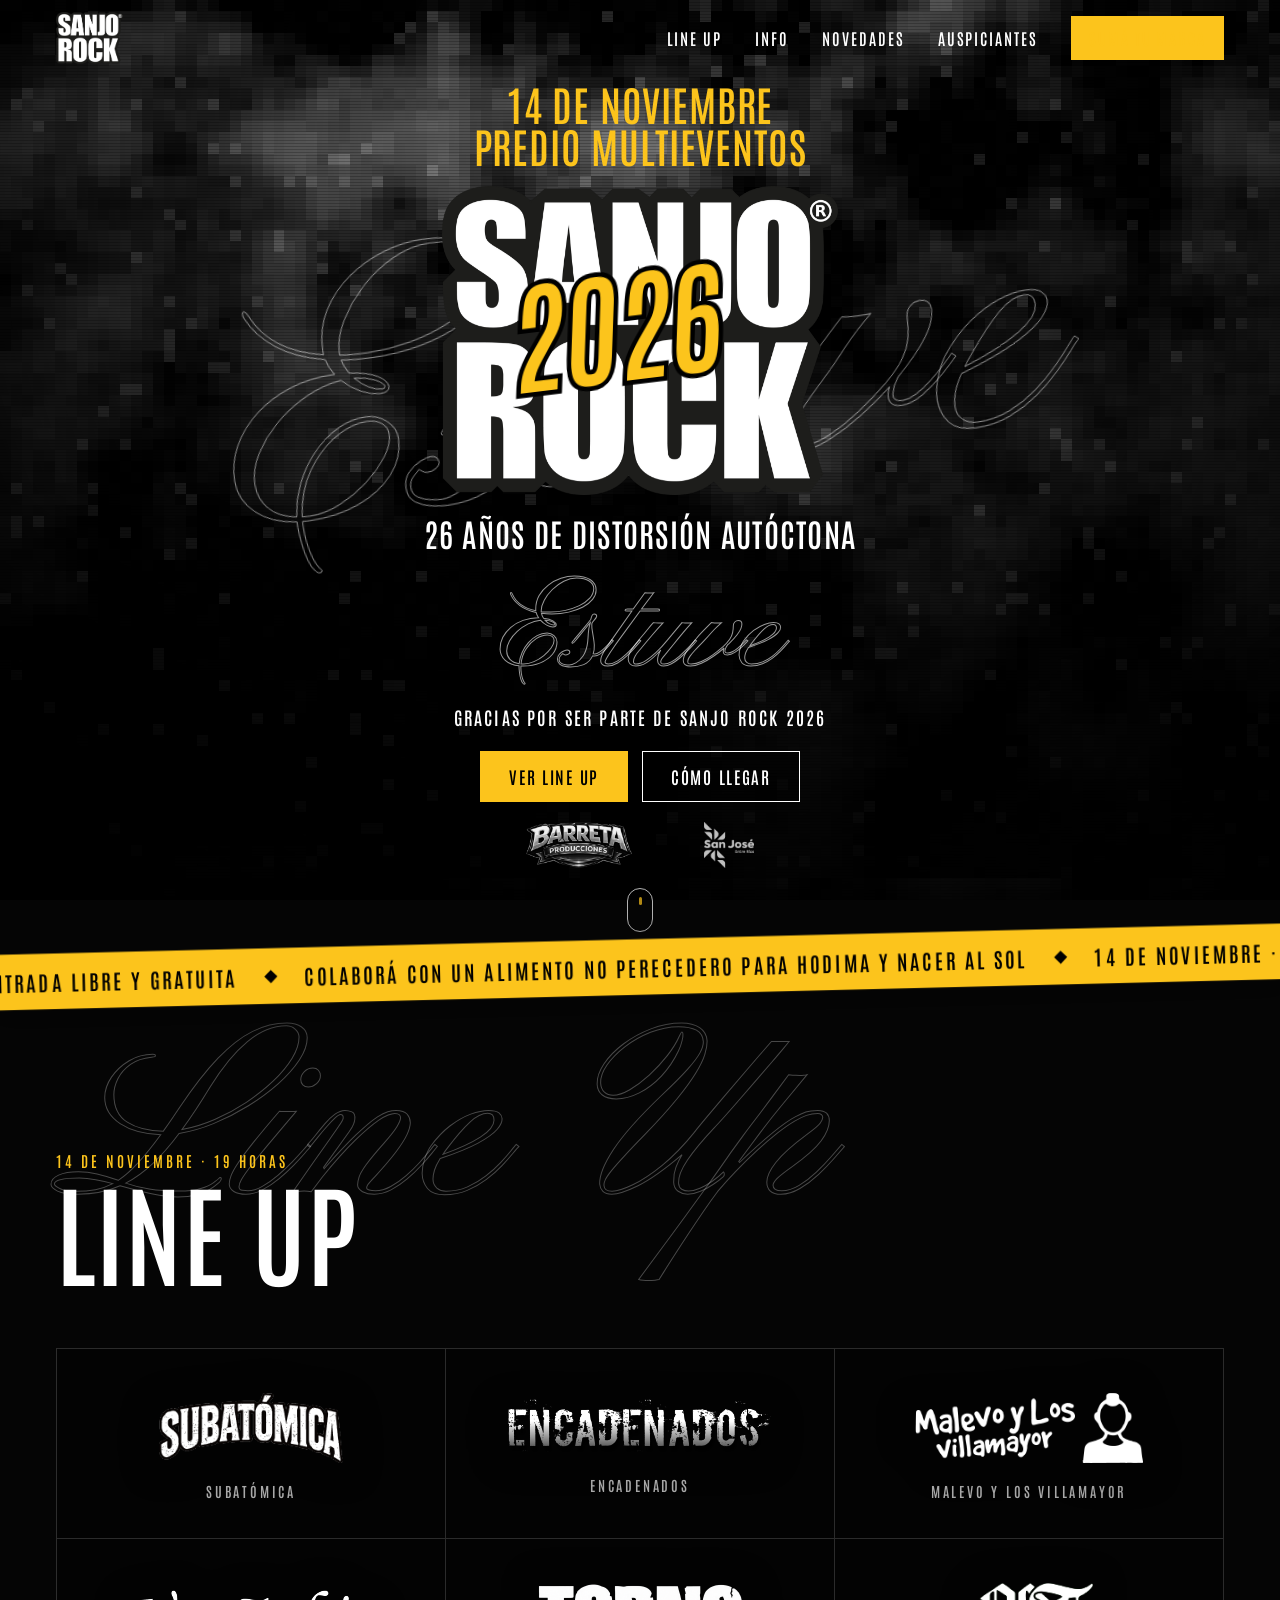
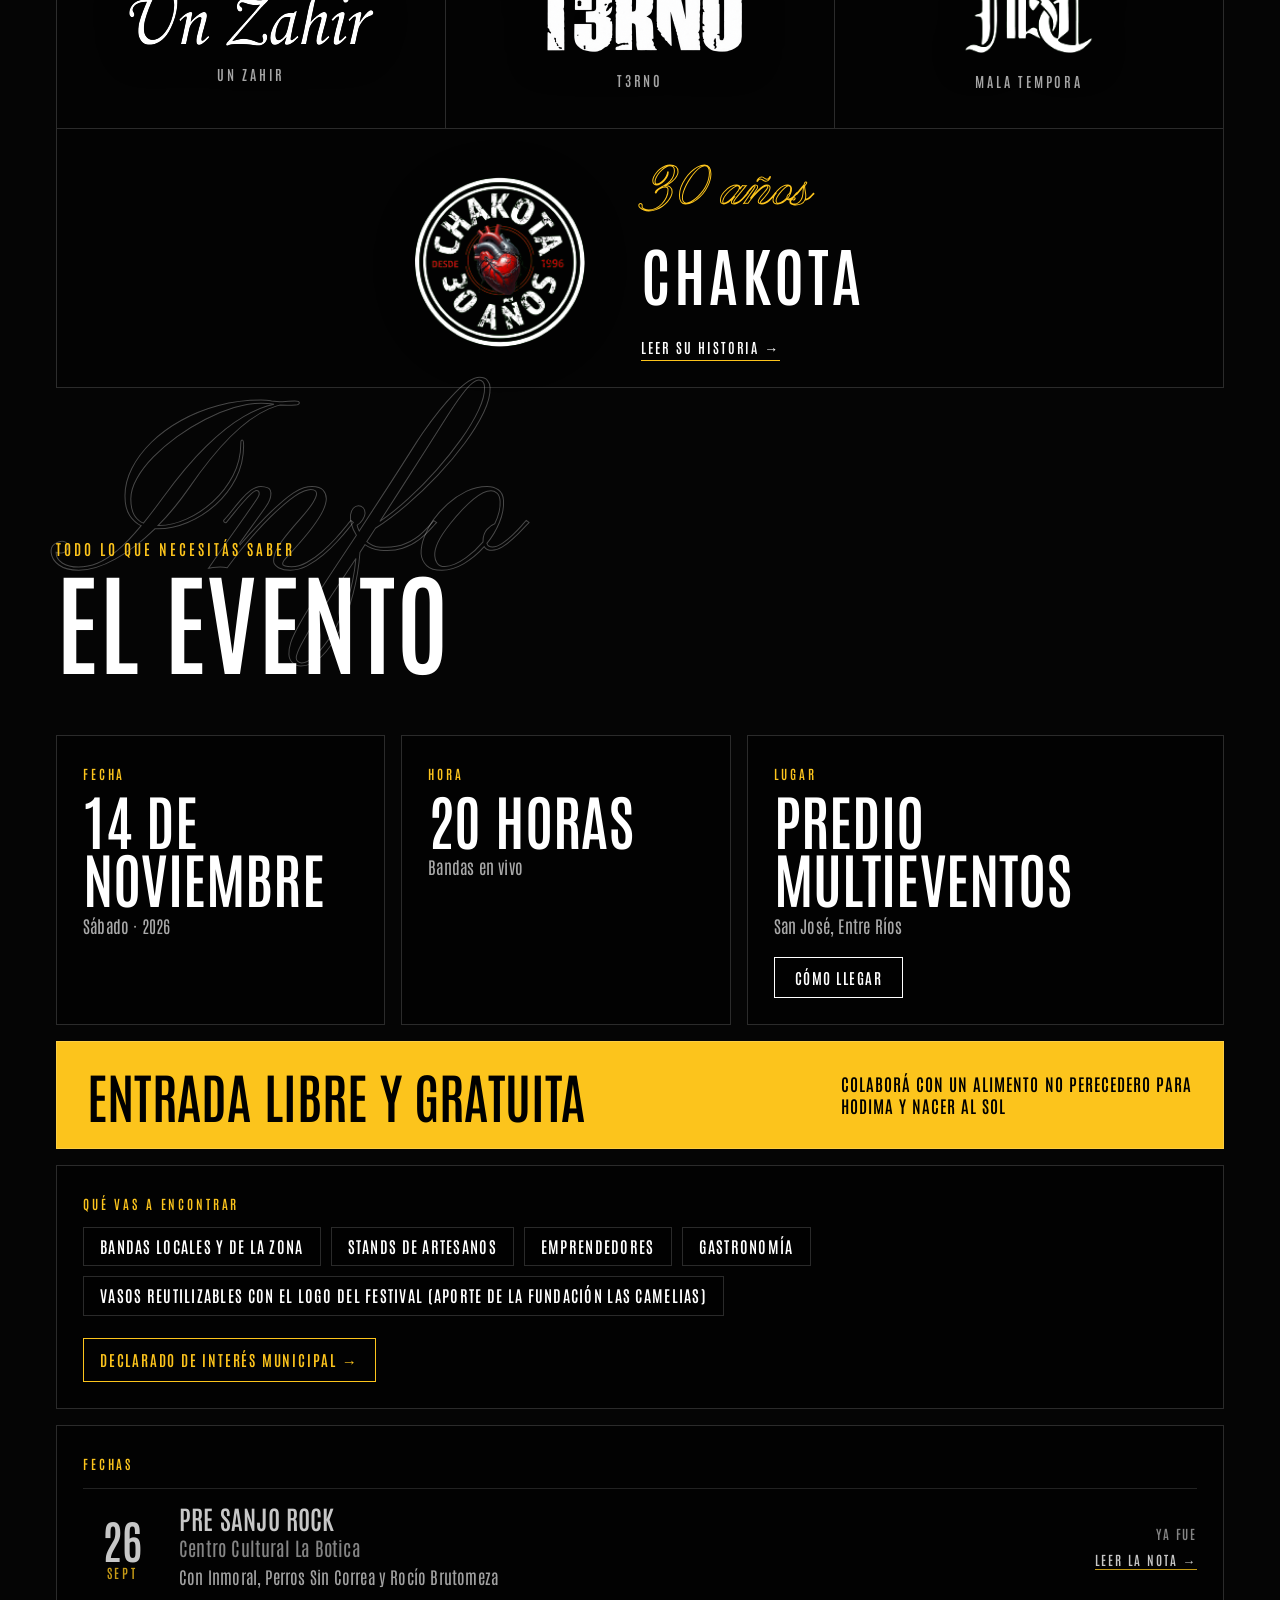
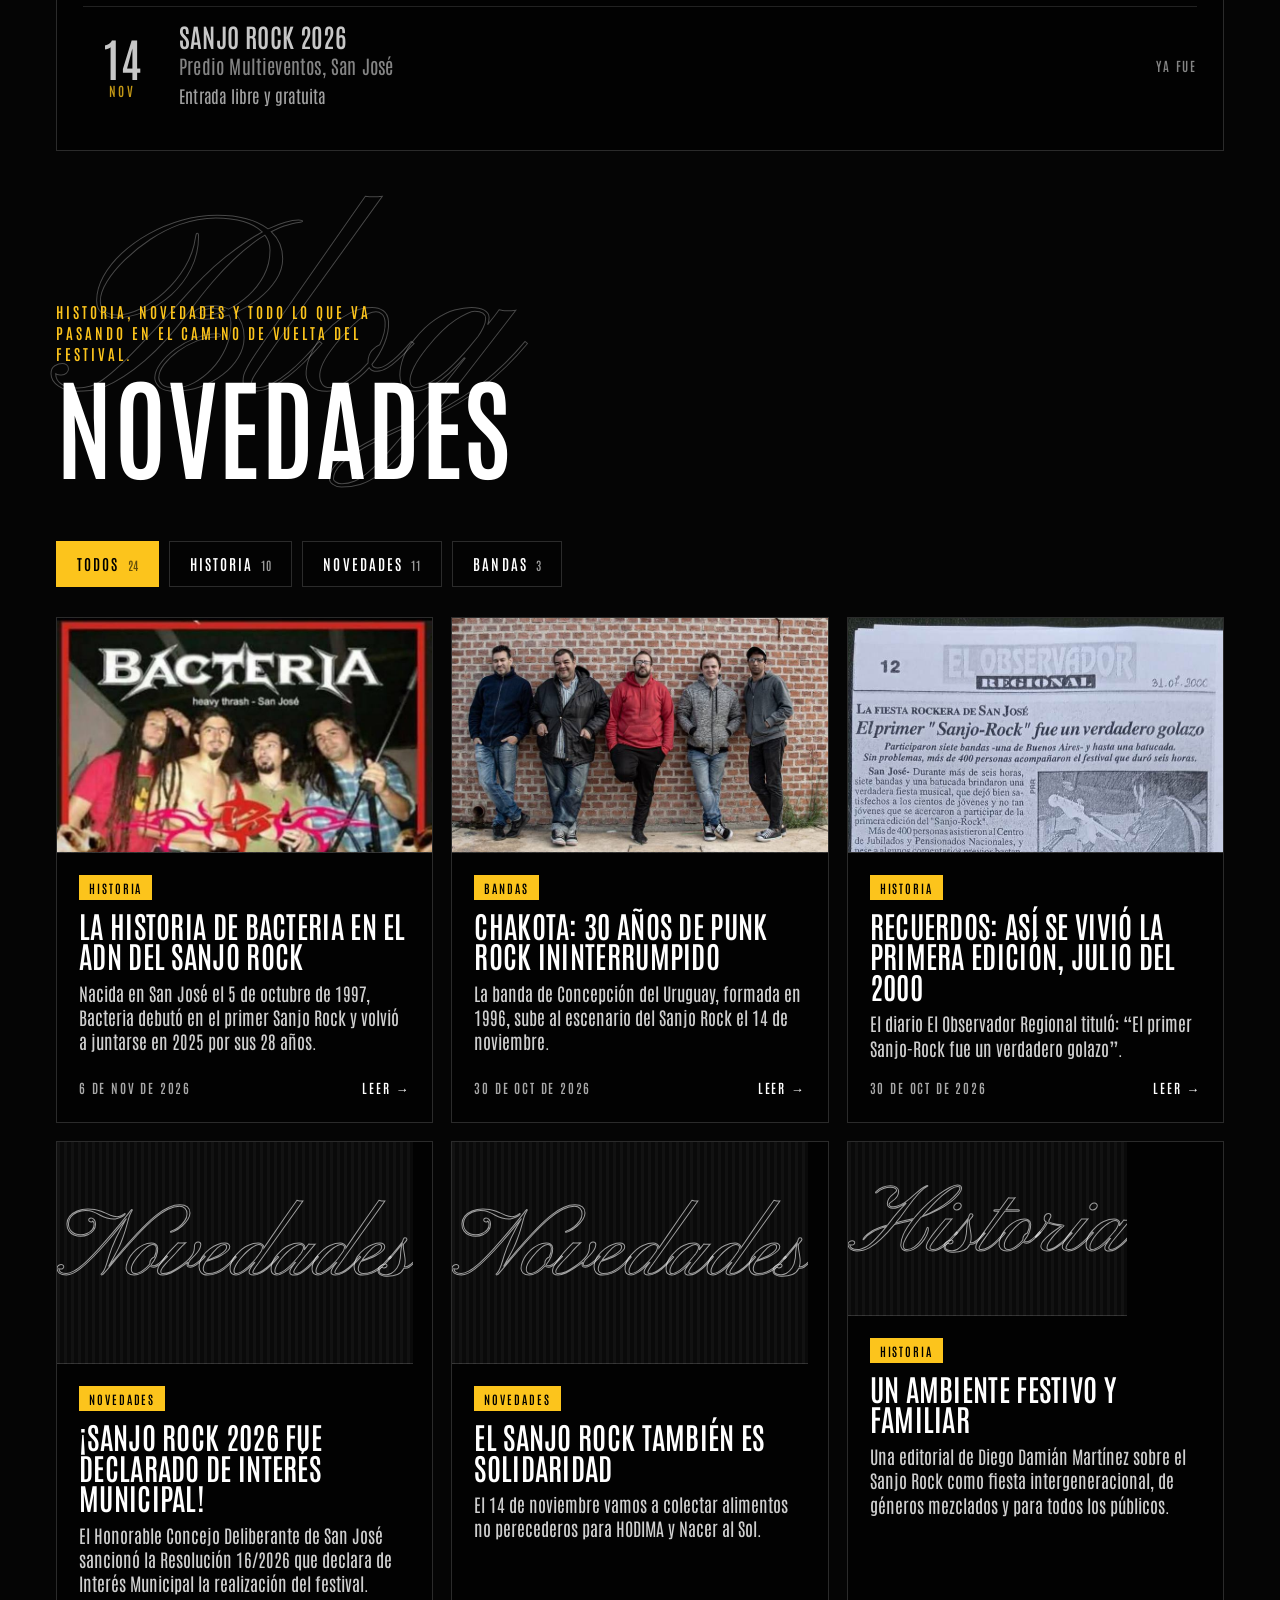
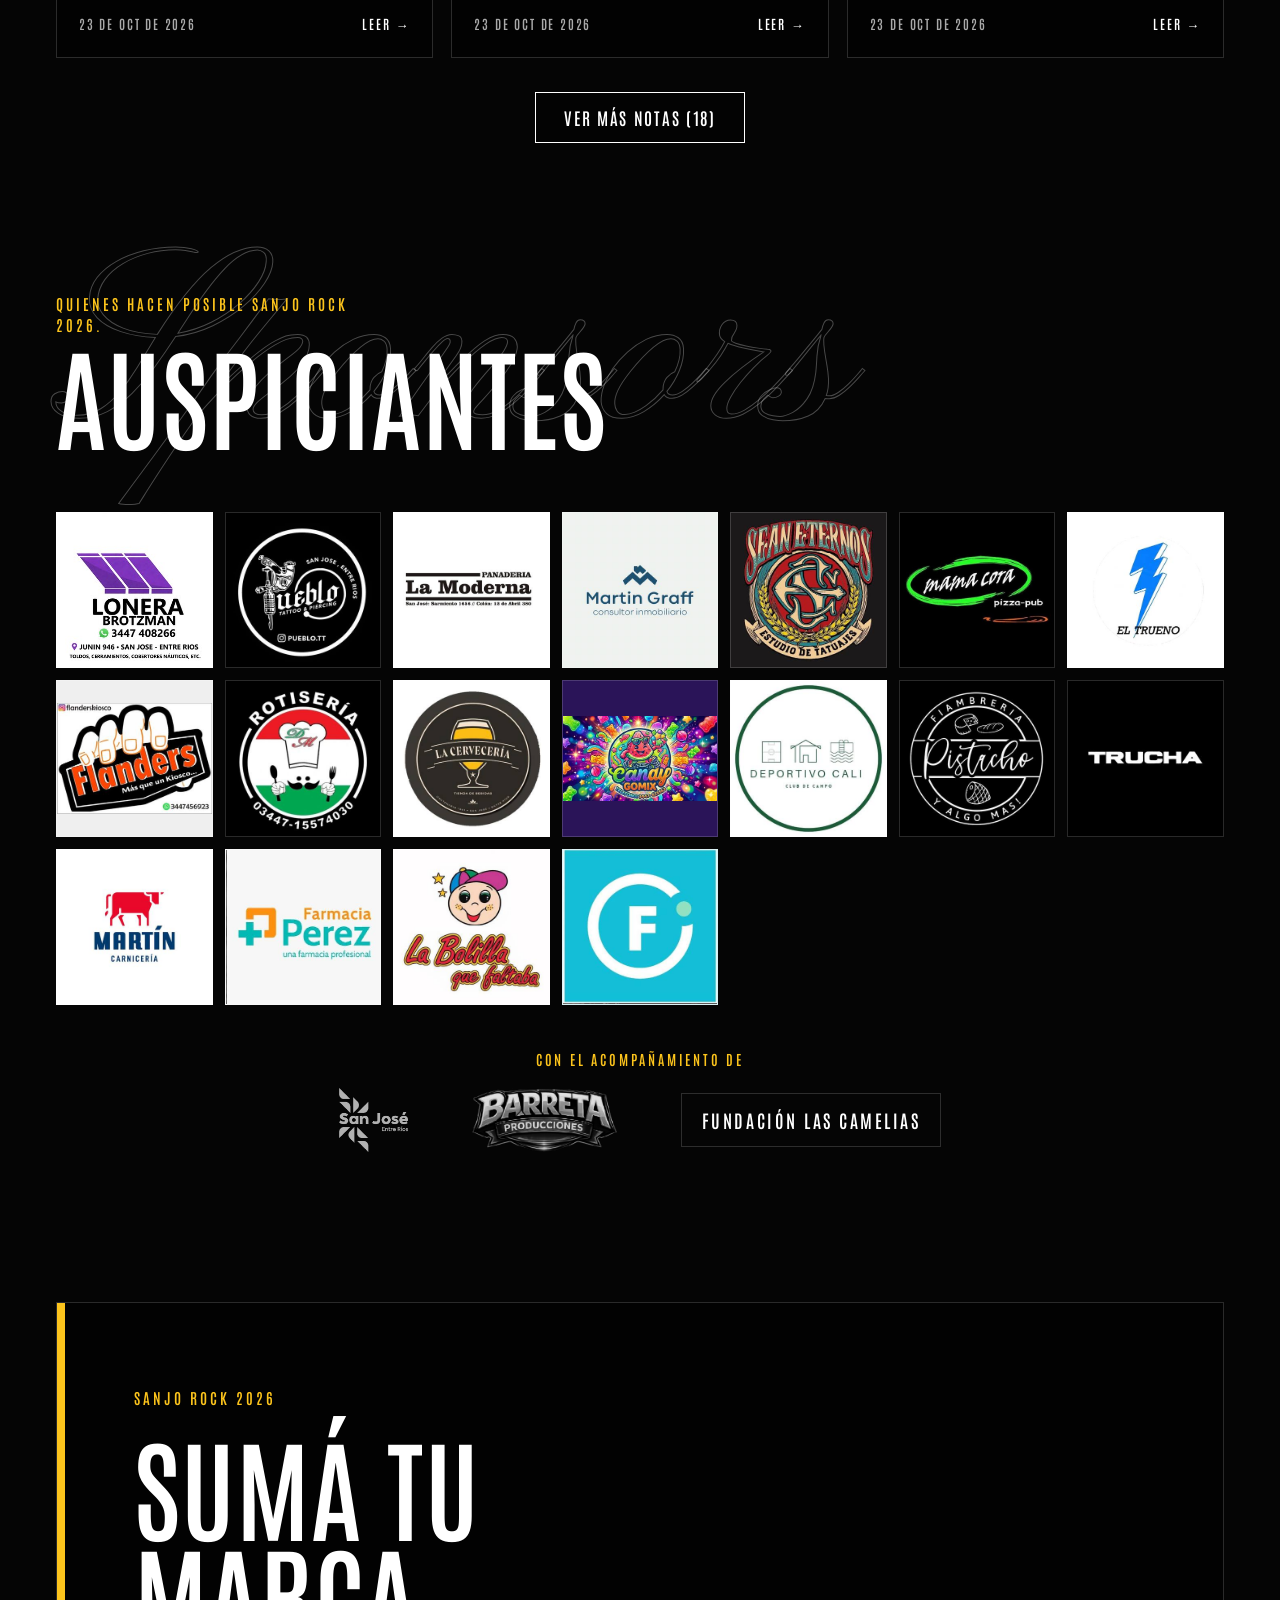
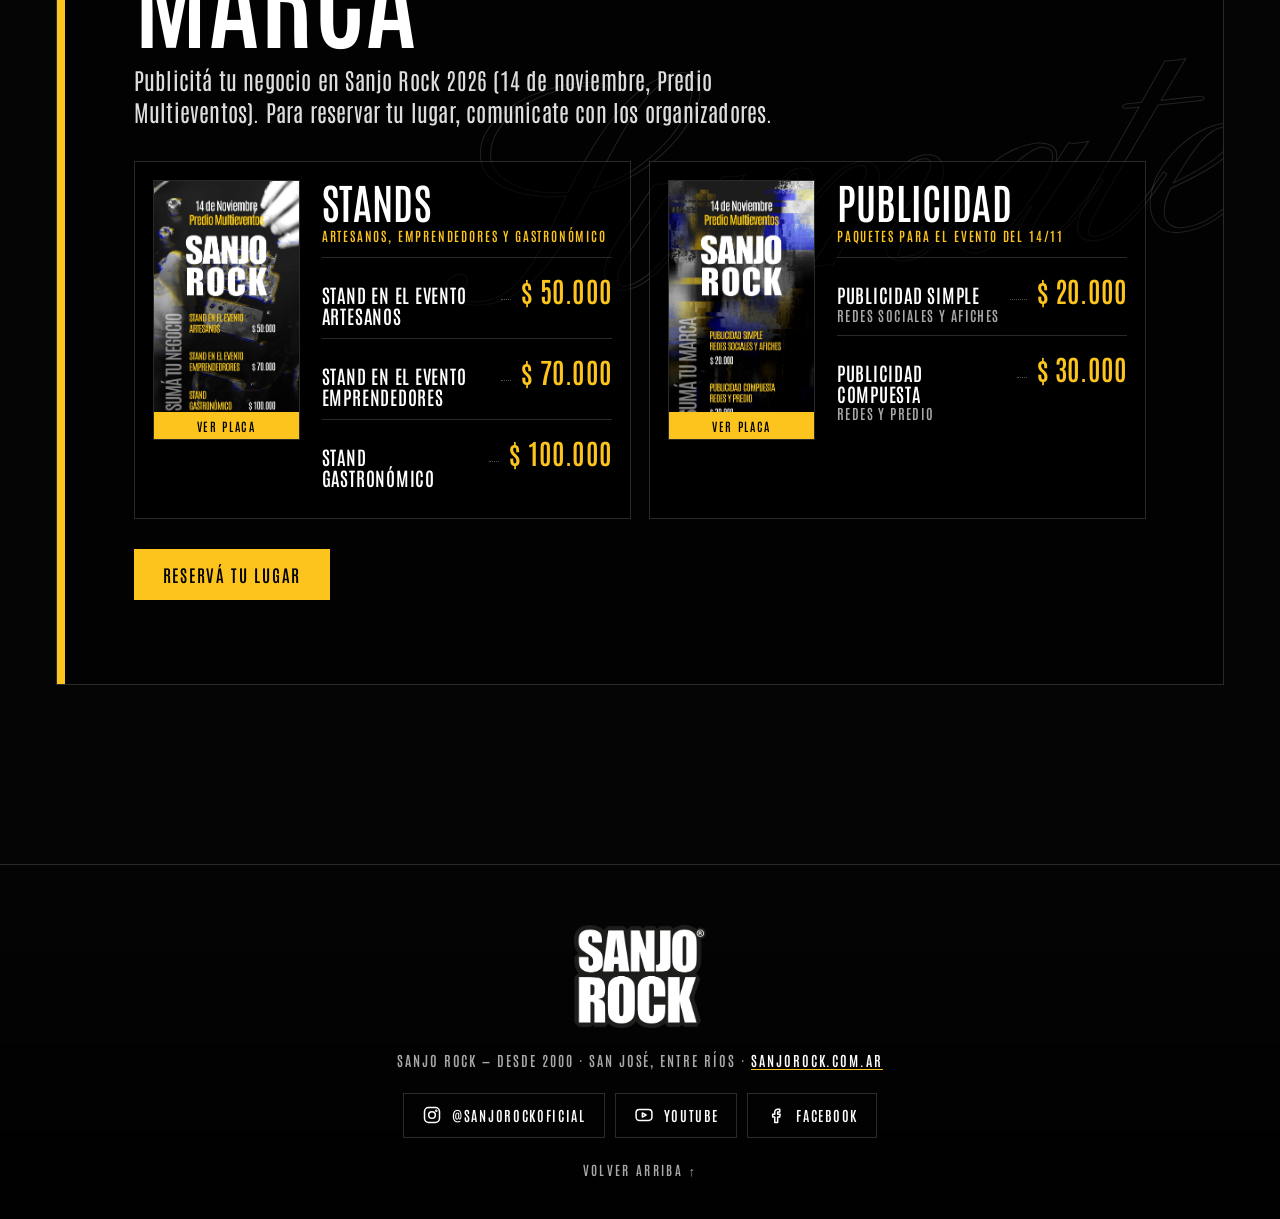
==== index.html @ 1479b370 "Add files via upload" ====
<!doctype html>
<html lang="es-AR">
<head>
  <meta charset="utf-8">
  <meta name="viewport" content="width=device-width, initial-scale=1">
  <title>Sanjo Rock 2026 — 14 de noviembre · San José, Entre Ríos</title>
  <meta name="description" content="Sanjo Rock 2026: 26 años de distorsión autóctona. 14 de noviembre, 20 horas, Predio Multieventos, San José, Entre Ríos. Entrada libre y gratuita.">
  <meta name="theme-color" content="#050505">
  <link rel="canonical" href="https://sanjorock.com.ar/">
  <link rel="icon" type="image/png" href="assets/favicon.png">
  <link rel="apple-touch-icon" href="assets/favicon.png">

  <meta property="og:type" content="website">
  <meta property="og:locale" content="es_AR">
  <meta property="og:title" content="Sanjo Rock 2026 — 14 de noviembre">
  <meta property="og:description" content="26 años de distorsión autóctona. Predio Multieventos, San José, Entre Ríos. Entrada libre y gratuita.">
  <meta property="og:url" content="https://sanjorock.com.ar/">
  <meta property="og:image" content="https://sanjorock.com.ar/assets/og.jpg">
  <meta name="twitter:card" content="summary_large_image">

  <link rel="preload" href="assets/fonts/antonio-600.woff2" as="font" type="font/woff2" crossorigin>
  <link rel="stylesheet" href="styles.css">
  <script>document.documentElement.classList.add('js');</script>
</head>
<body>

  <canvas id="bg" aria-hidden="true"></canvas>
  <div class="bg-veil" aria-hidden="true"></div>

  <a class="skip" href="#main">Saltar al contenido</a>

  <!-- ============ NAV ============ -->
  <header class="nav" id="nav">
    <div class="nav__bar">
      <a class="nav__brand" href="#inicio" aria-label="Sanjo Rock, inicio">
        <img src="assets/logos/sanjorock.png" alt="Sanjo Rock" width="84" height="66">
      </a>

      <nav class="nav__links" id="menu" aria-label="Principal">
        <a href="#lineup">Line up</a>
        <a href="#info">Info</a>
        <a href="#novedades">Novedades</a>
        <a href="#merch" data-optional="merch">Merch</a>
        <a href="#auspiciantes">Auspiciantes</a>
        <a href="#sumate" class="nav__cta">Sumá tu marca</a>
      </nav>

      <button class="nav__toggle" id="menuToggle" aria-expanded="false" aria-controls="menu" aria-label="Abrir menú">
        <span></span><span></span>
      </button>
    </div>
  </header>

  <main id="main">

    <!-- ============ HERO ============ -->
    <section class="hero" id="inicio" aria-labelledby="hero-title">
      <span class="script hero__script" aria-hidden="true" data-depth="-18" id="heroScript">Line Up</span>

      <div class="hero__inner">
        <p class="hero__when" data-reveal>
          <span>14 de noviembre</span>
          <span>Predio Multieventos</span>
        </p>

        <h1 class="hero__logo" id="hero-title" data-depth="10">
          <img src="assets/logos/sanjorock.png" alt="Sanjo Rock" width="1400" height="1092">
          <span class="hero__year" aria-hidden="true">2026</span>
          <span class="visually-hidden">Sanjo Rock 2026</span>
        </h1>

        <p class="hero__tag" data-reveal style="--d:.5s">26 años de distorsión autóctona</p>

        <div class="count" id="count" data-reveal style="--d:.65s" aria-live="off">
          <div class="count__cell"><b data-u="d">00</b><small>días</small></div>
          <div class="count__cell"><b data-u="h">00</b><small>horas</small></div>
          <div class="count__cell"><b data-u="m">00</b><small>min</small></div>
          <div class="count__cell"><b data-u="s">00</b><small>seg</small></div>
        </div>
        <p class="count__done" id="countDone" hidden>
          <span class="script" aria-hidden="true">Estuve</span>
          <span>Gracias por ser parte de Sanjo Rock 2026</span>
        </p>

        <div class="hero__cta" data-reveal style="--d:.8s">
          <a class="btn btn--primary" href="#lineup">Ver line up</a>
          <a class="btn" href="#info">Cómo llegar</a>
        </div>

        <div class="hero__sponsors" data-reveal style="--d:.95s">
          <img src="assets/logos/barreta.png" alt="Barreta Producciones" height="56">
          <img src="assets/logos/san-jose.png" alt="San José, Entre Ríos" height="56">
        </div>
      </div>

      <a class="hero__cue" href="#lineup" aria-label="Bajar al line up"><span></span></a>
    </section>

    <!-- ============ MARQUEE ============ -->
    <div class="marquee" aria-label="Entrada libre y gratuita. Colaborá con un alimento no perecedero para HODIMA y NACER AL SOL">
      <div class="marquee__track" id="marquee" aria-hidden="true"></div>
    </div>

    <!-- ============ LINE UP ============ -->
    <section class="sec" id="lineup" aria-labelledby="lineup-title">
      <header class="sec-head" data-reveal>
        <span class="script sec-head__script" aria-hidden="true">Line Up</span>
        <p class="kicker">14 de noviembre · 19 horas</p>
        <h2 id="lineup-title">Line up</h2>
      </header>
      <div class="lineup" id="lineupGrid"></div>
    </section>

    <!-- ============ INFO ============ -->
    <section class="sec" id="info" aria-labelledby="info-title">
      <header class="sec-head" data-reveal>
        <span class="script sec-head__script" aria-hidden="true">Info</span>
        <p class="kicker">Todo lo que necesitás saber</p>
        <h2 id="info-title">El evento</h2>
      </header>
      <div class="info" id="infoGrid"></div>
    </section>

    <!-- ============ NOVEDADES ============ -->
    <section class="sec" id="novedades" aria-labelledby="blog-title">
      <header class="sec-head" data-reveal>
        <span class="script sec-head__script" aria-hidden="true">Blog</span>
        <p class="kicker" id="introText"></p>
        <h2 id="blog-title">Novedades</h2>
      </header>

      <div class="filters" id="filters" role="group" aria-label="Filtrar notas" data-reveal></div>
      <div class="posts" id="postsGrid" aria-live="polite"></div>
      <div class="posts__more"><button class="btn" id="postsMore" type="button" hidden>Ver más notas</button></div>
    </section>

    <!-- ============ MERCH ============ -->
    <section class="sec" id="merch" aria-labelledby="merch-title" hidden>
      <header class="sec-head" data-reveal>
        <span class="script sec-head__script" aria-hidden="true">Merch</span>
        <p class="kicker" id="merchText"></p>
        <h2 id="merch-title">Merch</h2>
      </header>
      <div class="merch" id="merchGrid"></div>
    </section>

    <!-- ============ AUSPICIANTES ============ -->
    <section class="sec" id="auspiciantes" aria-labelledby="spons-title">
      <header class="sec-head" data-reveal>
        <span class="script sec-head__script" aria-hidden="true">Sponsors</span>
        <p class="kicker" id="sponsText"></p>
        <h2 id="spons-title">Auspiciantes</h2>
      </header>
      <div class="sponsors" id="sponsGrid"></div>
      <div class="partners" id="partners"></div>
    </section>

    <!-- ============ SUMÁ TU MARCA ============ -->
    <section class="sec" id="sumate" aria-labelledby="ad-title">
      <div class="join" data-reveal>
        <span class="script join__script" aria-hidden="true">Sumate</span>
        <div class="join__copy">
          <p class="kicker">Sanjo Rock 2026</p>
          <h2 id="ad-title">Sumá tu marca</h2>
          <p class="join__text" id="adText"></p>
        </div>
        <div class="deals" id="adDeals"></div>
        <a class="btn btn--primary join__cta" id="adCta" target="_blank" rel="noopener">Reservá tu lugar</a>
      </div>
    </section>

    <!-- ============ SUMÁ MATERIALES ============ -->
    <section class="sec" id="materiales" aria-labelledby="mat-title" hidden>
      <header class="sec-head" data-reveal>
        <span class="script sec-head__script" aria-hidden="true">Manos</span>
        <p class="kicker" id="matText"></p>
        <h2 id="mat-title">Sumá materiales</h2>
      </header>
      <ul class="materials" id="matList"></ul>
      <p class="materials__cta" data-reveal><a class="btn" id="matCta" target="_blank" rel="noopener">Avisanos por Instagram</a></p>
    </section>

  </main>

  <!-- ============ FOOTER ============ -->
  <footer class="foot">
    <img class="foot__logo" src="assets/logos/sanjorock.png" alt="Sanjo Rock" width="140" height="109">
    <p class="foot__line">Sanjo Rock — desde 2000 · San José, Entre Ríos · <a href="https://sanjorock.com.ar">sanjorock.com.ar</a></p>
    <ul class="social" id="social"></ul>
    <a class="foot__top" href="#inicio">Volver arriba ↑</a>
  </footer>

  <!-- ============ LECTOR DE NOTAS ============ -->
  <dialog class="reader" id="reader" aria-labelledby="readerTitle">
    <button class="reader__close" id="readerClose" aria-label="Cerrar">×</button>
    <div class="reader__cover" id="readerCover" hidden></div>
    <p class="chip" id="readerCat"></p>
    <h3 id="readerTitle"></h3>
    <p class="reader__date" id="readerDate"></p>
    <p class="reader__lede" id="readerLede"></p>
    <div class="reader__body" id="readerBody"></div>
  </dialog>

  <dialog class="lightbox" id="lightbox" aria-label="Imagen ampliada">
    <img id="lightboxImg" alt="">
  </dialog>

  <noscript>
    <p style="position:relative;z-index:5;text-align:center;padding:24px;font-family:sans-serif">
      Sanjo Rock 2026 — sábado 14 de noviembre, 20 horas, Predio Multieventos, San José, Entre Ríos.
      Subatómica, Encadenados, Malevo y Los Villamayor, Un Zahir, T3RNO, Mala Tempora y Chakota.
      Entrada libre y gratuita.
    </p>
  </noscript>

  <script src="content.js"></script>
  <script src="main.js"></script>
</body>
</html>
---- styles.css ----
/* ==========================================================================
   SANJO ROCK — ESTILOS
   Identidad: negro, blanco y amarillo. Antonio Semibold + ChopinScript.
   ========================================================================== */

/* ---------- Tipografías ----------
   ChopinScript: copiá el archivo a assets/fonts/ con el nombre ChopinScript.woff2
   (o ChopinScript.otf) y se aplica solo. Mientras tanto se usa Pinyon Script. */
@font-face { font-family: 'Antonio'; font-weight: 400; font-style: normal; font-display: swap;
  src: url('assets/fonts/antonio-400.woff2') format('woff2'); }
@font-face { font-family: 'Antonio'; font-weight: 600; font-style: normal; font-display: swap;
  src: url('assets/fonts/antonio-600.woff2') format('woff2'); }
@font-face { font-family: 'ChopinScript'; font-weight: 400; font-style: normal; font-display: swap;
  src: local('ChopinScript'), local('Chopin Script'),
       url('assets/fonts/ChopinScript.woff2') format('woff2'),
       url('assets/fonts/ChopinScript.otf') format('opentype'); }
@font-face { font-family: 'Pinyon Script'; font-weight: 400; font-style: normal; font-display: swap;
  src: url('assets/fonts/pinyon-script.woff2') format('woff2'); }

:root {
  --black: #050505;
  --ink: #0d0d0d;
  --white: #ffffff;
  --gray: #a9a9a9;
  --line: rgba(255, 255, 255, .16);
  --y: #fcc41c;

  --font-display: 'Antonio', 'Arial Narrow', Impact, sans-serif;
  --font-script: 'ChopinScript', 'Pinyon Script', 'Snell Roundhand', cursive;

  --ease: cubic-bezier(.2, .7, .2, 1);
  --gutter: clamp(20px, 5vw, 56px);
  --max: 1200px;
  --nav-h: 76px;
}

*, *::before, *::after { box-sizing: border-box; }
html { overflow-x: clip; scroll-behavior: smooth; scroll-padding-top: calc(var(--nav-h) + 8px); -webkit-text-size-adjust: 100%; }
body {
  margin: 0; min-height: 100vh; overflow-x: hidden;
  background: var(--black); color: var(--white);
  font-family: var(--font-display); font-weight: 400; font-size: 19px; line-height: 1.5;
  letter-spacing: .01em; -webkit-font-smoothing: antialiased;
}
main { overflow-x: clip; }
img { max-width: 100%; height: auto; display: block; }
a { color: inherit; text-decoration: none; }
button { font: inherit; color: inherit; background: none; border: 0; padding: 0; cursor: pointer; }
ul { list-style: none; margin: 0; padding: 0; }
h1, h2, h3, p { margin: 0; }
[hidden] { display: none !important; }
:focus-visible { outline: 2px solid var(--y); outline-offset: 4px; }
::selection { background: var(--y); color: #000; }

.visually-hidden { position: absolute; width: 1px; height: 1px; overflow: hidden; clip: rect(0 0 0 0); white-space: nowrap; }
.skip { position: fixed; left: 12px; top: -60px; z-index: 100; background: var(--y); color: #000; padding: 10px 16px; font-weight: 600; transition: top .2s; }
.skip:focus { top: 12px; }

/* ---------- Texto script (contorno, como en los flyers) ---------- */
.script {
  font-family: var(--font-script); font-weight: 400; line-height: 1; white-space: nowrap;
  color: transparent; -webkit-text-stroke: 1px rgba(255, 255, 255, .6);
  pointer-events: none; user-select: none;
}

/* ---------- Fondo glitch ---------- */
#bg { position: fixed; inset: 0; width: 100%; height: 100%; z-index: -3; image-rendering: pixelated; opacity: .62; }
.bg-veil {
  position: fixed; inset: 0; z-index: -2; pointer-events: none;
  background:
    repeating-linear-gradient(0deg, rgba(0,0,0,.22) 0 1px, transparent 1px 3px),
    radial-gradient(ellipse at 50% 18%, rgba(0,0,0,0) 0%, rgba(0,0,0,.55) 62%, rgba(0,0,0,.9) 100%),
    linear-gradient(180deg, rgba(0,0,0,0) 55%, rgba(0,0,0,.85) 100%);
}

/* ---------- Revelado al hacer scroll ---------- */
/* Se usa la propiedad "translate" para no pisar los transform de hover/tilt de cada componente */
.js [data-reveal] {
  opacity: 0; translate: 0 30px;
  transition: opacity .9s var(--ease) var(--d, 0s), translate .9s var(--ease) var(--d, 0s);
}
.js [data-reveal].is-in { opacity: 1; translate: 0 0; }

/* ---------- Botones ---------- */
.btn {
  display: inline-flex; align-items: center; justify-content: center; gap: .5em;
  font-weight: 600; text-transform: uppercase; letter-spacing: .1em; font-size: 17px; line-height: 1;
  padding: 16px 28px; border: 1px solid var(--white); color: var(--white); background: rgba(0,0,0,.35);
  transition: transform .25s var(--ease), background .25s, color .25s, box-shadow .25s;
}
.btn:hover { background: var(--white); color: #000; transform: translate(-3px, -3px); box-shadow: 3px 3px 0 var(--y); }
.btn--primary { background: var(--y); border-color: var(--y); color: #000; }
.btn--primary:hover { background: var(--white); border-color: var(--white); }

/* ==========================================================================
   NAV
   ========================================================================== */
.nav { position: fixed; inset: 0 0 auto 0; z-index: 50; transition: transform .4s var(--ease), background .3s, backdrop-filter .3s; }
.nav.is-scrolled { background: rgba(5, 5, 5, .72); backdrop-filter: blur(10px); -webkit-backdrop-filter: blur(10px); border-bottom: 1px solid var(--line); }
.nav.is-hidden { transform: translateY(-110%); }
.nav__bar { max-width: calc(var(--max) + var(--gutter) * 2); margin: 0 auto; padding: 0 var(--gutter); height: var(--nav-h); display: flex; align-items: center; justify-content: space-between; }
.nav__brand { position: relative; z-index: 60; }
.nav__brand img { height: 52px; width: auto; transition: transform .3s var(--ease); }
.nav__brand:hover img { transform: scale(1.06) rotate(-2deg); }
.nav__links { display: flex; align-items: center; gap: clamp(18px, 2.6vw, 38px); }
.nav__links a { font-weight: 600; text-transform: uppercase; letter-spacing: .12em; font-size: 16px; position: relative; padding: 6px 0; }
.nav__links a:not(.nav__cta)::after { content: ''; position: absolute; left: 0; right: 0; bottom: 0; height: 2px; background: var(--y); transform: scaleX(0); transform-origin: left; transition: transform .35s var(--ease); }
.nav__links a:hover::after, .nav__links a.is-active::after { transform: scaleX(1); }
.nav__links a.is-active { color: var(--y); }
.nav__cta { background: var(--y); color: #000; padding: 10px 18px !important; transition: transform .25s var(--ease), box-shadow .25s; }
.nav__cta:hover { transform: translate(-2px, -2px); box-shadow: 2px 2px 0 var(--white); }
.nav__toggle { display: none; width: 44px; height: 44px; position: relative; z-index: 60; }
.nav__toggle span { position: absolute; left: 9px; right: 9px; height: 2px; background: var(--white); transition: transform .35s var(--ease), top .35s var(--ease); }
.nav__toggle span:first-child { top: 16px; }
.nav__toggle span:last-child { top: 26px; }
.nav.is-open .nav__toggle span:first-child { top: 21px; transform: rotate(45deg); }
.nav.is-open .nav__toggle span:last-child { top: 21px; transform: rotate(-45deg); }

@media (max-width: 860px) {
  .nav__toggle { display: block; }
  .nav__links {
    position: fixed; inset: 0; z-index: 55; flex-direction: column; justify-content: center; gap: 22px;
    background: rgba(5, 5, 5, .96); opacity: 0; visibility: hidden; transform: scale(1.04);
    transition: opacity .35s var(--ease), transform .35s var(--ease), visibility 0s .35s;
  }
  .nav.is-open .nav__links { opacity: 1; visibility: visible; transform: none; transition-delay: 0s; }
  .nav__links a { font-size: clamp(34px, 9vw, 52px); letter-spacing: .08em; }
  .nav__cta { padding: 12px 24px !important; }
}

/* ==========================================================================
   HERO
   ========================================================================== */
.hero { position: relative; min-height: 100svh; display: grid; place-items: center; padding: calc(var(--nav-h) + 6px) var(--gutter) 78px; overflow: hidden; }
.hero__script {
  position: absolute; left: 50%; top: 20%; z-index: 0;
  font-size: clamp(130px, 30vw, 430px); opacity: 0;
  transform: translate3d(calc(-50% + var(--tx, 0px)), var(--ty, 0px), 0) rotate(-8deg);
  animation: scriptIn 1.6s var(--ease) .3s forwards;
}
@keyframes scriptIn { from { opacity: 0; letter-spacing: .12em; } to { opacity: .9; letter-spacing: 0; } }

.hero__inner { position: relative; z-index: 1; display: flex; flex-direction: column; align-items: center; text-align: center; gap: clamp(10px, 2.2svh, 24px); width: 100%; }
.hero__when { display: flex; flex-direction: column; color: var(--y); font-weight: 600; text-transform: uppercase; font-size: clamp(24px, min(5.2vw, 4.6svh), 46px); line-height: 1.02; letter-spacing: .02em; }

.hero__logo {
  position: relative; width: min(84vw, 600px, 44svh); margin: 0 auto; container-type: inline-size;
  transform: translate3d(var(--tx, 0px), var(--ty, 0px), 0);
}
.hero__logo img { width: 100%; animation: logoIn 1.1s var(--ease) .1s both, glitch 7s steps(1) 2.5s infinite; }
@keyframes logoIn { from { opacity: 0; transform: scale(1.22) translateX(-14px); filter: blur(10px); } to { opacity: 1; transform: none; filter: blur(0); } }
@keyframes glitch {
  0%, 92%, 100% { transform: none; filter: none; }
  93% { transform: translateX(-5px) skewX(-3deg); filter: drop-shadow(5px 0 0 rgba(252,196,28,.85)) drop-shadow(-5px 0 0 rgba(255,255,255,.35)); }
  95% { transform: translateX(6px) skewX(2deg); filter: drop-shadow(-5px 0 0 rgba(252,196,28,.85)); }
  97% { transform: translateX(-2px); filter: drop-shadow(3px 0 0 rgba(255,255,255,.5)); }
}
.hero__year {
  position: absolute; left: 18%; top: 31%; z-index: 2;
  font-weight: 600; font-size: 31cqw; line-height: .82; letter-spacing: -.01em; color: var(--y);
  -webkit-text-stroke: .075em #000; paint-order: stroke fill;
  transform: rotate(-7deg) skewX(-9deg); transform-origin: left center;
  animation: slam .7s cubic-bezier(.2, 1.4, .3, 1) .95s both;
}
@keyframes slam { from { opacity: 0; transform: rotate(-24deg) skewX(-9deg) scale(2.8); } to { opacity: 1; transform: rotate(-7deg) skewX(-9deg) scale(1); } }

.hero__tag { font-weight: 600; text-transform: uppercase; font-size: clamp(20px, 3.4vw, 32px); letter-spacing: .04em; line-height: 1.1; }

.count { display: flex; gap: clamp(10px, 2.4vw, 26px); margin-top: 4px; }
.count__cell { display: flex; flex-direction: column; align-items: center; min-width: clamp(64px, 14vw, 104px); padding: 10px 6px 8px; border-top: 1px solid var(--line); border-bottom: 1px solid var(--line); background: rgba(0, 0, 0, .4); }
.count__cell b { font-weight: 600; font-size: clamp(38px, min(9vw, 8svh), 78px); line-height: 1; font-variant-numeric: tabular-nums; }
.count__cell b.tick { animation: tick .45s var(--ease); }
@keyframes tick { from { transform: translateY(-28%); opacity: 0; color: var(--y); } to { transform: none; opacity: 1; } }
.count__cell small { text-transform: uppercase; letter-spacing: .22em; font-size: 12px; color: var(--y); margin-top: 4px; }
.count__done { display: flex; flex-direction: column; align-items: center; gap: 4px; text-transform: uppercase; letter-spacing: .12em; font-weight: 600; font-size: 18px; }
.count__done .script { font-size: clamp(70px, 14vw, 130px); text-transform: none; letter-spacing: 0; }

.hero__cta { display: flex; flex-wrap: wrap; justify-content: center; gap: 14px; }
.hero__sponsors { display: flex; align-items: center; justify-content: center; gap: clamp(28px, 7vw, 72px); opacity: .9; }
.hero__sponsors img { height: clamp(36px, 5.2svh, 52px); width: auto; }

.hero__cue { position: absolute; left: 50%; bottom: 14px; width: 26px; height: 44px; margin-left: -13px; border: 1px solid var(--white); border-radius: 14px; opacity: .7; }
.hero__cue span { position: absolute; left: 50%; top: 8px; width: 3px; height: 8px; margin-left: -1.5px; background: var(--y); border-radius: 2px; animation: cue 1.8s var(--ease) infinite; }
@keyframes cue { 0% { transform: translateY(0); opacity: 1; } 80%, 100% { transform: translateY(16px); opacity: 0; } }

/* ---------- Marquee ---------- */
.marquee { position: relative; z-index: 2; background: var(--y); color: #000; overflow: hidden; transform: rotate(-1.4deg) scale(1.03); margin: -6px 0 6px; padding: 12px 0; box-shadow: 0 10px 40px rgba(0, 0, 0, .6); }
.marquee__track { display: flex; width: max-content; animation: marquee 46s linear infinite; }
.marquee:hover .marquee__track { animation-play-state: paused; }
.marquee__item { display: inline-flex; align-items: center; gap: 28px; padding-right: 28px; font-weight: 600; text-transform: uppercase; letter-spacing: .14em; font-size: 20px; white-space: nowrap; }
.marquee__item i { width: 9px; height: 9px; background: #000; transform: rotate(45deg); display: block; }
@keyframes marquee { to { transform: translateX(-50%); } }

/* ==========================================================================
   SECCIONES
   ========================================================================== */
.sec { position: relative; max-width: calc(var(--max) + var(--gutter) * 2); margin: 0 auto; padding: clamp(80px, 12vw, 150px) var(--gutter) 0; }
.sec-head { position: relative; margin-bottom: clamp(36px, 6vw, 64px); }
.sec-head__script {
  position: absolute; left: -.02em; top: -.62em; z-index: -1;
  font-size: clamp(100px, 20vw, 250px); opacity: .85; -webkit-text-stroke-color: rgba(255, 255, 255, .32);
  transform: translate3d(0, var(--ty, 0px), 0);
}
.kicker { color: var(--y); text-transform: uppercase; letter-spacing: .2em; font-weight: 600; font-size: 15px; margin-bottom: 6px; max-width: 46ch; line-height: 1.4; }
.sec h2 { font-weight: 600; text-transform: uppercase; font-size: clamp(54px, 10vw, 112px); line-height: .95; letter-spacing: .01em; }

/* ---------- Line up ---------- */
.lineup { display: grid; grid-template-columns: repeat(3, 1fr); gap: 0; border-left: 1px solid var(--line); }
.band {
  position: relative; display: flex; flex-direction: column; align-items: center; justify-content: center; gap: 18px;
  min-height: 190px; padding: 34px 22px 26px; border-right: 1px solid var(--line); border-top: 1px solid var(--line); background: rgba(0, 0, 0, .34);
  transition: background .35s, transform .35s var(--ease); transform-style: preserve-3d;
  transform: perspective(900px) rotateX(var(--rx, 0deg)) rotateY(var(--ry, 0deg));
}
.lineup .band:nth-last-child(-n+1) { border-bottom: 1px solid var(--line); }
.band::before { content: ''; position: absolute; left: 0; top: -1px; height: 2px; width: 100%; background: var(--y); transform: scaleX(0); transform-origin: left; transition: transform .5s var(--ease); }
.band:hover { background: rgba(252, 196, 28, .08); }
.band:hover::before { transform: scaleX(1); }
.band img { max-height: 70px; max-width: 78%; width: auto; transition: transform .45s var(--ease), filter .45s; filter: drop-shadow(0 4px 18px rgba(0, 0, 0, .6)); }
.band:hover img { transform: scale(1.1); }
.band__name { text-transform: uppercase; letter-spacing: .2em; font-weight: 600; font-size: 14px; color: var(--gray); transition: color .3s; text-align: center; }
.band:hover .band__name { color: var(--y); }
.band__time { font-weight: 600; font-size: 22px; color: var(--y); letter-spacing: .08em; }
.band--featured { grid-column: 1 / -1; min-height: 260px; flex-direction: row; gap: clamp(20px, 5vw, 56px); border-bottom: 1px solid var(--line); }
.band--featured img { max-height: 170px; max-width: none; width: clamp(120px, 20vw, 170px); height: auto; }
.band--featured .band__txt { display: flex; flex-direction: column; gap: 6px; align-items: flex-start; }
.band--featured .band__name { color: var(--white); font-size: clamp(34px, 6vw, 64px); letter-spacing: .06em; text-align: left; }
.band--featured .band__note { font-family: var(--font-script); font-size: clamp(34px, 5vw, 56px); color: transparent; -webkit-text-stroke: 1px var(--y); line-height: 1; }
@media (max-width: 760px) {
  .lineup { grid-template-columns: repeat(2, 1fr); }
  .lineup .band:nth-last-child(2) { border-bottom: 0; }
  .band--featured { flex-direction: column; text-align: center; }
  .band--featured .band__txt { align-items: center; }
  .band--featured .band__name { text-align: center; }
}

/* ---------- Info ---------- */
.info { display: grid; grid-template-columns: 1fr 1fr 1.45fr; gap: 16px; }
@media (max-width: 900px) { .info { grid-template-columns: 1fr 1fr; } .info .tile:nth-child(3) { grid-column: 1 / -1; } }
@media (max-width: 560px) { .info { grid-template-columns: 1fr; } }
.tile { position: relative; display: flex; flex-direction: column; gap: 6px; padding: 28px 26px 26px; border: 1px solid var(--line); background: rgba(0, 0, 0, .42); overflow: hidden; transition: border-color .3s, transform .4s var(--ease); }
.tile:hover { border-color: var(--y); transform: translateY(-4px); }
.tile__label { color: var(--y); text-transform: uppercase; letter-spacing: .22em; font-size: 13px; font-weight: 600; }
.tile__value { font-weight: 600; text-transform: uppercase; font-size: clamp(38px, 4.8vw, 60px); line-height: .98; overflow-wrap: anywhere; }
.tile__sub { color: var(--gray); font-size: 17px; }
.tile .btn { align-self: flex-start; margin-top: 12px; padding: 12px 20px; font-size: 15px; }
.entry { grid-column: 1 / -1; display: flex; flex-direction: row; flex-wrap: wrap; align-items: center; justify-content: space-between; gap: 10px 32px; padding: 26px 30px; background: var(--y); color: #000; }
.entry__big { font-weight: 600; text-transform: uppercase; font-size: clamp(30px, 5vw, 54px); line-height: 1; }
.entry__small { font-weight: 600; text-transform: uppercase; letter-spacing: .06em; max-width: 44ch; text-align: left; font-size: 17px; line-height: 1.25; }

/* ---------- Novedades ---------- */
.filters { display: flex; flex-wrap: wrap; gap: 10px; margin-bottom: 30px; }
.chip-btn { text-transform: uppercase; letter-spacing: .14em; font-weight: 600; font-size: 15px; padding: 11px 20px; border: 1px solid var(--line); background: rgba(0, 0, 0, .4); transition: background .25s, color .25s, border-color .25s, transform .25s var(--ease); }
.chip-btn:hover { border-color: var(--white); transform: translateY(-2px); }
.chip-btn[aria-pressed="true"] { background: var(--y); border-color: var(--y); color: #000; }
.posts { display: grid; grid-template-columns: repeat(auto-fill, minmax(min(100%, 290px), 1fr)); gap: 18px; }
.post { display: flex; flex-direction: column; text-align: left; border: 1px solid var(--line); background: rgba(0, 0, 0, .5); transition: border-color .3s, transform .4s var(--ease), background .3s; animation: cardIn .6s var(--ease) backwards; animation-delay: calc(var(--i, 0) * 70ms); }
@keyframes cardIn { from { opacity: 0; transform: translateY(26px) scale(.97); } to { opacity: 1; transform: none; } }
.post:hover { border-color: var(--y); transform: translateY(-6px); background: rgba(12, 12, 12, .8); }
.post__cover { position: relative; aspect-ratio: 16 / 10; display: grid; place-items: center; overflow: hidden; background: repeating-linear-gradient(90deg, #121212 0 3px, #0a0a0a 3px 7px), #0a0a0a; border-bottom: 1px solid var(--line); }
.post__cover .script { font-size: clamp(64px, 9vw, 96px); transition: transform .6s var(--ease); }
.post__cover img { max-height: 62%; max-width: 62%; width: auto; transition: transform .6s var(--ease); }
.post:hover .post__cover .script, .post:hover .post__cover img { transform: scale(1.1) rotate(-2deg); }
.post__body { display: flex; flex-direction: column; gap: 10px; padding: 22px 22px 24px; flex: 1; }
.chip { align-self: flex-start; background: var(--y); color: #000; text-transform: uppercase; letter-spacing: .16em; font-weight: 600; font-size: 12px; padding: 4px 10px 3px; }
.post__title { font-weight: 600; text-transform: uppercase; font-size: 30px; line-height: 1.02; letter-spacing: .01em; }
.post__excerpt { color: #cfcfcf; font-size: 18px; line-height: 1.35; }
.post__meta { margin-top: auto; padding-top: 8px; display: flex; justify-content: space-between; align-items: center; color: var(--gray); text-transform: uppercase; letter-spacing: .14em; font-size: 13px; font-weight: 600; }
.post__more { color: var(--white); transition: color .25s, transform .25s var(--ease); }
.post:hover .post__more { color: var(--y); transform: translateX(4px); }
.posts__empty { grid-column: 1 / -1; color: var(--gray); text-transform: uppercase; letter-spacing: .14em; padding: 30px 0; }

/* ---------- Merch ---------- */
.merch { display: grid; grid-template-columns: repeat(auto-fill, minmax(min(100%, 240px), 1fr)); gap: 18px; }
.item { display: flex; flex-direction: column; border: 1px solid var(--line); background: rgba(0, 0, 0, .5); transition: border-color .3s, transform .4s var(--ease); }
.item:hover { border-color: var(--y); transform: translateY(-5px); }
.item__img { aspect-ratio: 1; background: #0b0b0b; display: grid; place-items: center; overflow: hidden; }
.item__img img { width: 100%; height: 100%; object-fit: cover; transition: transform .6s var(--ease); }
.item:hover .item__img img { transform: scale(1.06); }
.item__txt { padding: 16px 18px 20px; display: flex; flex-direction: column; gap: 4px; }
.item__name { text-transform: uppercase; font-weight: 600; font-size: 24px; line-height: 1.05; }
.item__price { color: var(--y); font-weight: 600; font-size: 22px; letter-spacing: .06em; }

/* ---------- Auspiciantes ---------- */
.sponsors { display: flex; flex-wrap: wrap; border-left: 1px solid var(--line); border-top: 1px solid var(--line); }
.sponsor { flex: 1 1 260px; min-height: 170px; display: grid; place-items: center; padding: 30px; border-right: 1px solid var(--line); border-bottom: 1px solid var(--line); background: rgba(0, 0, 0, .4); transition: background .3s; }
.sponsor:hover { background: rgba(255, 255, 255, .06); }
.sponsor img { max-height: 86px; max-width: 80%; width: auto; opacity: .85; transition: transform .45s var(--ease), opacity .3s; }
.sponsor:hover img { opacity: 1; transform: scale(1.07); }

/* ---------- Sumá tu marca ---------- */
.join { position: relative; overflow: hidden; border: 1px solid var(--line); background: rgba(0, 0, 0, .55); padding: clamp(34px, 7vw, 84px) clamp(24px, 6vw, 80px); }
.join::before { content: ''; position: absolute; left: 0; top: 0; bottom: 0; width: 8px; background: var(--y); }
.join__script { position: absolute; right: -2%; top: 50%; transform: translateY(-50%) rotate(-6deg); font-size: clamp(120px, 24vw, 330px); opacity: .7; -webkit-text-stroke-color: rgba(255, 255, 255, .18); }
.join__copy { position: relative; max-width: 640px; display: flex; flex-direction: column; align-items: flex-start; gap: 18px; }
.join__text { font-size: clamp(19px, 2.2vw, 23px); line-height: 1.4; color: #ddd; }

/* ---------- Materiales ---------- */
.materials { display: flex; flex-wrap: wrap; gap: 10px; }
.materials li { display: flex; align-items: baseline; gap: 10px; padding: 12px 18px; border: 1px solid var(--line); background: rgba(0, 0, 0, .5); text-transform: uppercase; letter-spacing: .08em; font-weight: 600; font-size: 17px; animation: cardIn .6s var(--ease) backwards; animation-delay: calc(var(--i, 0) * 50ms); }
.materials li::before { content: ''; width: 8px; height: 8px; background: var(--y); transform: rotate(45deg); flex: none; align-self: center; }
.materials li small { color: var(--y); font-size: 14px; }
.materials__cta { margin-top: 26px; }

/* ---------- Footer ---------- */
.foot { position: relative; margin-top: clamp(90px, 14vw, 180px); padding: 60px var(--gutter) 40px; display: flex; flex-direction: column; align-items: center; gap: 22px; text-align: center; border-top: 1px solid var(--line); background: linear-gradient(180deg, rgba(0,0,0,0), rgba(0,0,0,.8)); }
.foot__logo { width: 132px; height: auto; }
.foot__line { color: var(--gray); text-transform: uppercase; letter-spacing: .14em; font-size: 14px; font-weight: 600; }
.foot__line a { color: var(--white); border-bottom: 1px solid var(--y); }
.social { display: flex; flex-wrap: wrap; justify-content: center; gap: 10px; }
.social a { display: inline-flex; align-items: center; gap: 10px; padding: 11px 18px; border: 1px solid var(--line); text-transform: uppercase; letter-spacing: .12em; font-weight: 600; font-size: 14px; transition: background .25s, color .25s, border-color .25s, transform .25s var(--ease); }
.social a:hover { background: var(--y); color: #000; border-color: var(--y); transform: translateY(-3px); }
.social svg { width: 20px; height: 20px; fill: none; stroke: currentColor; stroke-width: 1.8; stroke-linecap: round; stroke-linejoin: round; }
.foot__top { text-transform: uppercase; letter-spacing: .18em; font-size: 13px; font-weight: 600; color: var(--gray); transition: color .25s; }
.foot__top:hover { color: var(--y); }

/* ---------- Lector de notas ---------- */
.reader { width: min(720px, calc(100vw - 28px)); max-height: calc(100svh - 40px); margin: auto; padding: clamp(26px, 5vw, 48px); border: 1px solid var(--line); border-top: 6px solid var(--y); background: #0a0a0a; color: var(--white); overflow: auto; }
.reader[open] { animation: readerIn .45s var(--ease); }
.reader::backdrop { background: rgba(0, 0, 0, .82); backdrop-filter: blur(5px); -webkit-backdrop-filter: blur(5px); }
@keyframes readerIn { from { opacity: 0; transform: translateY(28px) scale(.97); } to { opacity: 1; transform: none; } }
.reader__close { position: absolute; right: 14px; top: 8px; font-size: 44px; line-height: 1; width: 44px; height: 44px; transition: color .2s, transform .3s var(--ease); }
.reader__close:hover { color: var(--y); transform: rotate(90deg); }
.reader__cover { display: grid; place-items: center; padding: 26px; margin-bottom: 22px; border: 1px solid var(--line); background: #111; }
.reader__cover img { max-height: 130px; width: auto; }
.reader .chip { display: inline-block; }
.reader h3 { font-weight: 600; text-transform: uppercase; font-size: clamp(36px, 7vw, 60px); line-height: 1; margin: 16px 0 14px; }
.reader__date { color: var(--y); text-transform: uppercase; letter-spacing: .16em; font-weight: 600; font-size: 14px; margin-bottom: 18px; }
.reader__body p { font-size: 21px; line-height: 1.45; color: #e2e2e2; margin-bottom: 14px; }

/* ---------- Movimiento reducido ---------- */
@media (prefers-reduced-motion: reduce) {
  html { scroll-behavior: auto; }
  *, *::before, *::after { animation: none !important; transition: none !important; }
  .js [data-reveal] { opacity: 1; translate: none; }
  .hero__script { opacity: .9; }
  .marquee__track { overflow-x: auto; }
}

/* ==========================================================================
   AMPLIACIÓN: notas completas, auspiciantes, paquetes, fechas
   ========================================================================== */

/* Line up: enlace a la nota de la banda */
.band__link { align-self: flex-start; margin-top: 10px; text-transform: uppercase; letter-spacing: .14em; font-weight: 600; font-size: 14px; border-bottom: 1px solid var(--y); padding-bottom: 2px; transition: color .25s, transform .25s var(--ease); }
.band__link:hover { color: var(--y); transform: translateX(4px); }
@media (max-width: 760px) { .band__link { align-self: center; } }

/* Info: qué vas a encontrar + fechas */
.feat, .dates { grid-column: 1 / -1; }
.feat__list { display: flex; flex-wrap: wrap; gap: 10px; margin-top: 8px; }
.feat__list li { border: 1px solid var(--line); padding: 9px 16px; background: rgba(0, 0, 0, .4); text-transform: uppercase; letter-spacing: .08em; font-weight: 600; font-size: 16px; line-height: 1.2; }
.seal { align-self: flex-start; margin-top: 16px; border: 1px solid var(--y); color: var(--y); padding: 10px 16px; text-transform: uppercase; letter-spacing: .12em; font-weight: 600; font-size: 15px; transition: background .25s, color .25s; }
button.seal:hover { background: var(--y); color: #000; }
.dates__list { display: flex; flex-direction: column; margin-top: 8px; }
.date { display: grid; grid-template-columns: 78px 1fr auto; gap: 18px; align-items: center; padding: 16px 0; border-top: 1px solid var(--line); }
.date.is-past { opacity: .78; }
.date.is-next { border-left: 4px solid var(--y); padding-left: 16px; }
.date__when { display: flex; flex-direction: column; align-items: center; line-height: 1; }
.date__when b { font-weight: 600; font-size: 46px; }
.date__when small { text-transform: uppercase; letter-spacing: .2em; color: var(--y); font-size: 13px; font-weight: 600; margin-top: 4px; }
.date__txt { display: flex; flex-direction: column; gap: 2px; min-width: 0; }
.date__txt strong { text-transform: uppercase; font-weight: 600; font-size: 26px; line-height: 1.05; }
.date__txt span { color: var(--gray); }
.date__txt em { font-style: normal; color: #cfcfcf; font-size: 17px; }
.date__tag { display: flex; flex-direction: column; align-items: flex-end; gap: 6px; text-align: right; text-transform: uppercase; letter-spacing: .14em; font-size: 13px; font-weight: 600; color: var(--gray); }
.date.is-next .date__tag { color: var(--y); }
.date__link { color: var(--white); border-bottom: 1px solid var(--y); text-transform: uppercase; letter-spacing: .14em; font-size: 13px; font-weight: 600; transition: color .25s; }
.date__link:hover { color: var(--y); }
@media (max-width: 560px) {
  .date { grid-template-columns: 58px 1fr; gap: 14px; }
  .date__when b { font-size: 38px; }
  .date__tag { grid-column: 1 / -1; flex-direction: row; flex-wrap: wrap; align-items: center; justify-content: flex-start; gap: 14px; text-align: left; }
}

/* Novedades: portadas con foto, contador de categoría, "ver más" */
.chip-btn small { margin-left: 8px; opacity: .6; font-size: 12px; letter-spacing: 0; }
.post__cover img { width: 100%; height: 100%; max-width: none; max-height: none; object-fit: cover; object-position: center top; }
.posts__more { display: flex; justify-content: center; margin-top: 34px; }

/* Lector: bajada, subtítulos, imágenes, enlaces */
.reader__lede { font-size: 24px; line-height: 1.3; color: var(--white); border-left: 3px solid var(--y); padding-left: 16px; margin: 0 0 24px; }
.reader__cover { padding: 0; border: 0; background: none; }
.reader__zoom { display: block; width: 100%; cursor: zoom-in; }
.reader__zoom img { max-height: 60svh; max-width: 100%; width: auto; height: auto; margin: 0 auto; border: 1px solid var(--line); }
.reader__sub { font-weight: 600; text-transform: uppercase; letter-spacing: .06em; font-size: 28px; line-height: 1.1; margin: 28px 0 12px; color: var(--y); }
.reader__cap { font-size: 17px !important; color: var(--gray) !important; margin-top: -4px; }
.reader__body a { color: var(--y); border-bottom: 1px solid currentColor; }
.reader__body a:hover { color: var(--white); }
.fig { margin: 22px auto; }
.fig__btn { display: block; width: 100%; cursor: zoom-in; }
.fig img { width: 100%; height: auto; border: 1px solid var(--line); }

/* Auspiciantes: muro de logos */
.sponsors { display: grid; grid-template-columns: repeat(auto-fill, minmax(min(100%, 150px), 1fr)); gap: 12px; border: 0; }
.sponsor { aspect-ratio: 1; min-height: 0; padding: 0; display: block; overflow: hidden; background: var(--bg, #0d0d0d); border: 1px solid var(--line); transition: transform .4s var(--ease), border-color .3s, box-shadow .3s; }
.sponsor:hover { background: var(--bg, #0d0d0d); transform: translateY(-5px); border-color: var(--y); box-shadow: 0 10px 28px rgba(0, 0, 0, .6); }
.sponsor img { width: 100%; height: 100%; max-width: none; max-height: none; object-fit: contain; opacity: 1; }
.sponsor:hover img { transform: scale(1.05); }
.partners { margin-top: 44px; text-align: center; }
.partners__label { color: var(--y); text-transform: uppercase; letter-spacing: .2em; font-weight: 600; font-size: 14px; margin-bottom: 18px; }
.partners__list { display: flex; flex-wrap: wrap; justify-content: center; align-items: center; gap: 22px clamp(28px, 6vw, 64px); }
.partners__list img { height: 64px; width: auto; opacity: .92; }
.partners__list span { border: 1px solid var(--line); padding: 14px 20px; text-transform: uppercase; letter-spacing: .14em; font-weight: 600; font-size: 18px; }

/* Sumá tu marca: paquetes con precios */
.join__copy { max-width: 640px; }
.deals { position: relative; display: grid; grid-template-columns: repeat(auto-fit, minmax(min(100%, 400px), 1fr)); gap: 18px; margin: 34px 0 30px; }
.deal { display: flex; gap: 22px; padding: 18px; border: 1px solid var(--line); background: rgba(0, 0, 0, .62); transition: border-color .3s, transform .4s var(--ease); }
.deal:hover { border-color: var(--y); transform: translateY(-4px); }
.deal__flyer { position: relative; flex: none; align-self: flex-start; width: clamp(110px, 32%, 150px); overflow: hidden; border: 1px solid var(--line); cursor: zoom-in; }
.deal__flyer img { width: 100%; height: auto; transition: transform .5s var(--ease); }
.deal__flyer:hover img { transform: scale(1.06); }
.deal__flyer span { position: absolute; inset: auto 0 0 0; text-align: center; background: var(--y); color: #000; text-transform: uppercase; letter-spacing: .14em; font-weight: 600; font-size: 12px; padding: 5px 0 4px; }
.deal__txt { flex: 1; min-width: 0; display: flex; flex-direction: column; }
.deal__txt h3 { font-weight: 600; text-transform: uppercase; font-size: 42px; line-height: 1; }
.deal__sub { color: var(--y); text-transform: uppercase; letter-spacing: .14em; font-size: 13px; font-weight: 600; margin: 6px 0 12px; line-height: 1.3; }
.prices li { display: flex; align-items: baseline; gap: 10px; padding: 11px 0; border-top: 1px solid var(--line); }
.prices__name { display: flex; flex-direction: column; text-transform: uppercase; font-weight: 600; letter-spacing: .04em; font-size: 19px; line-height: 1.1; }
.prices__name small { color: var(--gray); font-size: 14px; letter-spacing: .1em; margin-top: 2px; }
.prices i { flex: 1; min-width: 10px; border-bottom: 1px dotted rgba(255, 255, 255, .3); transform: translateY(-4px); }
.prices b { font-weight: 600; font-size: 28px; color: var(--y); white-space: nowrap; }
.join__cta { position: relative; }
@media (max-width: 560px) {
  .deal { flex-direction: column; }
  .deal__flyer { width: min(170px, 60%); }
}

/* Imagen ampliada */
.lightbox { width: 100vw; height: 100svh; max-width: none; max-height: none; margin: 0; padding: 24px; border: 0; background: rgba(0, 0, 0, .94); color: var(--white); cursor: zoom-out; overflow: hidden; }
.lightbox[open] { display: grid; place-items: center; animation: lbIn .3s var(--ease); }
.lightbox::backdrop { background: rgba(0, 0, 0, .9); }
.lightbox::after { content: '×'; position: fixed; right: 18px; top: 8px; font-size: 48px; line-height: 1; }
.lightbox img { max-width: 100%; max-height: calc(100svh - 48px); width: auto; height: auto; object-fit: contain; }
@keyframes lbIn { from { opacity: 0; } to { opacity: 1; } }
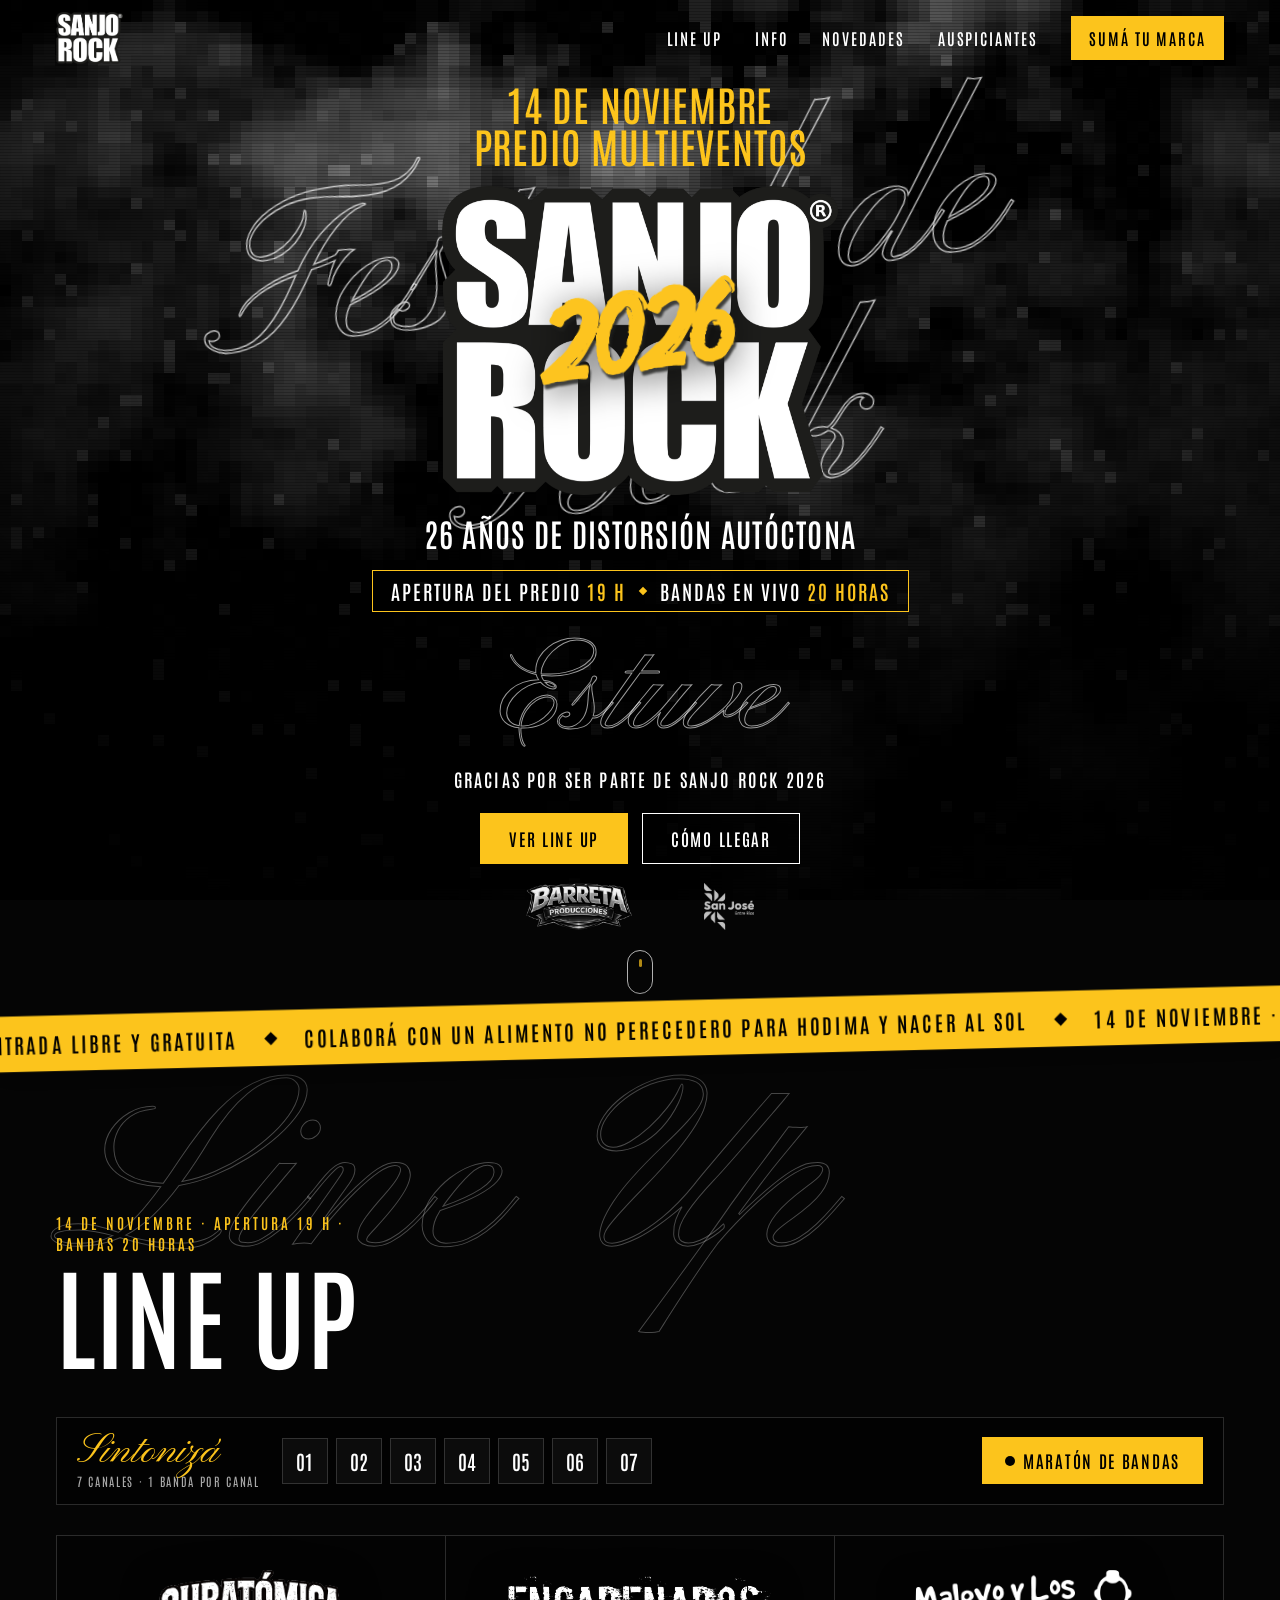
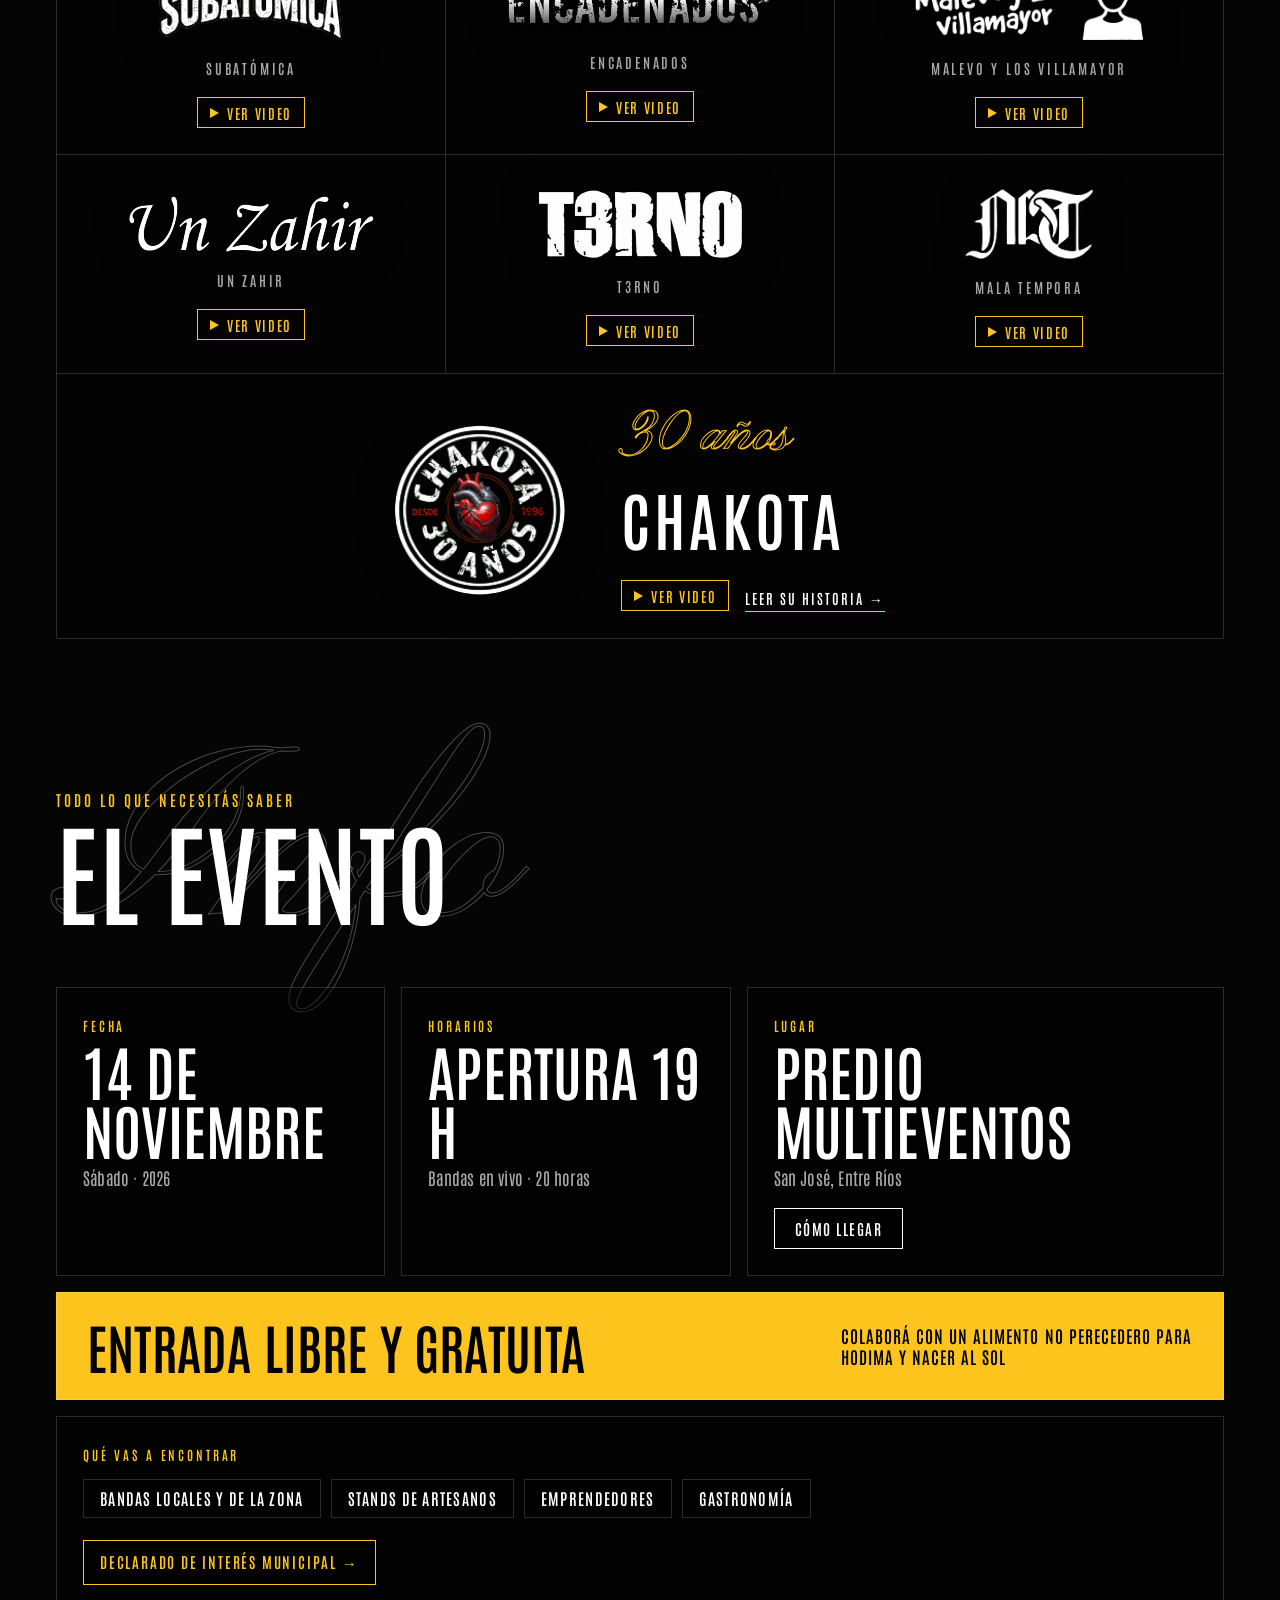
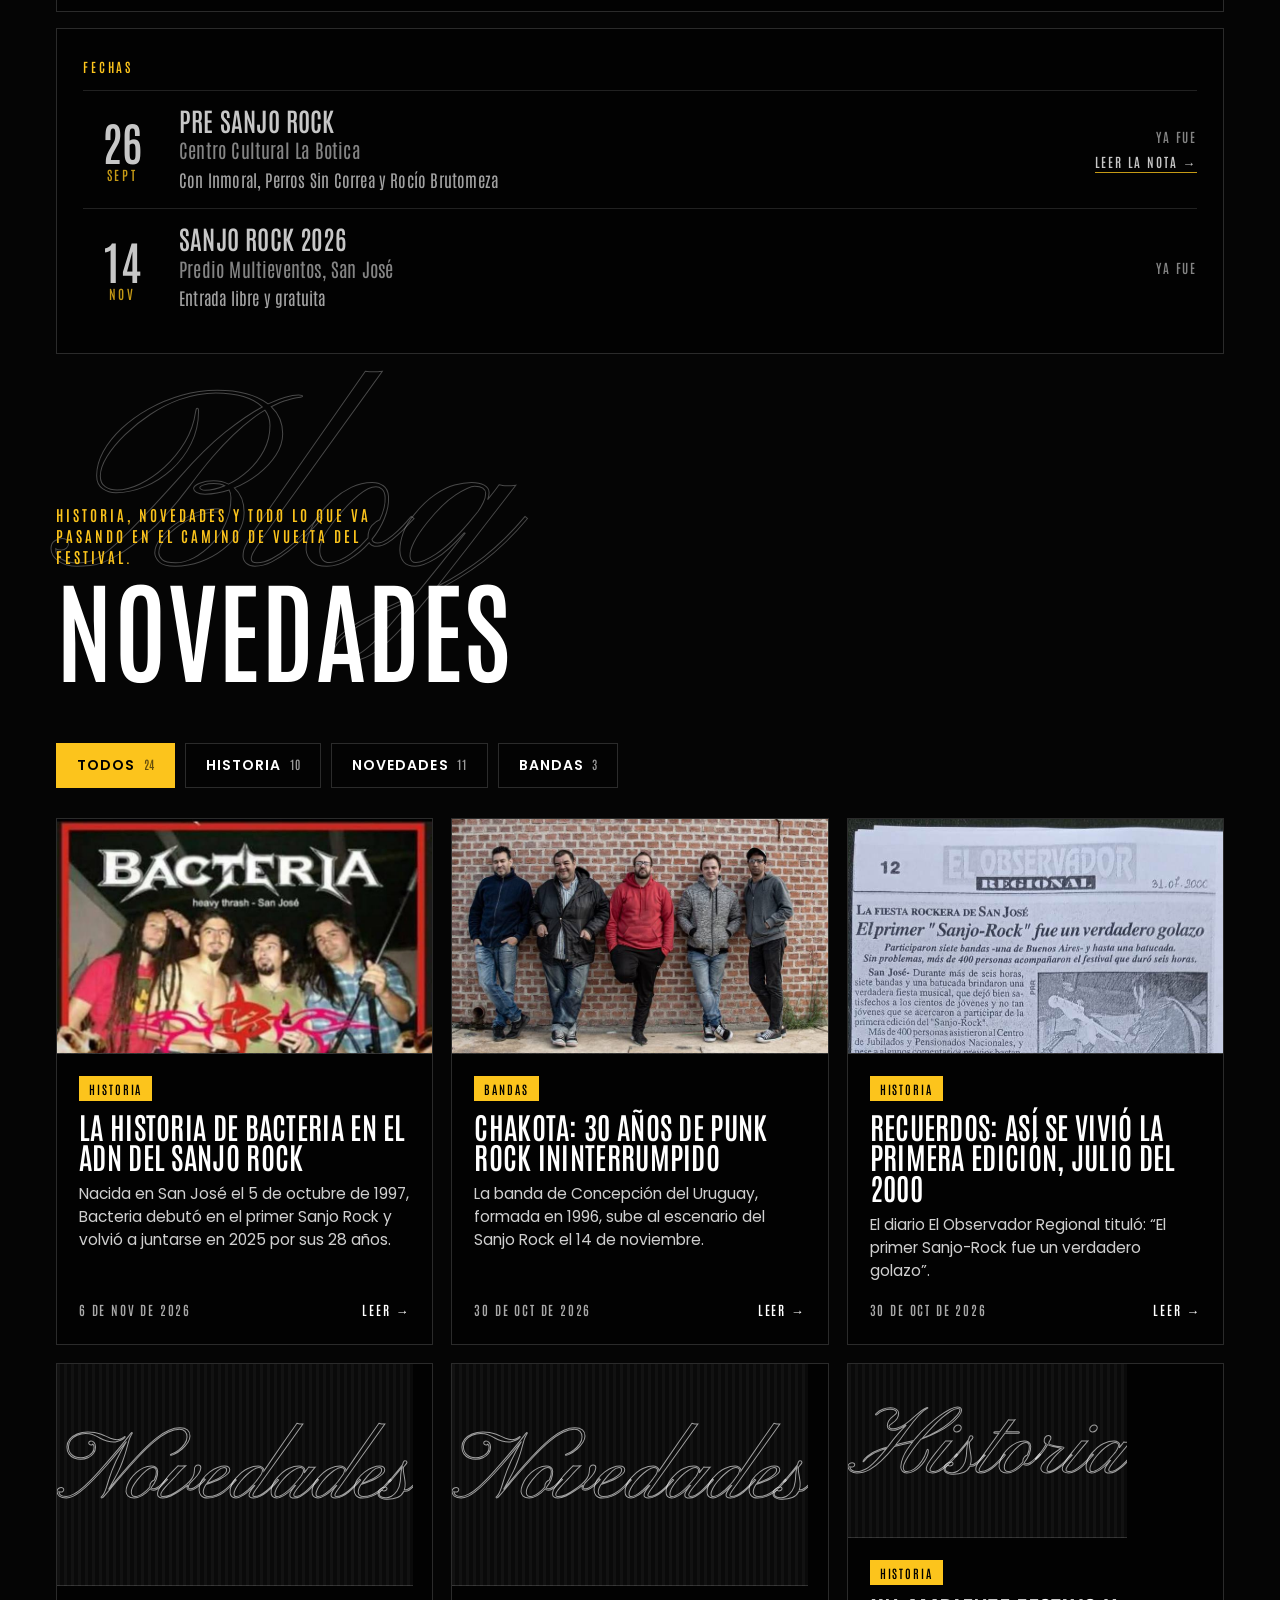
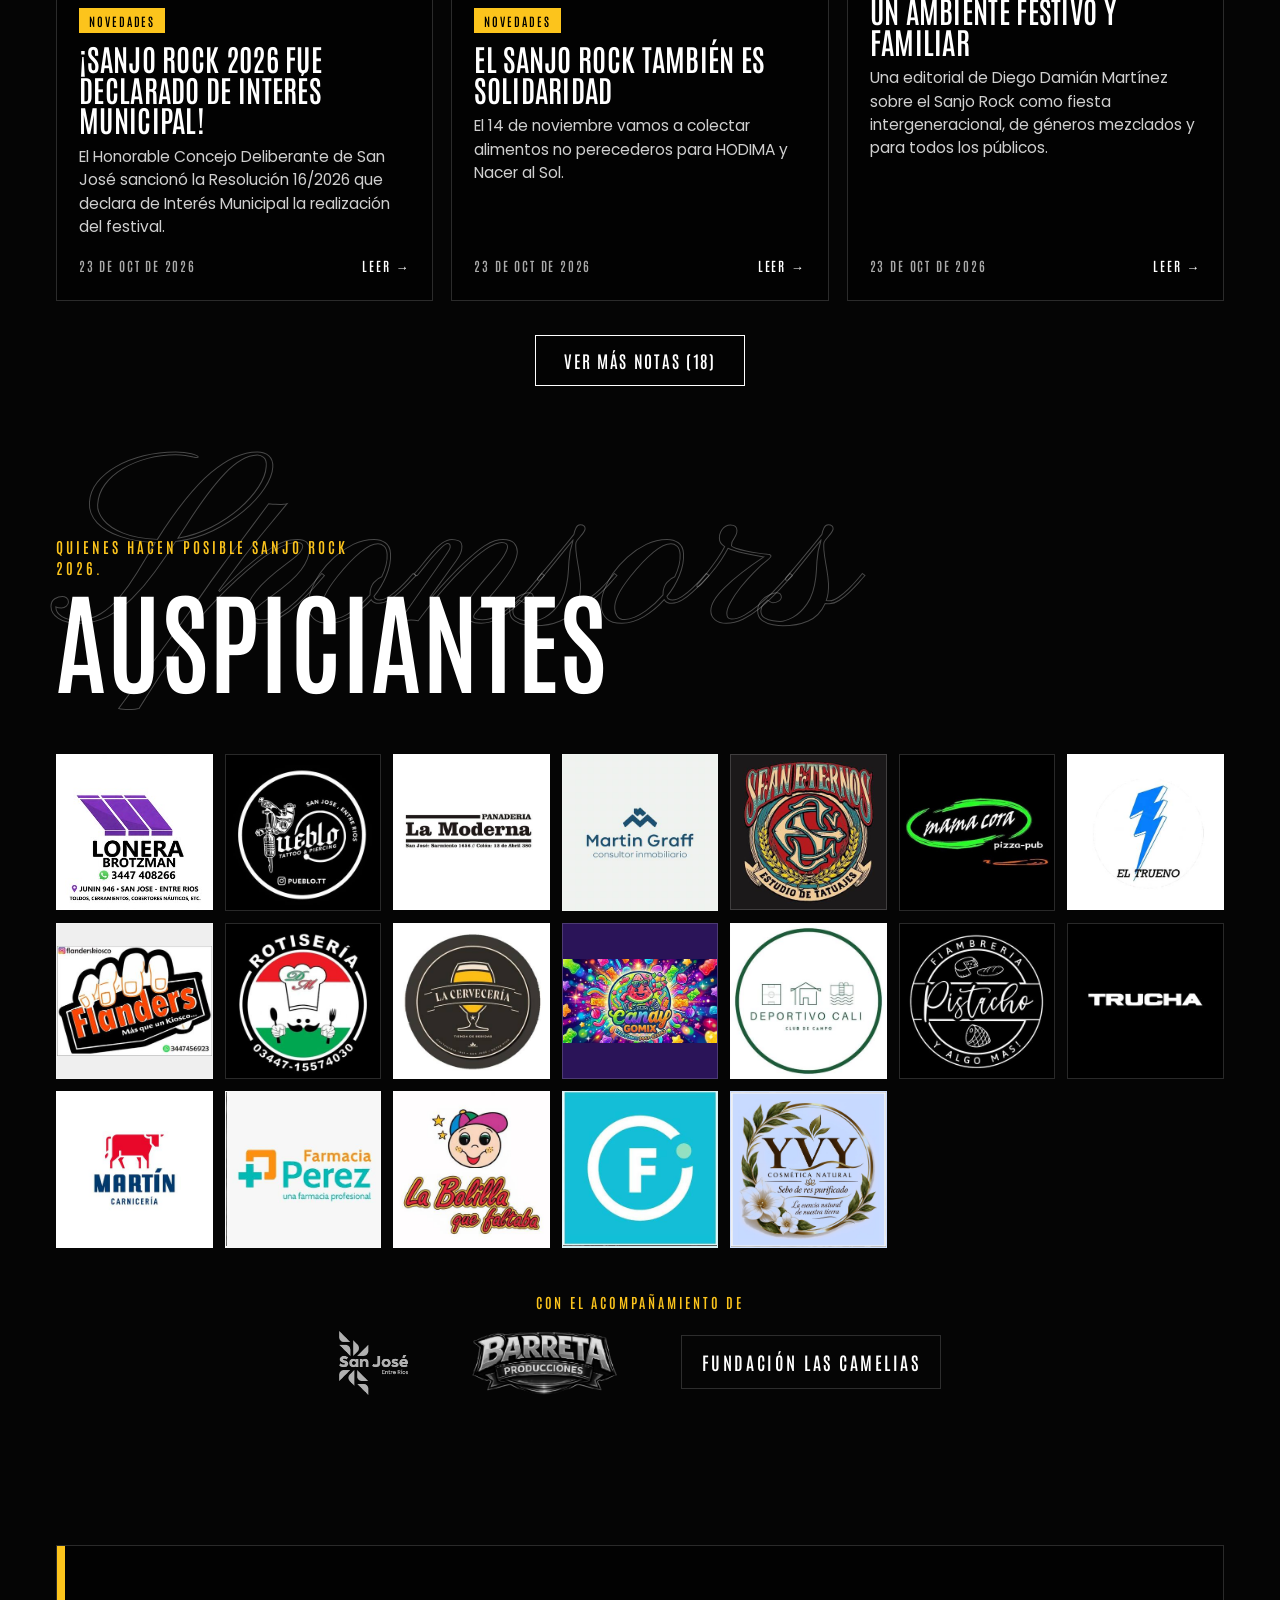
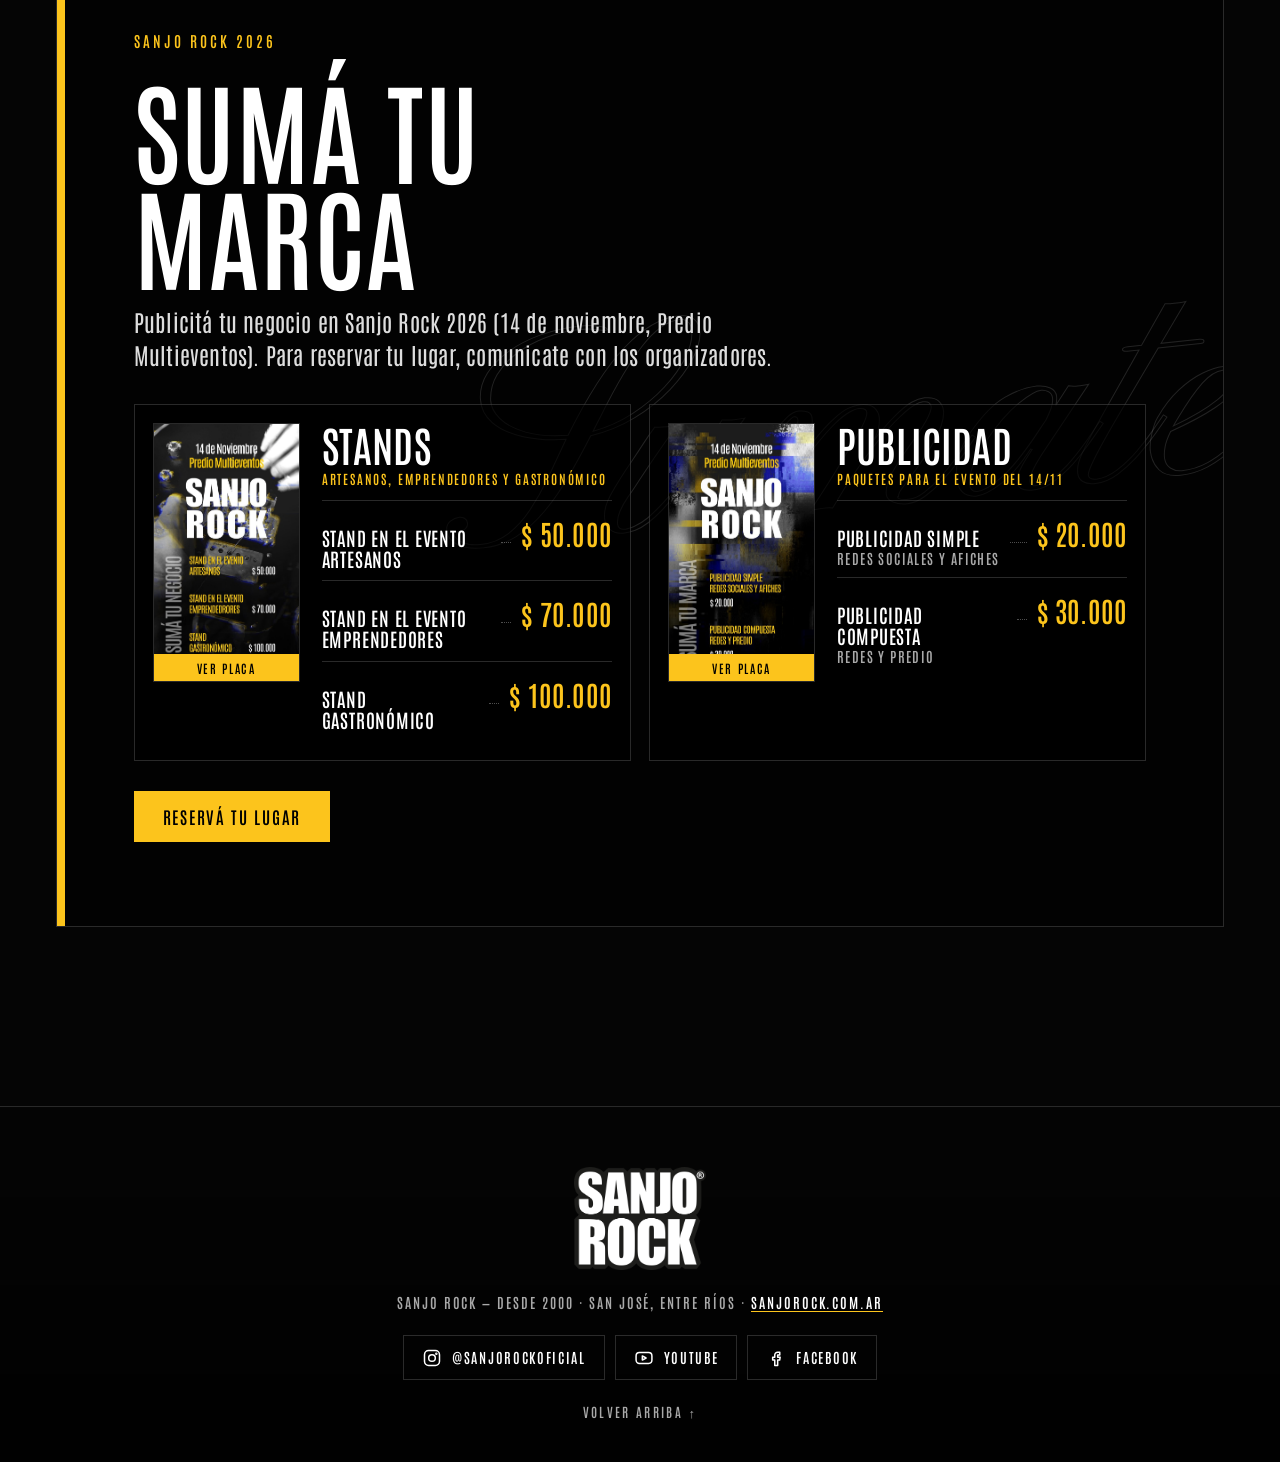
==== commit dd26b2f2: "Add files via upload" ====
--- a/index.html
+++ b/index.html
@@ -4,7 +4,7 @@
   <meta charset="utf-8">
   <meta name="viewport" content="width=device-width, initial-scale=1">
   <title>Sanjo Rock 2026 — 14 de noviembre · San José, Entre Ríos</title>
-  <meta name="description" content="Sanjo Rock 2026: 26 años de distorsión autóctona. 14 de noviembre, 20 horas, Predio Multieventos, San José, Entre Ríos. Entrada libre y gratuita.">
+  <meta name="description" content="Sanjo Rock 2026: 26 años de distorsión autóctona. 14 de noviembre, apertura del predio 19 h y bandas 20 h, Predio Multieventos, San José, Entre Ríos. Entrada libre y gratuita.">
   <meta name="theme-color" content="#050505">
   <link rel="canonical" href="https://sanjorock.com.ar/">
   <link rel="icon" type="image/png" href="assets/favicon.png">
@@ -23,6 +23,13 @@
   <script>document.documentElement.classList.add('js');</script>
 </head>
 <body>
+
+  <svg class="svg-defs" width="0" height="0" aria-hidden="true" focusable="false">
+    <filter id="logoDistort" x="-8%" y="-8%" width="116%" height="116%" color-interpolation-filters="sRGB">
+      <feTurbulence id="logoTurb" type="fractalNoise" baseFrequency="0.002 0.09" numOctaves="2" seed="3" result="n"/>
+      <feDisplacementMap id="logoDisp" in="SourceGraphic" in2="n" scale="0" xChannelSelector="R" yChannelSelector="G"/>
+    </filter>
+  </svg>
 
   <canvas id="bg" aria-hidden="true"></canvas>
   <div class="bg-veil" aria-hidden="true"></div>
@@ -55,7 +62,7 @@
 
     <!-- ============ HERO ============ -->
     <section class="hero" id="inicio" aria-labelledby="hero-title">
-      <span class="script hero__script" aria-hidden="true" data-depth="-18" id="heroScript">Line Up</span>
+      <span class="script hero__script" aria-hidden="true" data-depth="-18" id="heroScript"></span>
 
       <div class="hero__inner">
         <p class="hero__when" data-reveal>
@@ -65,11 +72,13 @@
 
         <h1 class="hero__logo" id="hero-title" data-depth="10">
           <img src="assets/logos/sanjorock.png" alt="Sanjo Rock" width="1400" height="1092">
-          <span class="hero__year" aria-hidden="true">2026</span>
+          <img class="hero__year" src="assets/logos/2026.png" alt="" width="393" height="207">
           <span class="visually-hidden">Sanjo Rock 2026</span>
         </h1>
 
         <p class="hero__tag" data-reveal style="--d:.5s">26 años de distorsión autóctona</p>
+
+        <p class="hero__doors" id="heroDoors" data-reveal style="--d:.58s"></p>
 
         <div class="count" id="count" data-reveal style="--d:.65s" aria-live="off">
           <div class="count__cell"><b data-u="d">00</b><small>días</small></div>
@@ -105,9 +114,10 @@
     <section class="sec" id="lineup" aria-labelledby="lineup-title">
       <header class="sec-head" data-reveal>
         <span class="script sec-head__script" aria-hidden="true">Line Up</span>
-        <p class="kicker">14 de noviembre · 19 horas</p>
+        <p class="kicker" id="lineupKicker">14 de noviembre</p>
         <h2 id="lineup-title">Line up</h2>
       </header>
+      <div class="tuner" id="tuner" data-reveal hidden></div>
       <div class="lineup" id="lineupGrid"></div>
     </section>
 
@@ -201,13 +211,34 @@
     <div class="reader__body" id="readerBody"></div>
   </dialog>
 
+  <!-- ============ SANJO TV (videos de las bandas) ============ -->
+  <dialog class="tv" id="tv" aria-label="Videos de las bandas">
+    <div class="tv__bar">
+      <span class="script tv__brand" aria-hidden="true">Sanjo TV</span>
+      <span class="tv__ch" id="tvCh" aria-live="polite"></span>
+      <button class="tv__close" id="tvClose" type="button" aria-label="Apagar la tele">×</button>
+    </div>
+    <div class="tv__screen" id="tvScreen">
+      <video id="tvVideo" playsinline preload="metadata" controls></video>
+      <canvas class="tv__static" id="tvStatic" width="192" height="108" aria-hidden="true"></canvas>
+      <div class="tv__osd" id="tvOsd" aria-hidden="true"></div>
+      <p class="tv__nosig" id="tvNoSig" hidden><b>Sin señal</b><span>Este video se está sintonizando. Volvé pronto.</span></p>
+    </div>
+    <div class="tv__ctrl">
+      <button class="btn" id="tvPrev" type="button">◀ Canal</button>
+      <button class="tv__auto" id="tvAuto" type="button" aria-pressed="true">Maratón: <b>sí</b></button>
+      <button class="btn" id="tvNext" type="button">Canal ▶</button>
+    </div>
+    <div class="tv__list" id="tvList"></div>
+  </dialog>
+
   <dialog class="lightbox" id="lightbox" aria-label="Imagen ampliada">
     <img id="lightboxImg" alt="">
   </dialog>
 
   <noscript>
     <p style="position:relative;z-index:5;text-align:center;padding:24px;font-family:sans-serif">
-      Sanjo Rock 2026 — sábado 14 de noviembre, 20 horas, Predio Multieventos, San José, Entre Ríos.
+      Sanjo Rock 2026 — sábado 14 de noviembre, apertura del predio 19 h y bandas 20 h, Predio Multieventos, San José, Entre Ríos.
       Subatómica, Encadenados, Malevo y Los Villamayor, Un Zahir, T3RNO, Mala Tempora y Chakota.
       Entrada libre y gratuita.
     </p>
--- a/styles.css
+++ b/styles.css
@@ -14,6 +14,9 @@
   src: local('ChopinScript'), local('Chopin Script'),
        url('assets/fonts/ChopinScript.woff2') format('woff2'),
        url('assets/fonts/ChopinScript.otf') format('opentype'); }
+@font-face { font-family: 'Poppins'; font-weight: 400; font-style: normal; font-display: swap; src: url('assets/fonts/poppins-latin-400-normal.woff2') format('woff2'); }
+@font-face { font-family: 'Poppins'; font-weight: 400; font-style: italic; font-display: swap; src: url('assets/fonts/poppins-latin-400-italic.woff2') format('woff2'); }
+@font-face { font-family: 'Poppins'; font-weight: 600; font-style: normal; font-display: swap; src: url('assets/fonts/poppins-latin-600-normal.woff2') format('woff2'); }
 @font-face { font-family: 'Pinyon Script'; font-weight: 400; font-style: normal; font-display: swap;
   src: url('assets/fonts/pinyon-script.woff2') format('woff2'); }
 
@@ -26,6 +29,7 @@
   --y: #fcc41c;
 
   --font-display: 'Antonio', 'Arial Narrow', Impact, sans-serif;
+  --font-text: 'Poppins', 'Segoe UI', system-ui, sans-serif;
   --font-script: 'ChopinScript', 'Pinyon Script', 'Snell Roundhand', cursive;
 
   --ease: cubic-bezier(.2, .7, .2, 1);
@@ -107,6 +111,7 @@
 .nav__links a:not(.nav__cta)::after { content: ''; position: absolute; left: 0; right: 0; bottom: 0; height: 2px; background: var(--y); transform: scaleX(0); transform-origin: left; transition: transform .35s var(--ease); }
 .nav__links a:hover::after, .nav__links a.is-active::after { transform: scaleX(1); }
 .nav__links a.is-active { color: var(--y); }
+.nav__links a.nav__cta.is-active, .nav__links a.nav__cta:focus, .nav__links a.nav__cta:active { color: #000; }
 .nav__cta { background: var(--y); color: #000; padding: 10px 18px !important; transition: transform .25s var(--ease), box-shadow .25s; }
 .nav__cta:hover { transform: translate(-2px, -2px); box-shadow: 2px 2px 0 var(--white); }
 .nav__toggle { display: none; width: 44px; height: 44px; position: relative; z-index: 60; }
@@ -126,6 +131,10 @@
   .nav.is-open .nav__links { opacity: 1; visibility: visible; transform: none; transition-delay: 0s; }
   .nav__links a { font-size: clamp(34px, 9vw, 52px); letter-spacing: .08em; }
   .nav__cta { padding: 12px 24px !important; }
+  /* backdrop-filter y transform convierten al nav en el "contenedor" de sus hijos fijos: el menú quedaba recortado al alto de la barra */
+  .nav.is-scrolled { -webkit-backdrop-filter: none; backdrop-filter: none; background: rgba(5, 5, 5, .92); }
+  .nav.is-open { transform: none; background: transparent; border-bottom-color: transparent; }
+  .nav__links { height: 100vh; height: 100dvh; overflow-y: auto; padding: 90px 20px 40px; }
 }
 
 /* ==========================================================================
@@ -147,7 +156,7 @@
   position: relative; width: min(84vw, 600px, 44svh); margin: 0 auto; container-type: inline-size;
   transform: translate3d(var(--tx, 0px), var(--ty, 0px), 0);
 }
-.hero__logo img { width: 100%; animation: logoIn 1.1s var(--ease) .1s both, glitch 7s steps(1) 2.5s infinite; }
+.hero__logo img { width: 100%; animation: logoIn 1.1s var(--ease) .1s backwards; }
 @keyframes logoIn { from { opacity: 0; transform: scale(1.22) translateX(-14px); filter: blur(10px); } to { opacity: 1; transform: none; filter: blur(0); } }
 @keyframes glitch {
   0%, 92%, 100% { transform: none; filter: none; }
@@ -155,14 +164,16 @@
   95% { transform: translateX(6px) skewX(2deg); filter: drop-shadow(-5px 0 0 rgba(252,196,28,.85)); }
   97% { transform: translateX(-2px); filter: drop-shadow(3px 0 0 rgba(255,255,255,.5)); }
 }
-.hero__year {
-  position: absolute; left: 18%; top: 31%; z-index: 2;
-  font-weight: 600; font-size: 31cqw; line-height: .82; letter-spacing: -.01em; color: var(--y);
-  -webkit-text-stroke: .075em #000; paint-order: stroke fill;
-  transform: rotate(-7deg) skewX(-9deg); transform-origin: left center;
+.hero__logo img.hero__year {
+  position: absolute; left: 24%; top: 32%; z-index: 2; width: 52%; height: auto; max-width: none;
+  transform: rotate(-3deg); transform-origin: left center; filter: drop-shadow(0 6px 18px rgba(0, 0, 0, .55));
   animation: slam .7s cubic-bezier(.2, 1.4, .3, 1) .95s both;
 }
-@keyframes slam { from { opacity: 0; transform: rotate(-24deg) skewX(-9deg) scale(2.8); } to { opacity: 1; transform: rotate(-7deg) skewX(-9deg) scale(1); } }
+@keyframes slam { from { opacity: 0; transform: rotate(-22deg) scale(2.8); } to { opacity: 1; transform: rotate(-3deg) scale(1); } }
+
+.hero__doors { display: inline-flex; flex-wrap: wrap; justify-content: center; align-items: center; gap: 6px 14px; padding: 9px 18px; border: 1px solid var(--y); background: rgba(0, 0, 0, .55); text-transform: uppercase; letter-spacing: .1em; font-weight: 600; font-size: clamp(15px, 2.6vw, 20px); line-height: 1.1; }
+.hero__doors b { color: var(--y); font-weight: 600; }
+.hero__doors i { width: 6px; height: 6px; background: var(--y); transform: rotate(45deg); }
 
 .hero__tag { font-weight: 600; text-transform: uppercase; font-size: clamp(20px, 3.4vw, 32px); letter-spacing: .04em; line-height: 1.1; }
 
@@ -433,3 +444,114 @@
 .lightbox::after { content: '×'; position: fixed; right: 18px; top: 8px; font-size: 48px; line-height: 1; }
 .lightbox img { max-width: 100%; max-height: calc(100svh - 48px); width: auto; height: auto; object-fit: contain; }
 @keyframes lbIn { from { opacity: 0; } to { opacity: 1; } }
+
+
+/* ==========================================================================
+   Sanjo TV — videos de las bandas
+   ========================================================================== */
+.band__actions { display: flex; flex-wrap: wrap; gap: 8px 16px; align-items: center; }
+.band--featured .band__actions { margin-top: 6px; }
+.band__tv { display: inline-flex; align-items: center; gap: 8px; text-transform: uppercase; letter-spacing: .12em; font-weight: 600; font-size: 14px; line-height: 1; padding: 8px 12px 7px; border: 1px solid var(--y); color: var(--y); transition: background .25s, color .25s, transform .25s var(--ease); }
+.band__tv i { width: 0; height: 0; border-left: 9px solid currentColor; border-top: 5.5px solid transparent; border-bottom: 5.5px solid transparent; transition: transform .3s var(--ease); }
+.band__tv:hover, .band__tv:focus-visible { background: var(--y); color: #000; transform: translateY(-2px); }
+.band__tv:hover i { transform: translateX(3px); }
+@media (max-width: 760px) { .band--featured .band__actions { justify-content: center; } }
+
+.tuner { display: flex; flex-wrap: wrap; align-items: center; gap: 14px 22px; margin: -14px 0 30px; padding: 16px 20px; border: 1px solid var(--line); background: rgba(0, 0, 0, .55); }
+.tuner__label { display: flex; flex-direction: column; line-height: 1.1; }
+.tuner__label b { font-family: var(--font-script); font-weight: 400; font-size: 42px; color: var(--y); line-height: .9; }
+.tuner__label small { color: var(--gray); text-transform: uppercase; letter-spacing: .14em; font-size: 12px; margin-top: 4px; }
+.tuner__keys { display: flex; flex-wrap: wrap; gap: 8px; flex: 1; }
+.tuner__keys button { width: 46px; height: 46px; display: grid; place-items: center; border: 1px solid var(--line); background: rgba(255, 255, 255, .04); font-weight: 600; font-size: 20px; font-variant-numeric: tabular-nums; transition: background .2s, color .2s, border-color .2s, transform .25s var(--ease); }
+.tuner__keys button:hover, .tuner__keys button:focus-visible { background: var(--y); border-color: var(--y); color: #000; transform: translateY(-4px) rotate(-3deg); }
+.tuner__go { padding: 14px 22px; }
+.tuner__go i { width: 10px; height: 10px; border-radius: 50%; background: #000; animation: rec 1.2s steps(1) infinite; }
+@keyframes rec { 50% { opacity: .15; } }
+@media (max-width: 560px) { .tuner { flex-direction: column; align-items: stretch; } .tuner__go { width: 100%; } .tuner__keys button { flex: 1 0 40px; } }
+
+.tv { width: min(960px, 100vw - 24px); max-width: none; max-height: calc(100svh - 24px); margin: auto; padding: 0; border: 1px solid var(--y); background: #070707; color: var(--white); overflow: auto; box-shadow: 10px 10px 0 var(--y); }
+.tv[open] { animation: tvOn .45s var(--ease); }
+.tv::backdrop { background: rgba(0, 0, 0, .88); }
+@keyframes tvOn { 0% { opacity: 0; transform: scale(1.04, .02); filter: brightness(3); } 60% { opacity: 1; transform: scale(1, 1.02); } 100% { transform: none; filter: none; } }
+.tv__bar { display: flex; align-items: center; gap: 16px; padding: 8px 12px 8px 18px; background: var(--y); color: #000; }
+.tv__brand { font-size: 44px; color: #000; -webkit-text-stroke: 0; line-height: .9; margin-top: 2px; }
+.tv__ch { margin-left: auto; text-transform: uppercase; letter-spacing: .18em; font-weight: 600; font-size: 15px; }
+.tv__close { width: 40px; height: 40px; font-size: 34px; line-height: 1; color: #000; transition: transform .3s var(--ease); }
+.tv__close:hover { transform: rotate(90deg); }
+.tv__screen { position: relative; width: min(100%, calc(62svh * var(--ar, 1.7778))); margin: 18px auto 0; aspect-ratio: var(--ar, 1.7778); background: #000; overflow: hidden; border: 1px solid var(--line); }
+.tv__screen::after { content: ''; position: absolute; inset: 0; pointer-events: none; background: repeating-linear-gradient(0deg, rgba(0, 0, 0, .18) 0 1px, transparent 1px 3px), radial-gradient(ellipse at center, transparent 60%, rgba(0, 0, 0, .55)); }
+.tv__screen video { position: absolute; inset: 0; width: 100%; height: 100%; object-fit: contain; background: #000; }
+.tv__static { position: absolute; inset: 0; width: 100%; height: 100%; image-rendering: pixelated; opacity: 0; transition: opacity .25s; pointer-events: none; }
+.tv__screen.is-static .tv__static { opacity: 1; }
+.tv__osd { position: absolute; left: 14px; top: 12px; z-index: 2; font-weight: 600; text-transform: uppercase; letter-spacing: .12em; font-size: clamp(16px, 3.4vw, 26px); color: var(--y); text-shadow: 2px 2px 0 #000, -1px -1px 0 #000; opacity: 0; transition: opacity .3s; pointer-events: none; }
+.tv__osd.is-on { opacity: 1; }
+.tv__nosig { position: absolute; inset: 0; z-index: 3; display: flex; flex-direction: column; align-items: center; justify-content: center; gap: 6px; text-align: center; padding: 20px; background: rgba(0, 0, 0, .55); }
+.tv__nosig b { font-weight: 600; text-transform: uppercase; letter-spacing: .1em; font-size: clamp(34px, 8vw, 64px); line-height: 1; color: var(--y); }
+.tv__nosig span { font-size: 18px; max-width: 30ch; }
+.tv__ctrl { display: flex; align-items: center; justify-content: center; flex-wrap: wrap; gap: 12px; padding: 18px 18px 6px; }
+.tv__ctrl .btn { padding: 12px 20px; font-size: 15px; }
+.tv__auto { text-transform: uppercase; letter-spacing: .12em; font-weight: 600; font-size: 14px; padding: 12px 16px; border: 1px dashed var(--line); transition: border-color .2s, color .2s; }
+.tv__auto[aria-pressed="true"] { border-color: var(--y); color: var(--y); }
+.tv__auto b { font-weight: 600; }
+.tv__list { display: grid; grid-template-columns: repeat(auto-fill, minmax(132px, 1fr)); gap: 8px; padding: 14px 18px 22px; }
+.tv__list button { position: relative; display: flex; flex-direction: column; align-items: center; justify-content: center; gap: 6px; min-height: 92px; padding: 10px 8px; border: 1px solid var(--line); background: rgba(255, 255, 255, .03); text-align: center; transition: border-color .2s, background .2s, transform .3s var(--ease); }
+.tv__list button b { position: absolute; left: 8px; top: 5px; font-weight: 600; font-size: 14px; color: var(--gray); letter-spacing: .08em; }
+.tv__list img { height: 34px; width: auto; max-width: 84%; object-fit: contain; }
+.tv__list span { font-size: 13px; text-transform: uppercase; letter-spacing: .08em; line-height: 1.1; color: var(--gray); }
+.tv__list button:hover { border-color: var(--white); transform: translateY(-3px); }
+.tv__list button[aria-current="true"] { border-color: var(--y); background: rgba(252, 196, 28, .1); }
+.tv__list button[aria-current="true"] b, .tv__list button[aria-current="true"] span { color: var(--y); }
+@media (max-width: 560px) { .tv { box-shadow: none; } .tv__brand { font-size: 36px; } .tv__list { grid-template-columns: repeat(3, 1fr); } .tv__list span { display: none; } }
+
+/* ==========================================================================
+   Auspiciantes — slider de 4 logos en móvil
+   ========================================================================== */
+.spons-nav { display: none; }
+.sponsor--ghost { display: none; }
+@media (max-width: 760px) {
+  .sponsors {
+    grid-template-columns: none; grid-template-rows: repeat(2, auto); grid-auto-flow: column; grid-auto-columns: calc((100% - 12px) / 2);
+    overflow-x: auto; overscroll-behavior-x: contain; scroll-snap-type: x mandatory; scrollbar-width: none; -webkit-overflow-scrolling: touch;
+  }
+  .sponsors::-webkit-scrollbar { display: none; }
+  .sponsor { scroll-snap-stop: always; }
+  .sponsor:nth-child(4n+1) { scroll-snap-align: start; }
+  .sponsor--ghost { display: block; visibility: hidden; border: 0; }
+  .js .sponsors .sponsor[data-reveal] { opacity: 1; translate: 0 0; }
+  .sponsor:hover { transform: none; }
+  .spons-nav { display: flex; align-items: center; justify-content: center; gap: 18px; margin-top: 18px; }
+  .spons-nav__arrow { width: 46px; height: 46px; display: grid; place-items: center; border: 1px solid var(--line); font-size: 22px; transition: background .2s, color .2s; }
+  .spons-nav__arrow:active { background: var(--y); color: #000; }
+  .spons-nav__dots { display: flex; gap: 8px; }
+  .spons-nav__dots button { width: 12px; height: 12px; border: 1px solid var(--white); transform: rotate(45deg); transition: background .25s, border-color .25s, transform .25s var(--ease); }
+  .spons-nav__dots button[aria-current="true"] { background: var(--y); border-color: var(--y); transform: rotate(45deg) scale(1.25); }
+}
+
+
+/* ---------- Poppins: textos largos y resaltados de las notas ---------- */
+.chip-btn, .post__excerpt, .reader__lede, .reader__body p, .reader__sub, .reader__cap, .reader__date { font-family: var(--font-text); }
+.chip-btn { font-weight: 600; font-size: 14px; letter-spacing: .08em; }
+.chip-btn small { font-family: var(--font-display); }
+.post__excerpt { font-size: 15.5px; line-height: 1.5; }
+.reader__lede { font-style: italic; font-size: 19px; line-height: 1.55; }
+.reader__body p { font-size: 17px; line-height: 1.75; }
+.reader__sub { font-weight: 600; letter-spacing: .03em; font-size: 21px; line-height: 1.25; }
+.reader__cap { font-style: italic; font-size: 14px !important; }
+.reader__date { font-weight: 600; letter-spacing: .1em; font-size: 13px; }
+
+/* ---------- Portada: frases que rotan detrás del logo ---------- */
+.svg-defs { position: absolute; width: 0; height: 0; overflow: hidden; }
+.hero__script {
+  width: min(96vw, 940px); white-space: normal; text-align: center; line-height: .95;
+  font-size: clamp(84px, 24vw, 250px); top: 17%; -webkit-text-stroke: 1.4px rgba(255, 255, 255, .8);
+}
+@media (max-width: 760px) {
+  /* en móvil el logo ocupa todo el ancho: la frase va en una línea sobre la fecha, para que se lea */
+  .hero { align-content: center; row-gap: 0; }
+  .hero__script { position: static; left: auto; top: auto; transform: none; animation: none; opacity: 1; width: 100%; white-space: nowrap; font-size: clamp(38px, 11vw, 64px); margin: 6px 0 -4px; -webkit-text-stroke-width: 1px; }
+}
+@media (min-width: 761px) { .hero__script { font-size: clamp(150px, 17vw, 250px); top: 14%; } }
+.hero__word { display: block; transition: opacity .55s var(--ease), filter .55s var(--ease); }
+.hero__word.is-out { opacity: 0; filter: blur(8px); }
+.hero__word span { display: inline-block; white-space: pre; animation: charIn .7s var(--ease) both; animation-delay: calc(var(--c) * 38ms); }
+@keyframes charIn { from { opacity: 0; transform: translateY(.35em) rotate(6deg); filter: blur(6px); } to { opacity: 1; transform: none; filter: blur(0); } }
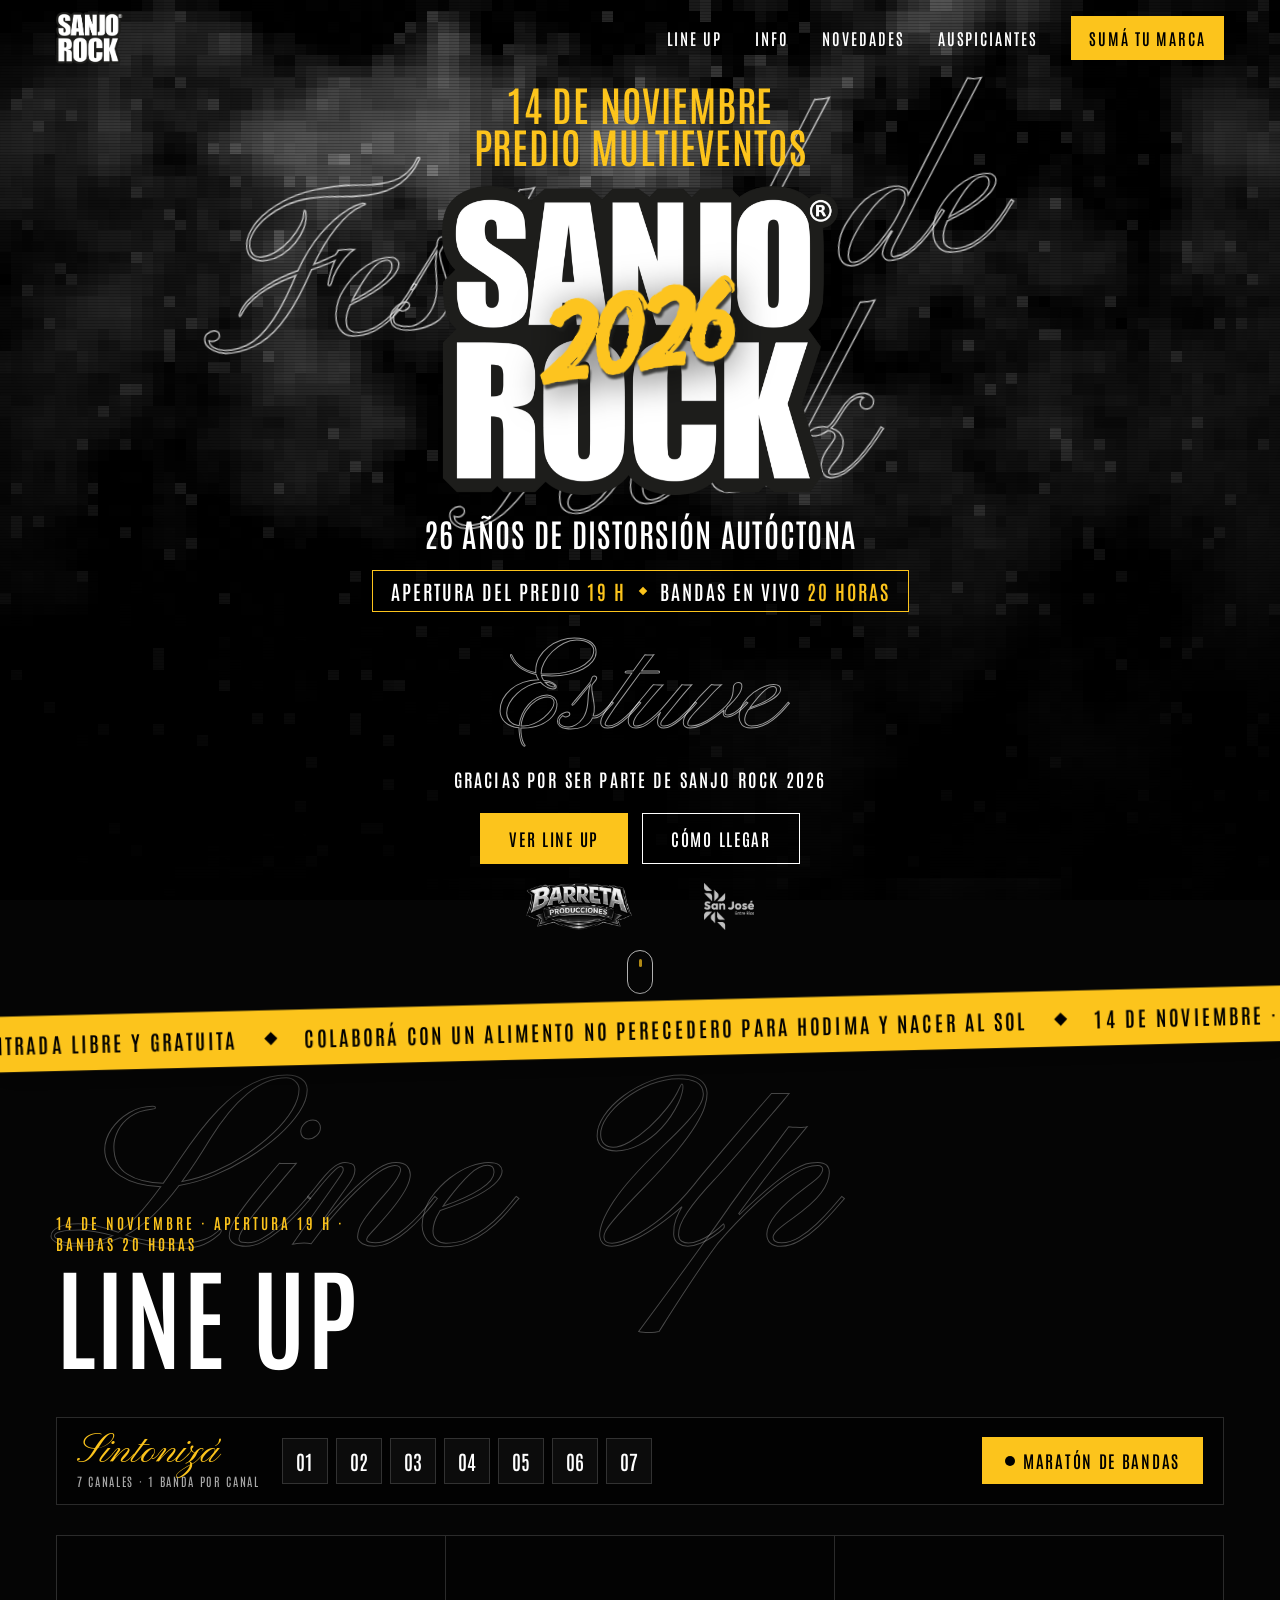
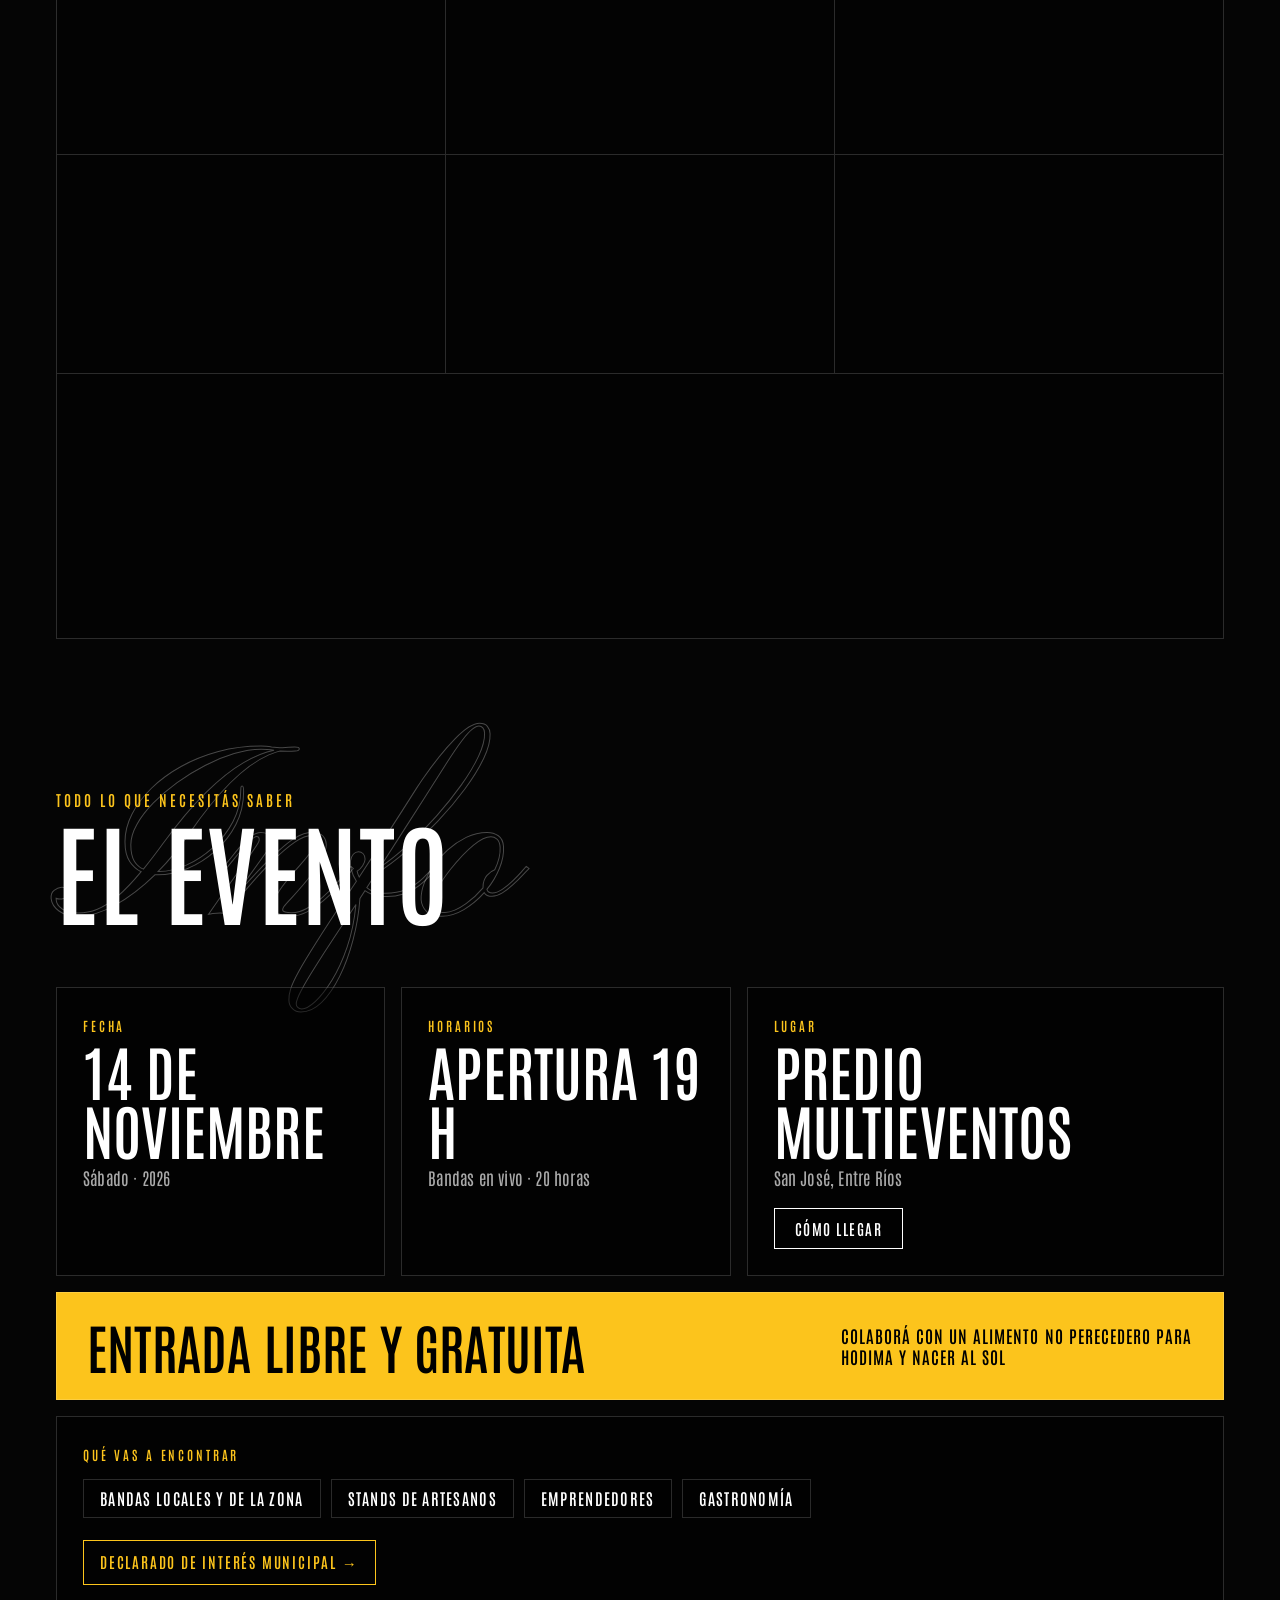
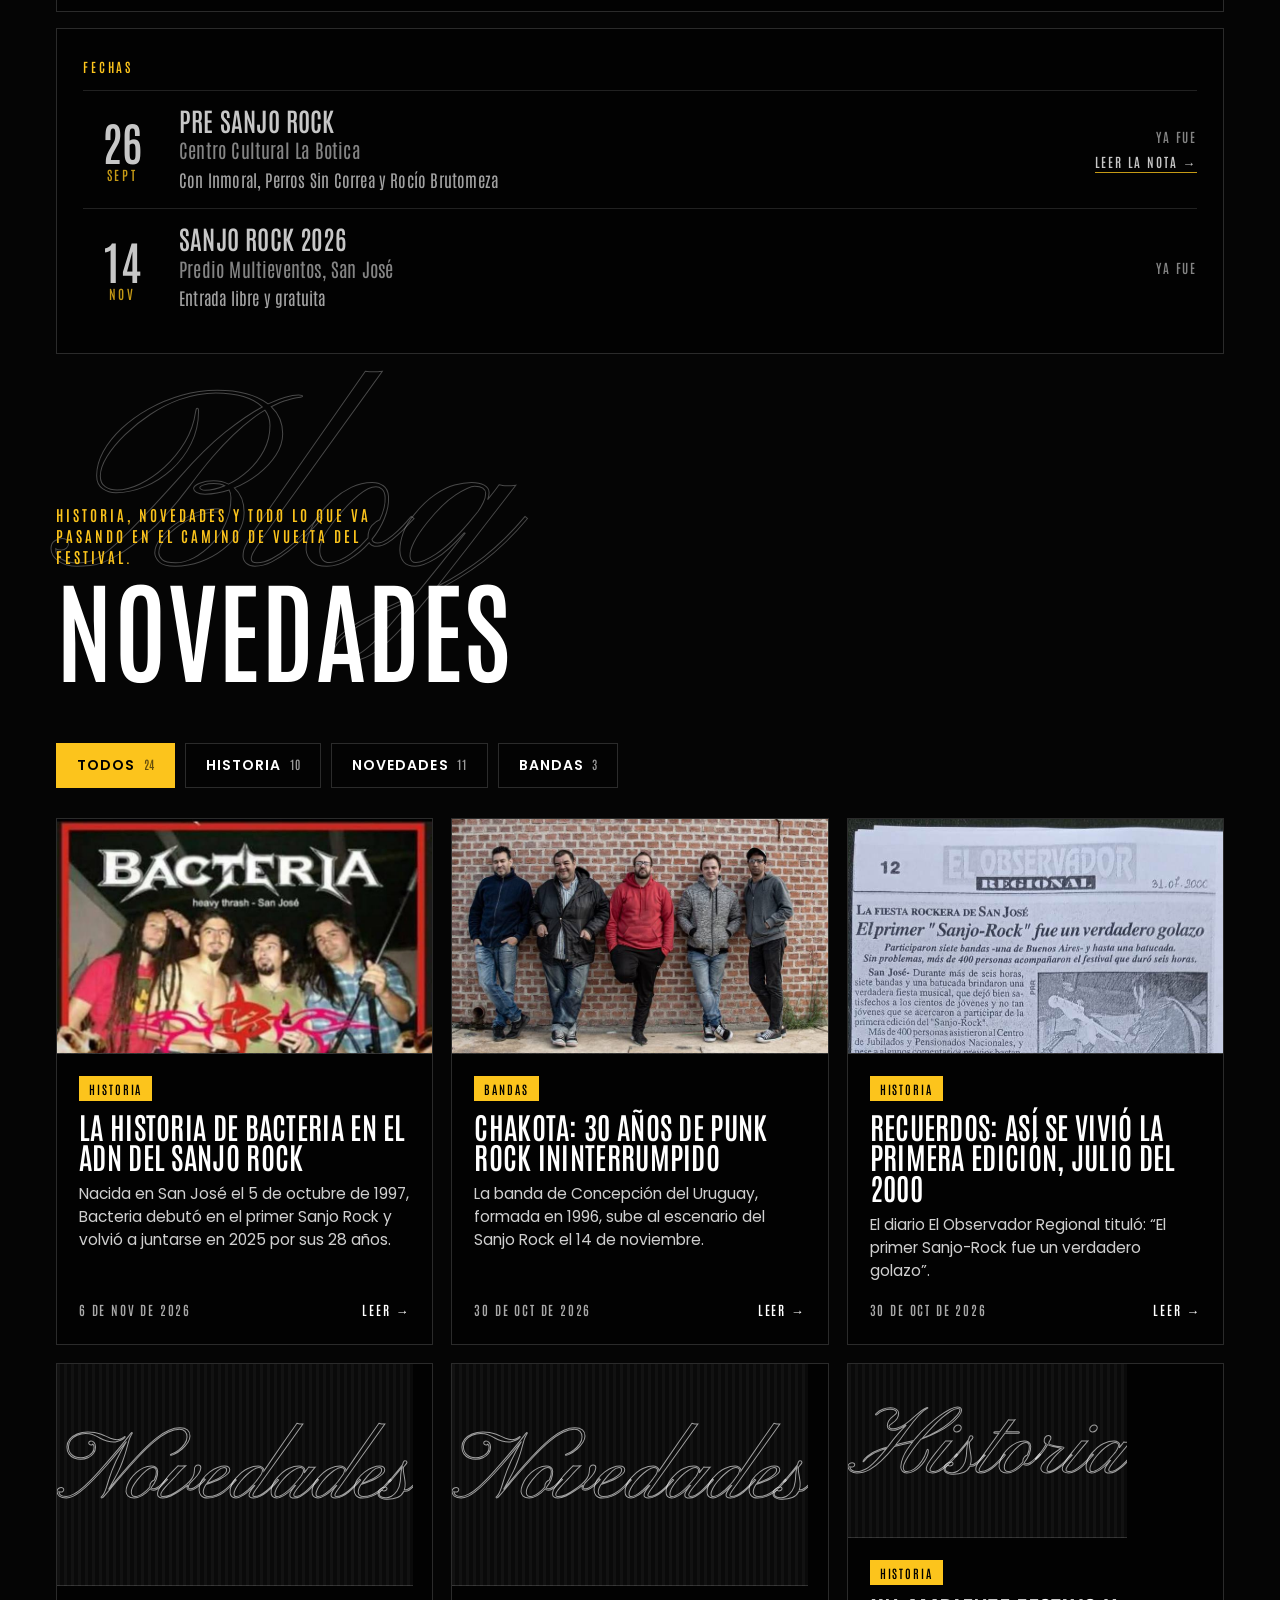
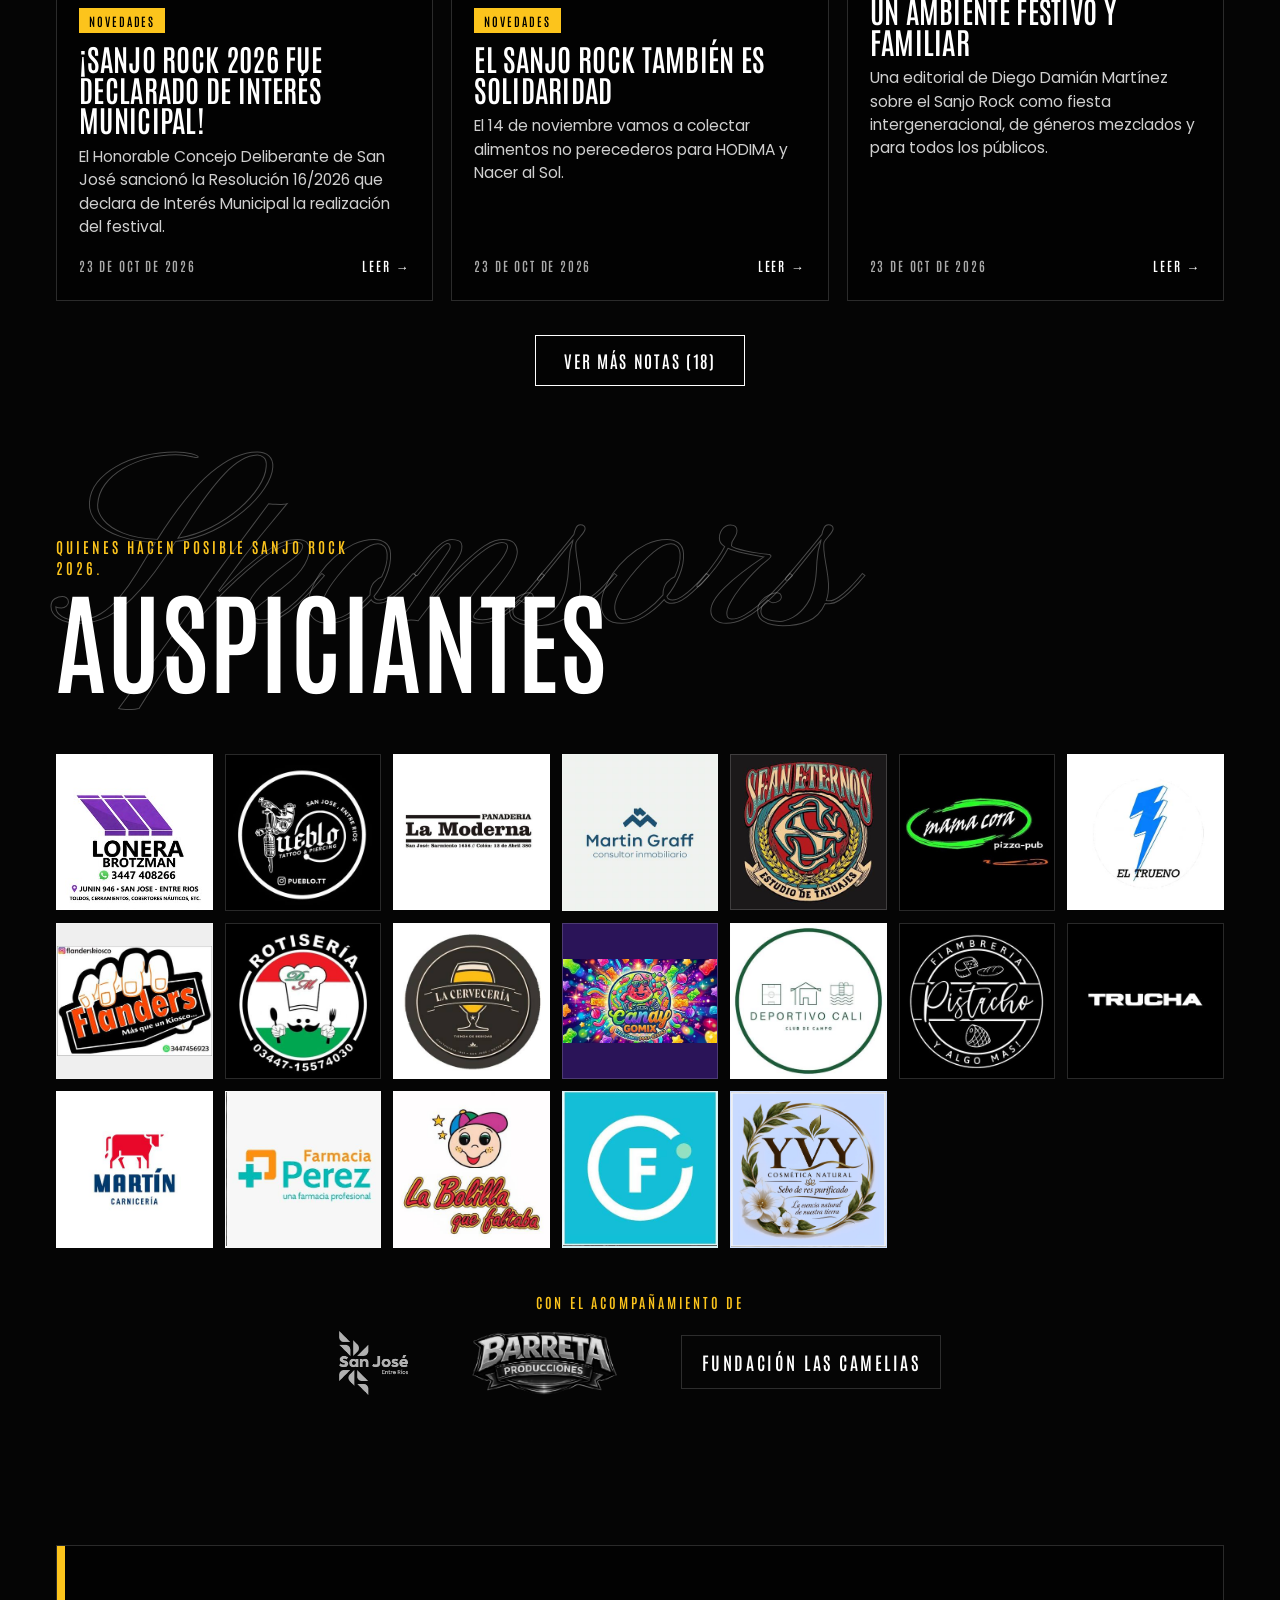
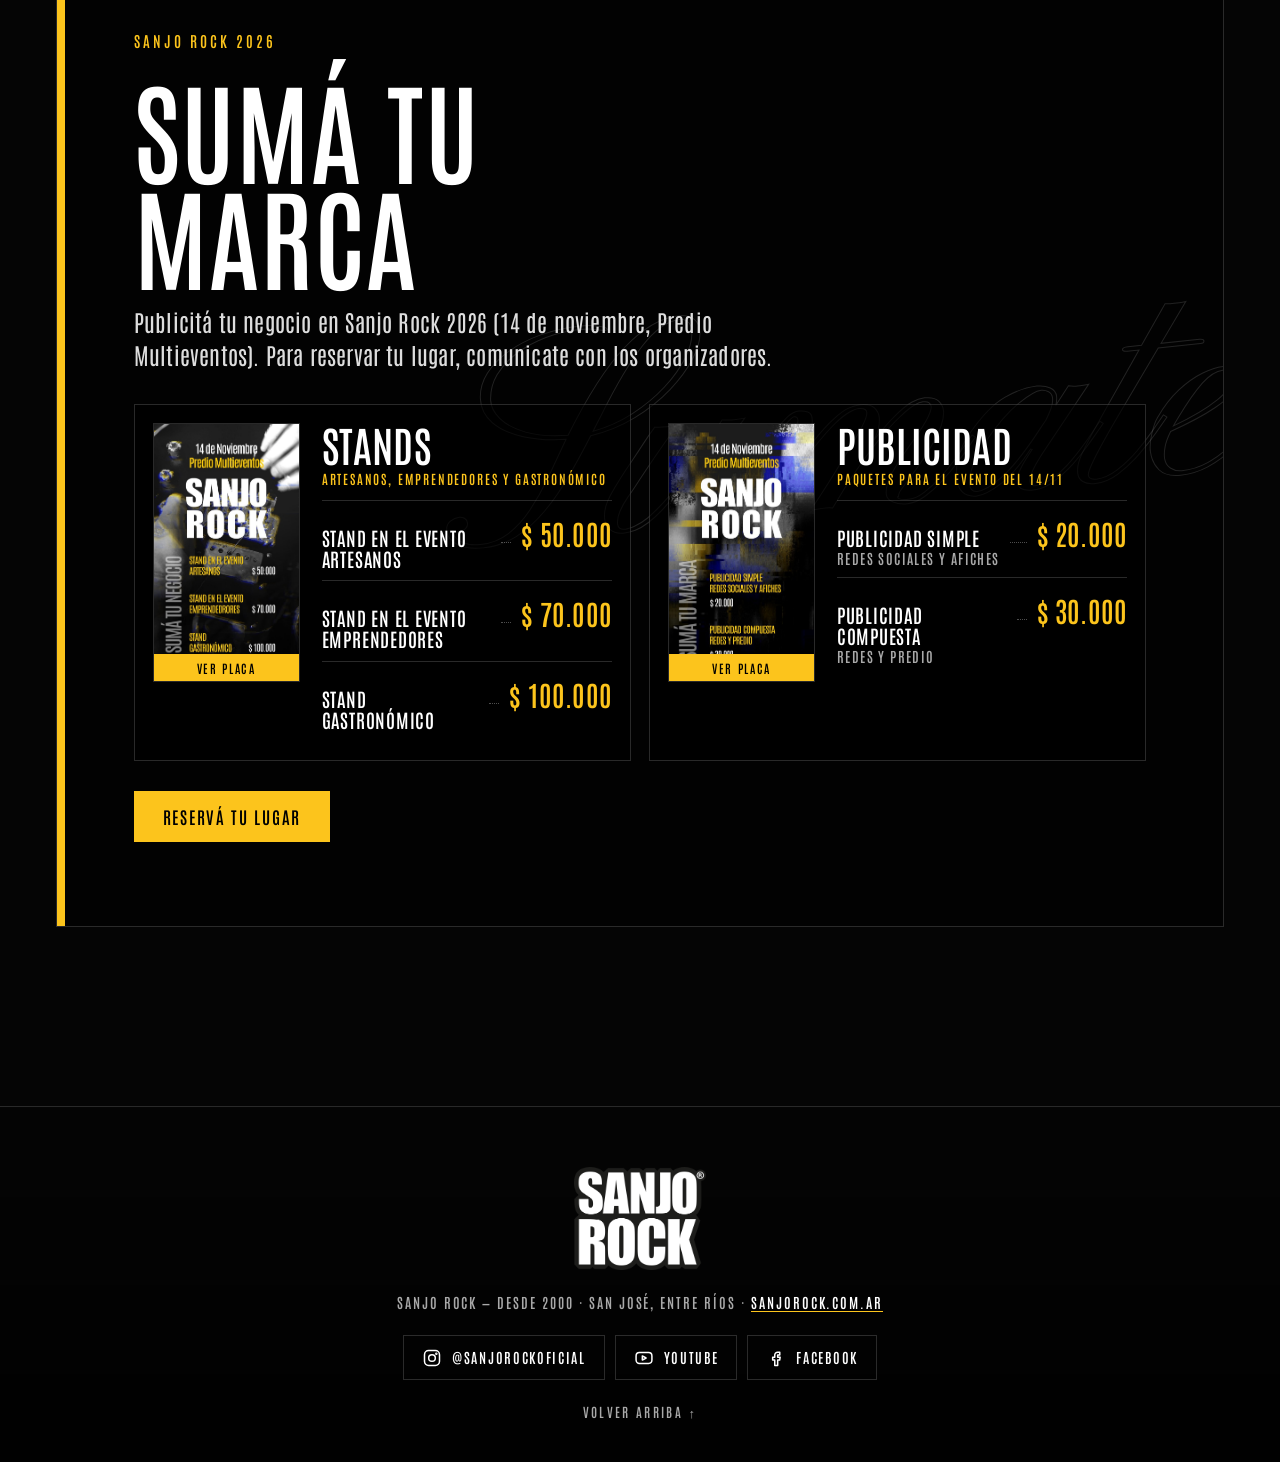
==== commit 47e0f10b: "Update index.html" ====
--- a/index.html
+++ b/index.html
@@ -219,7 +219,7 @@
       <button class="tv__close" id="tvClose" type="button" aria-label="Apagar la tele">×</button>
     </div>
     <div class="tv__screen" id="tvScreen">
-      <video id="tvVideo" playsinline preload="metadata" controls></video>
+      <video id="tvVideo" playsinline webkit-playsinline preload="metadata" controls></video>
       <canvas class="tv__static" id="tvStatic" width="192" height="108" aria-hidden="true"></canvas>
       <div class="tv__osd" id="tvOsd" aria-hidden="true"></div>
       <p class="tv__nosig" id="tvNoSig" hidden><b>Sin señal</b><span>Este video se está sintonizando. Volvé pronto.</span></p>
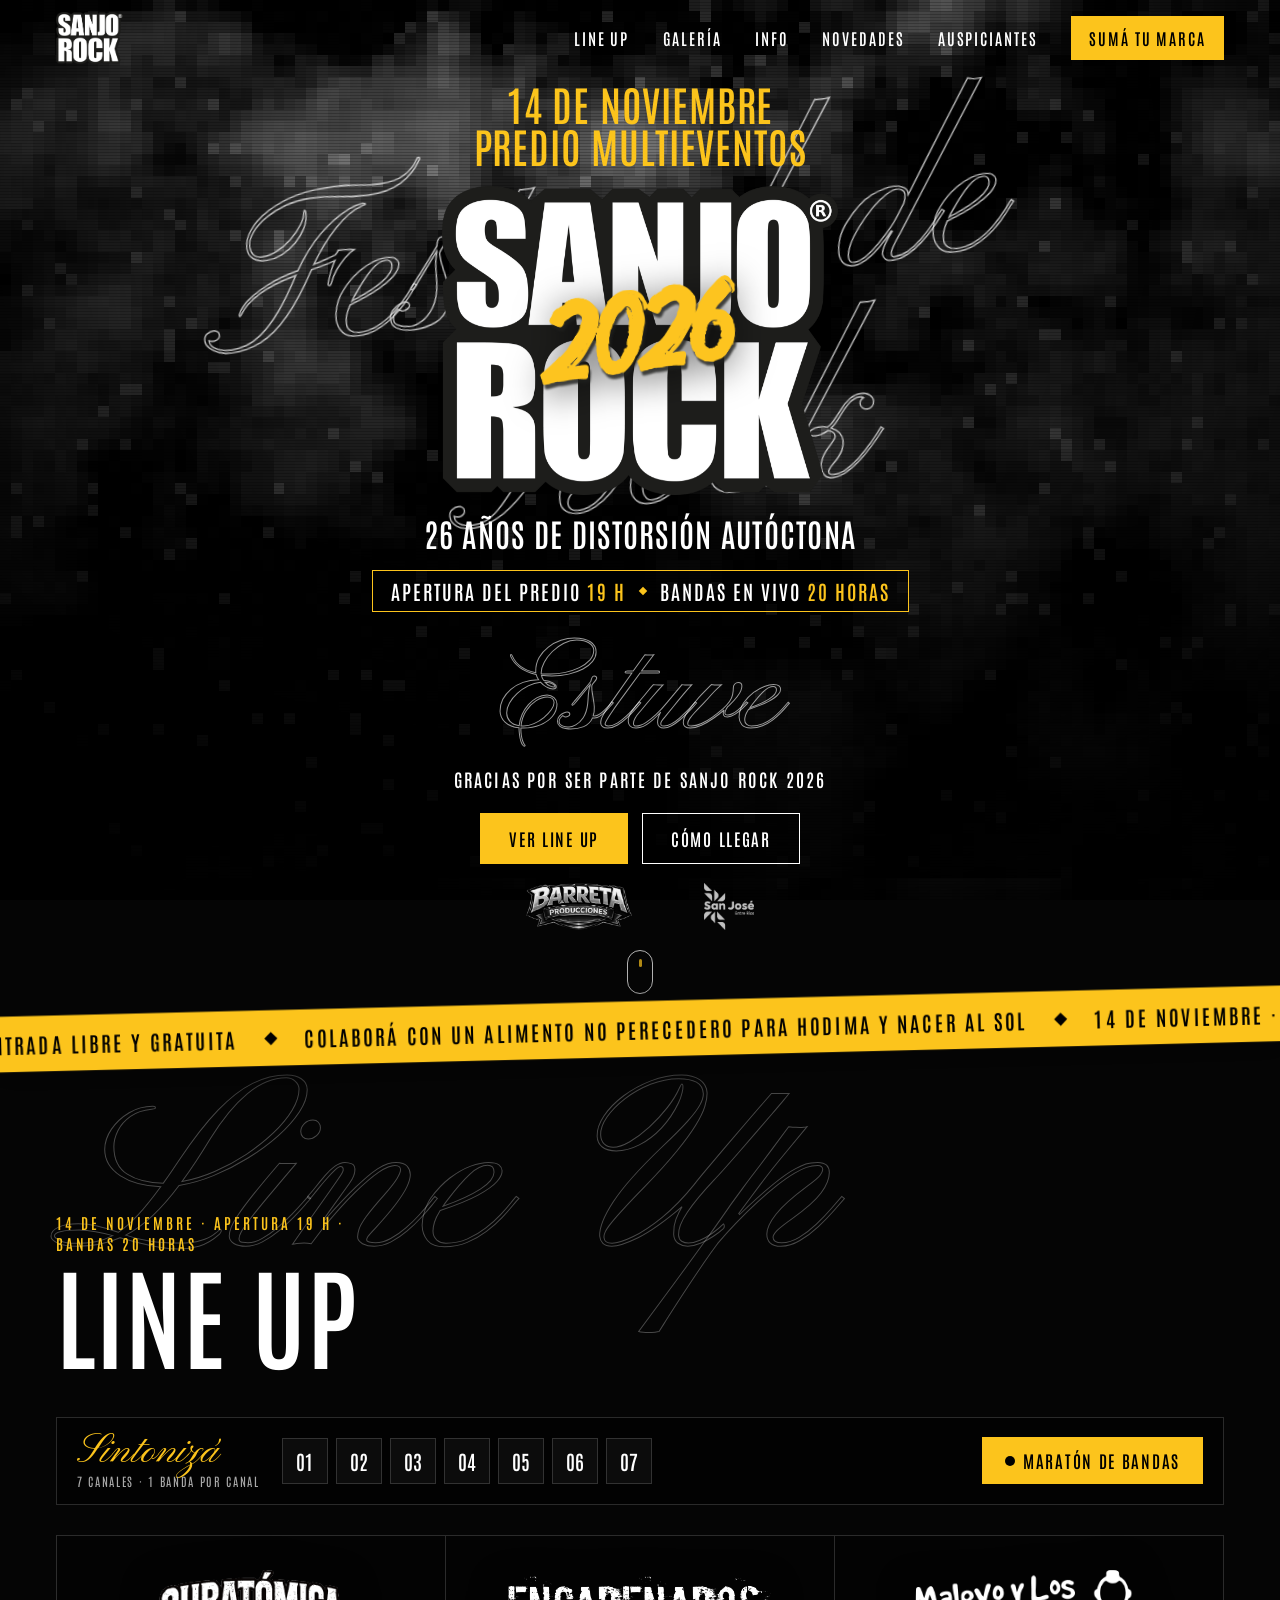
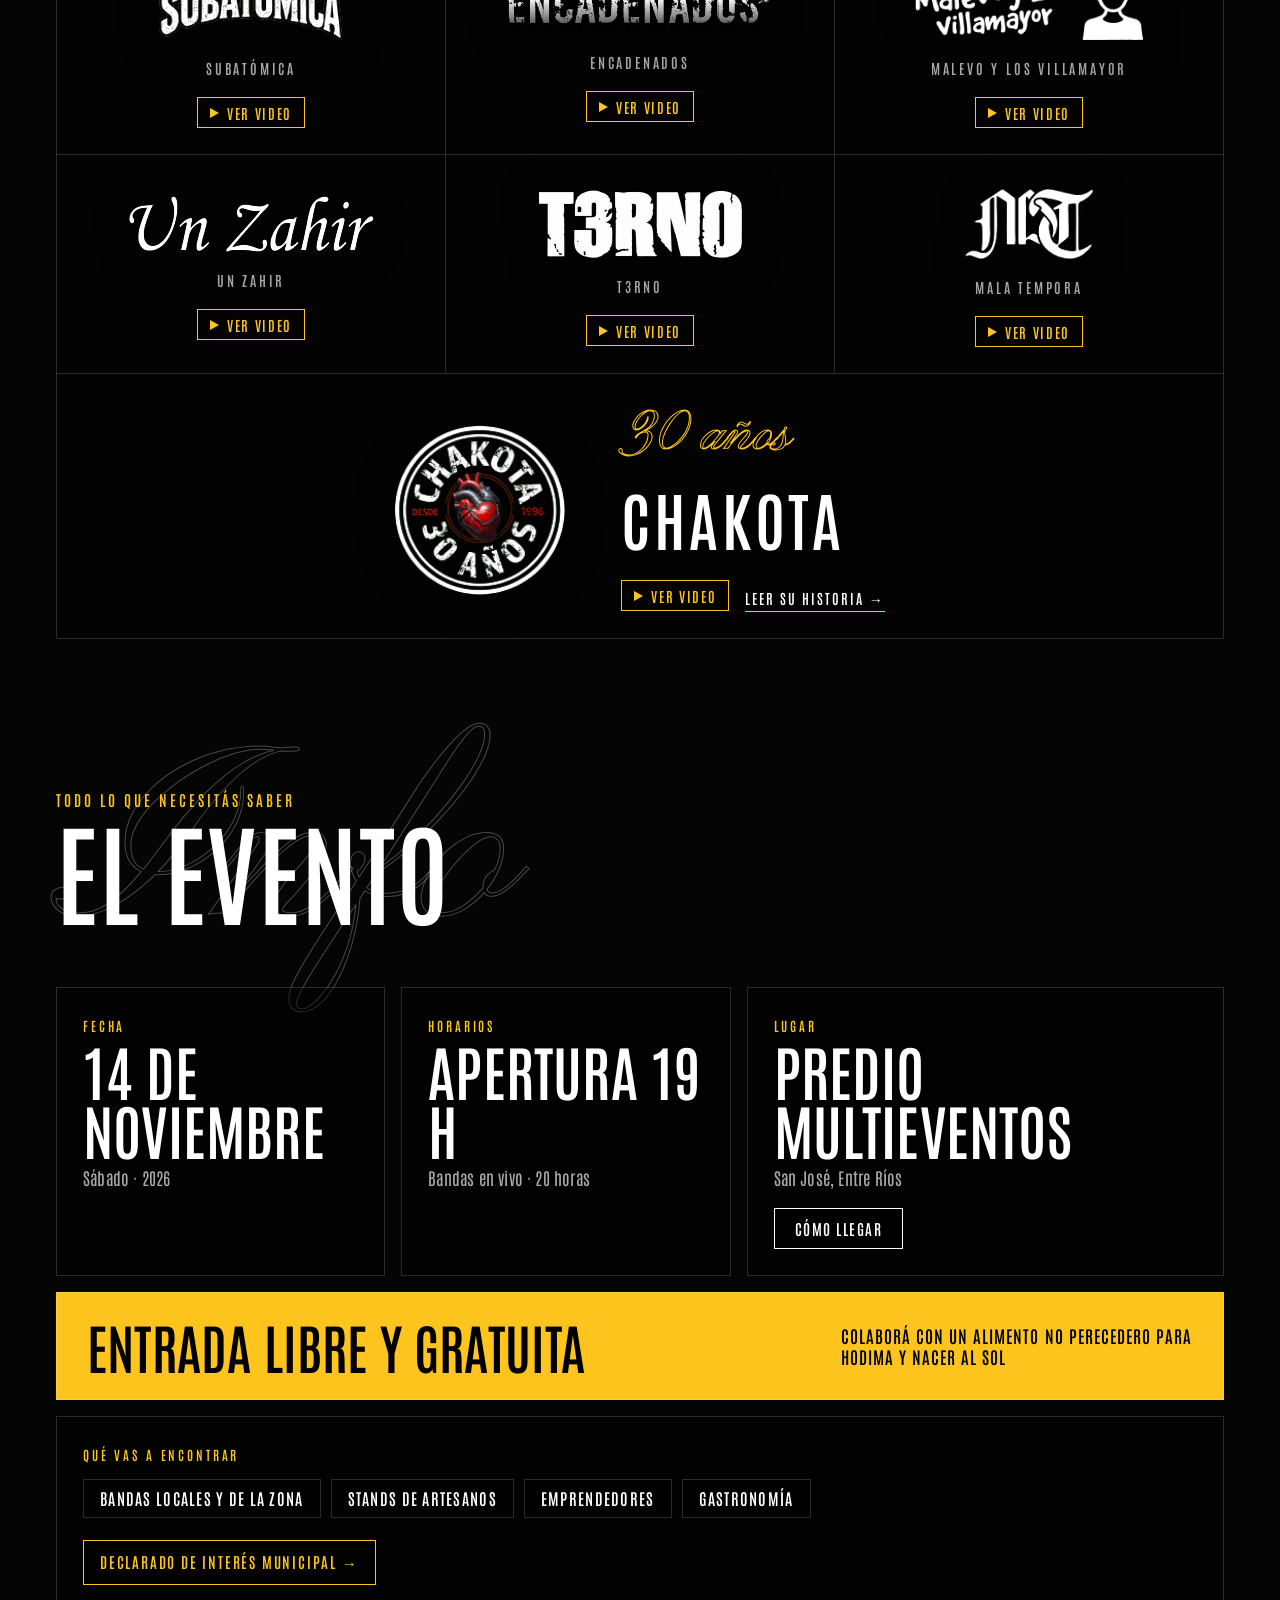
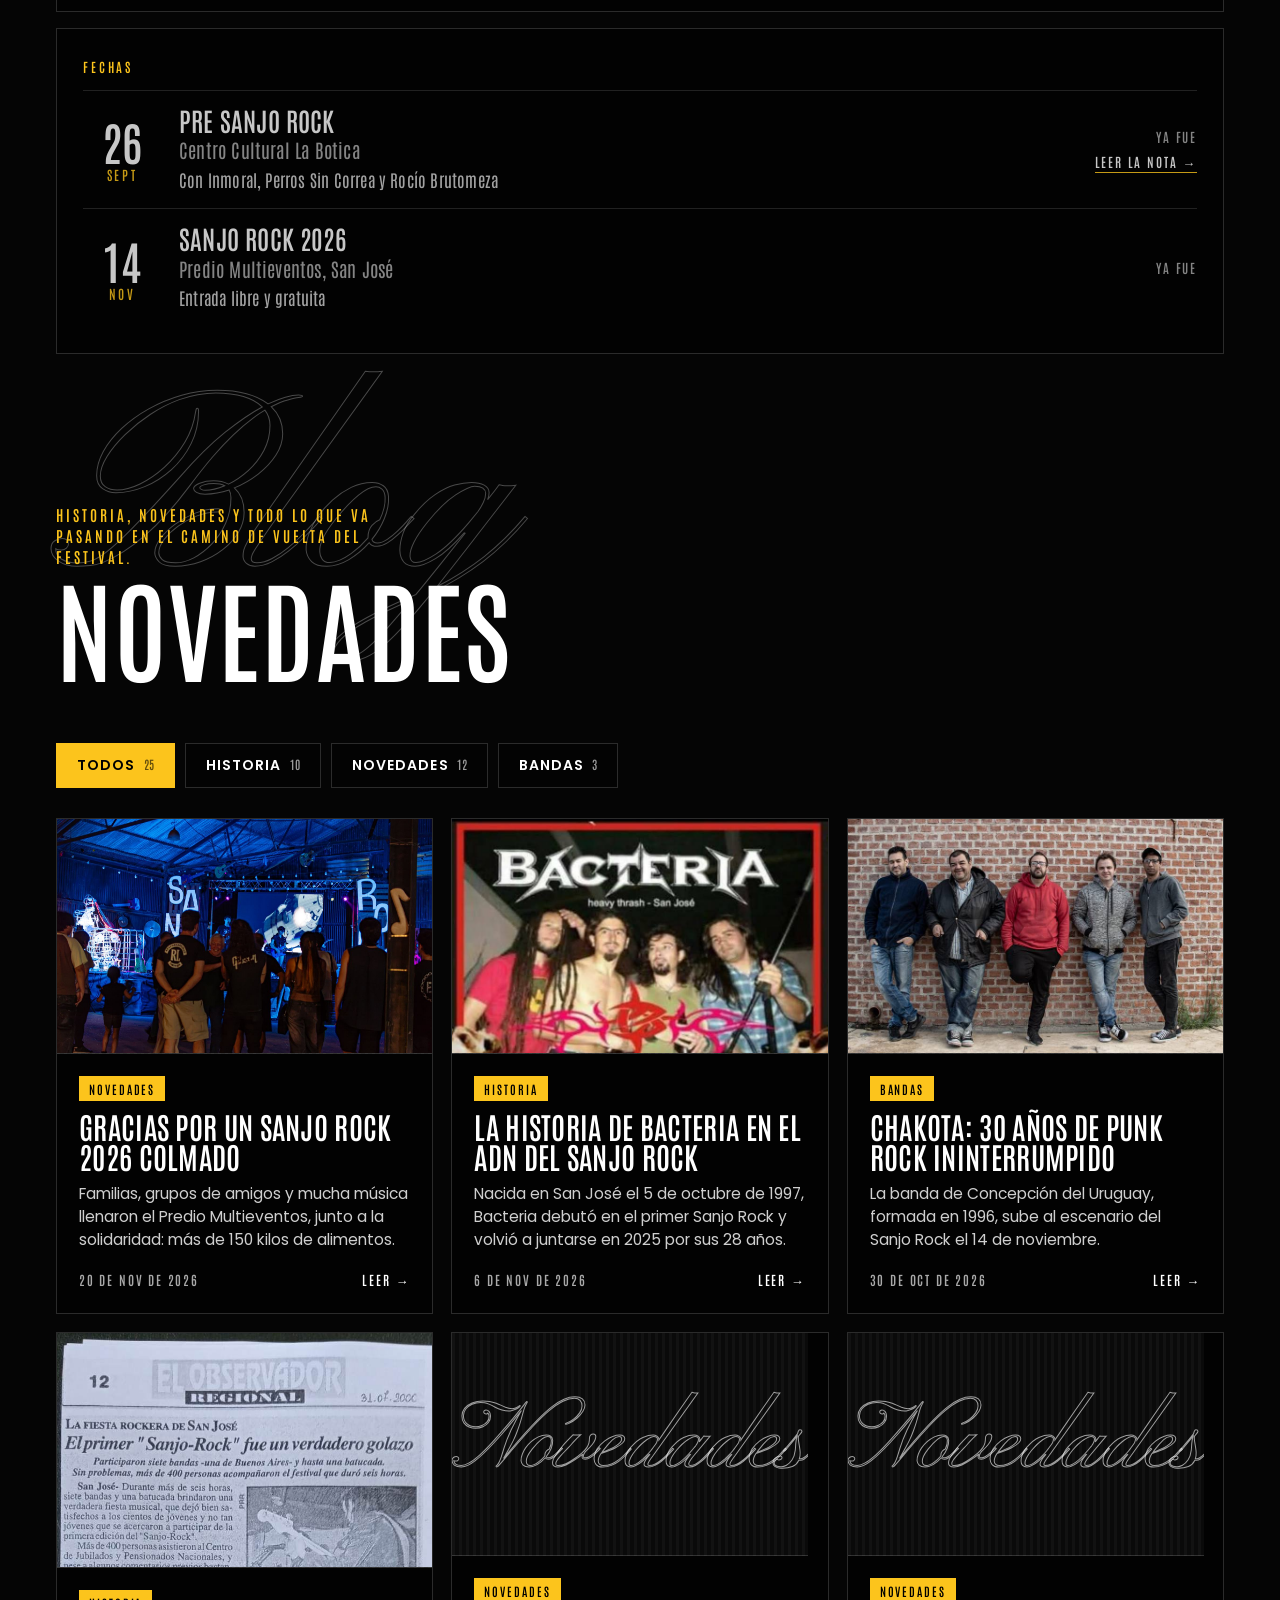
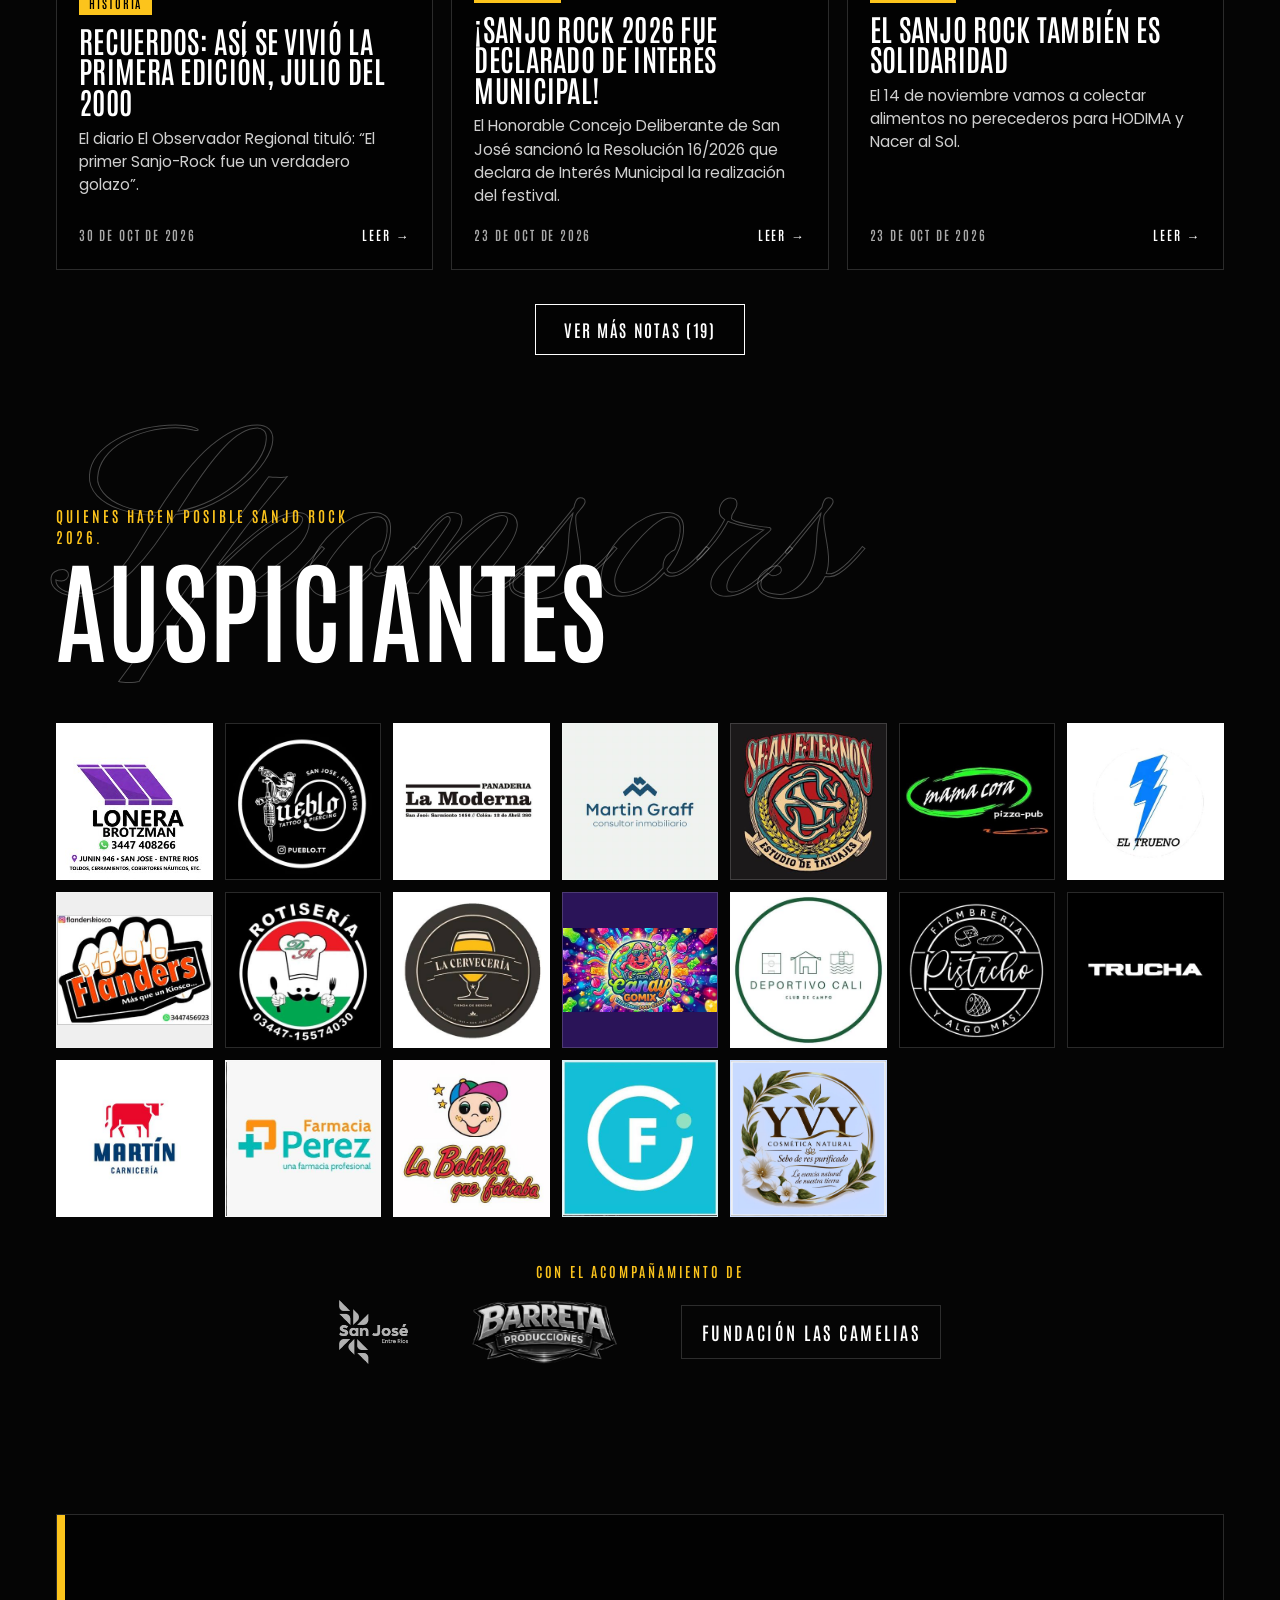
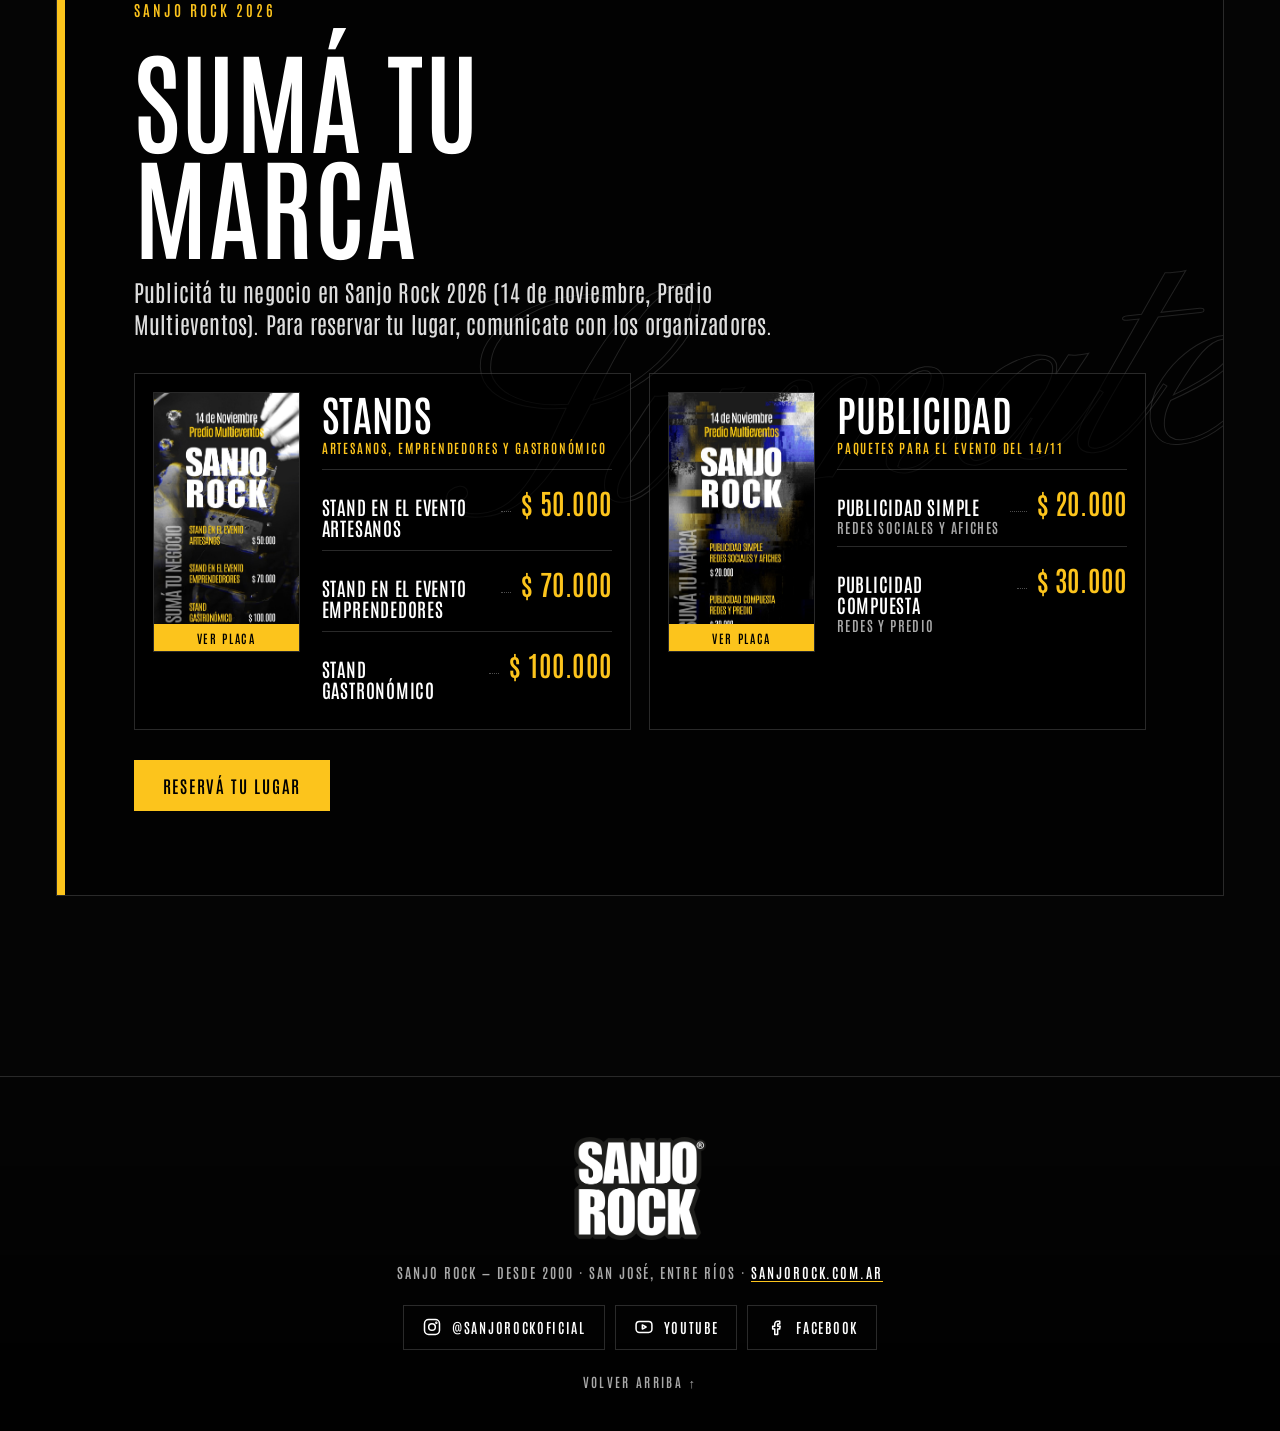
==== commit 0cb7d2ce: "Create index.html" ====
--- a/index.html
+++ b/index.html
@@ -45,6 +45,7 @@
 
       <nav class="nav__links" id="menu" aria-label="Principal">
         <a href="#lineup">Line up</a>
+        <a href="#galeria">Galería</a>
         <a href="#info">Info</a>
         <a href="#novedades">Novedades</a>
         <a href="#merch" data-optional="merch">Merch</a>
@@ -119,6 +120,16 @@
       </header>
       <div class="tuner" id="tuner" data-reveal hidden></div>
       <div class="lineup" id="lineupGrid"></div>
+    </section>
+
+    <!-- ============ GALERÍA ============ -->
+    <section class="sec" id="galeria" aria-labelledby="gallery-title" hidden>
+      <header class="sec-head" data-reveal>
+        <span class="script sec-head__script" aria-hidden="true">Galería</span>
+        <p class="kicker" id="galleryText"></p>
+        <h2 id="gallery-title">Postales</h2>
+      </header>
+      <div class="gallery" id="galleryGrid"></div>
     </section>
 
     <!-- ============ INFO ============ -->
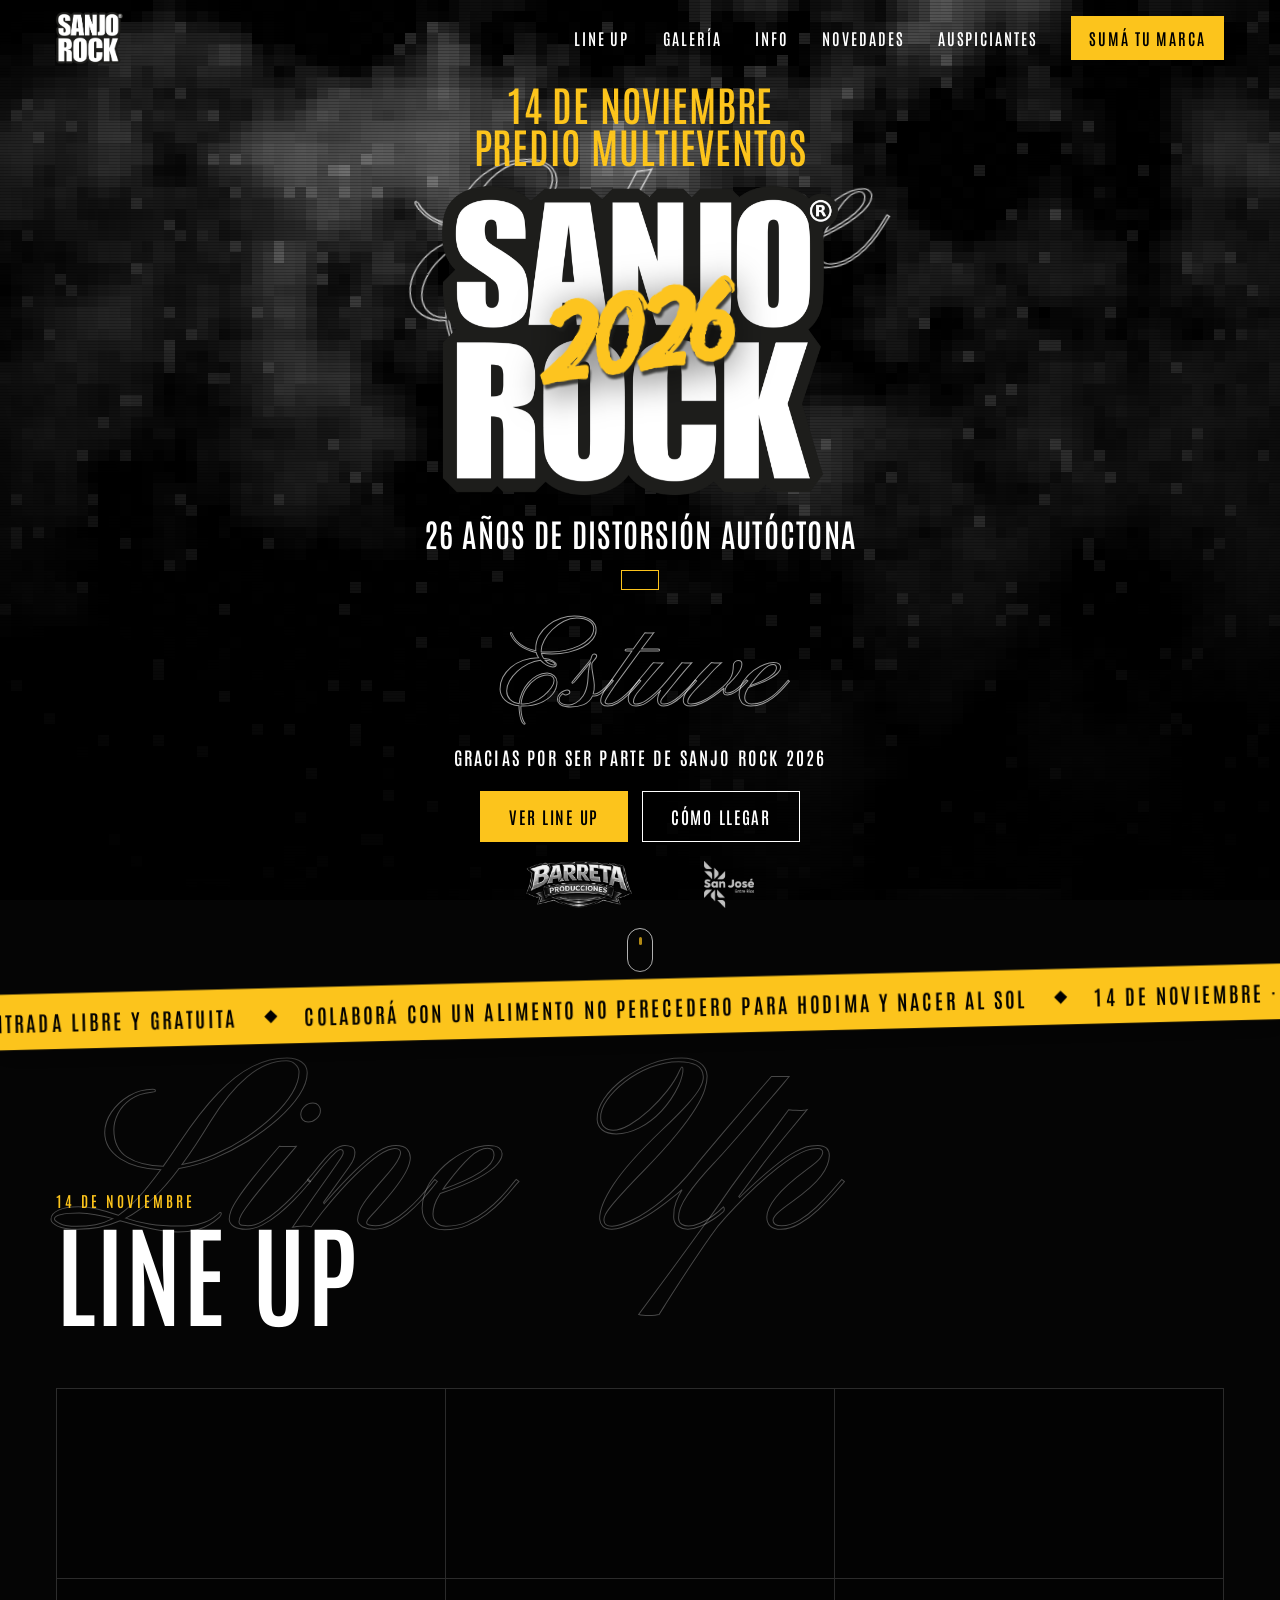
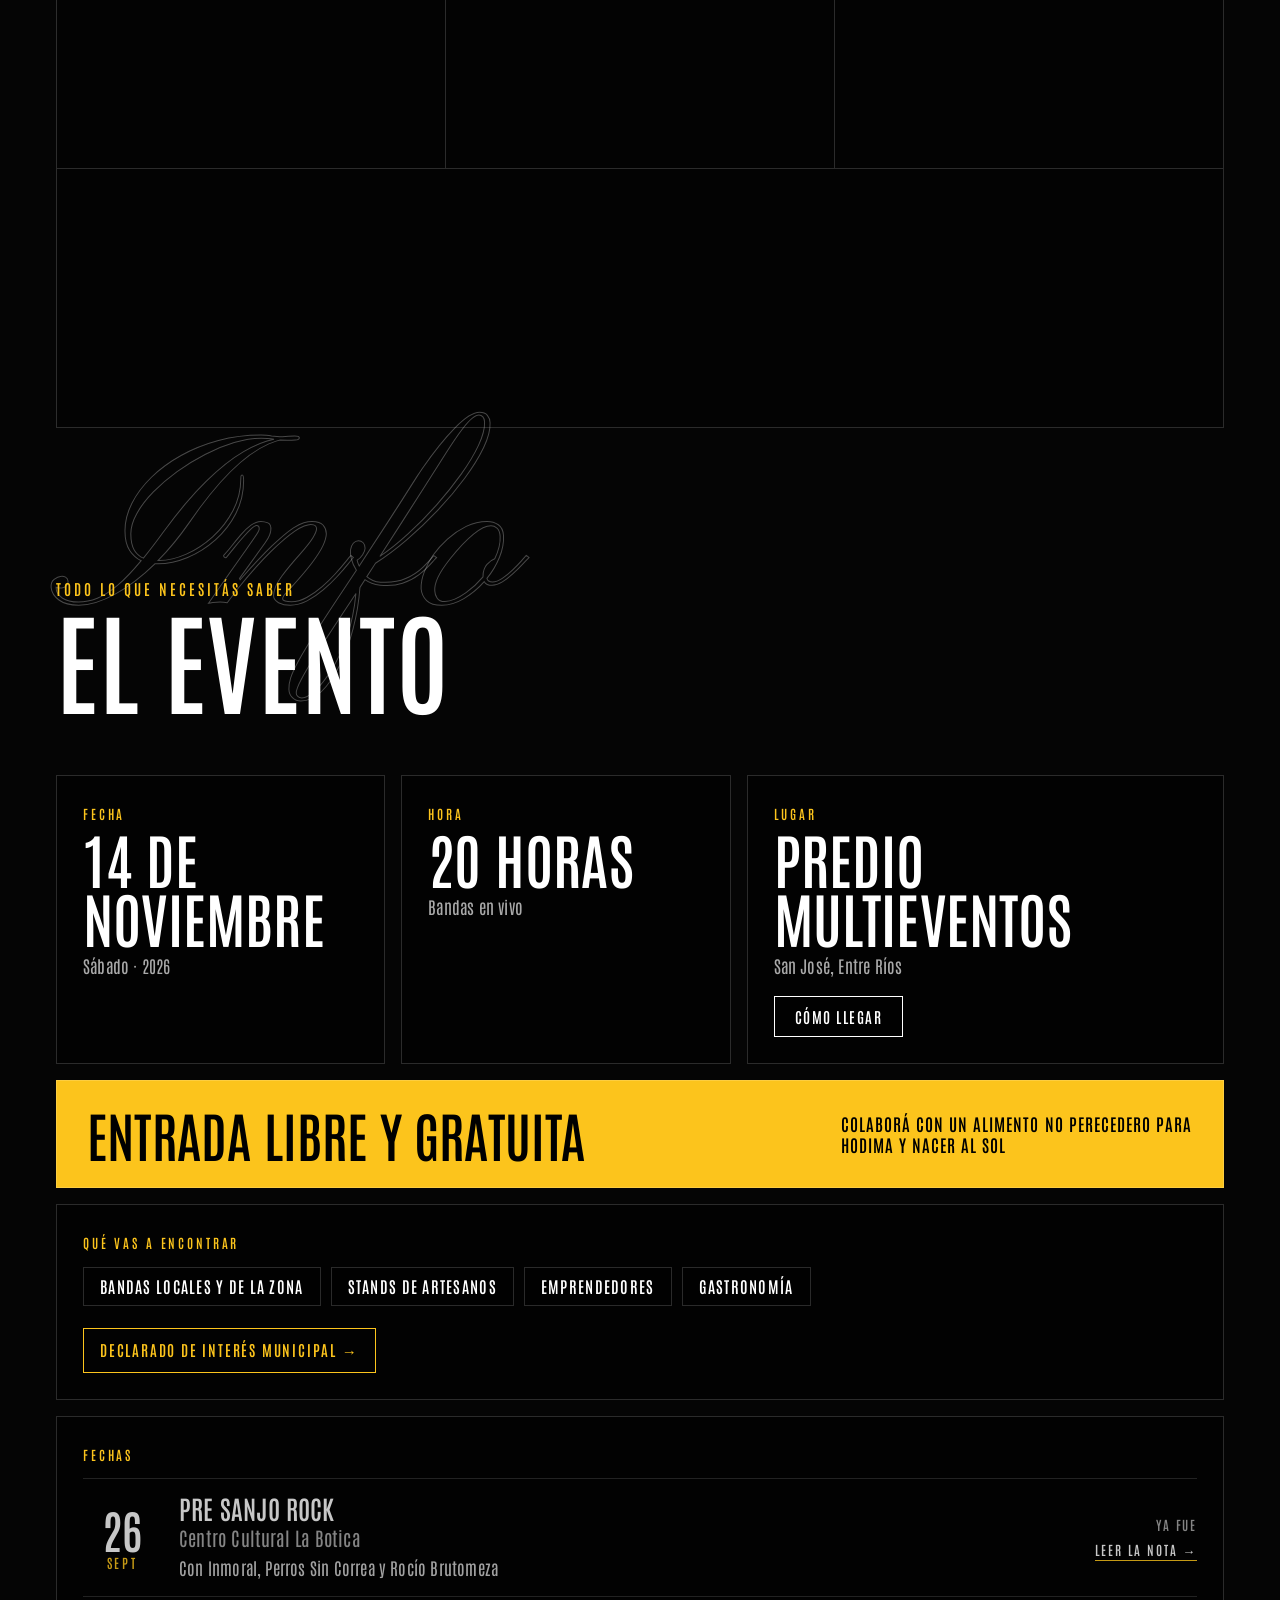
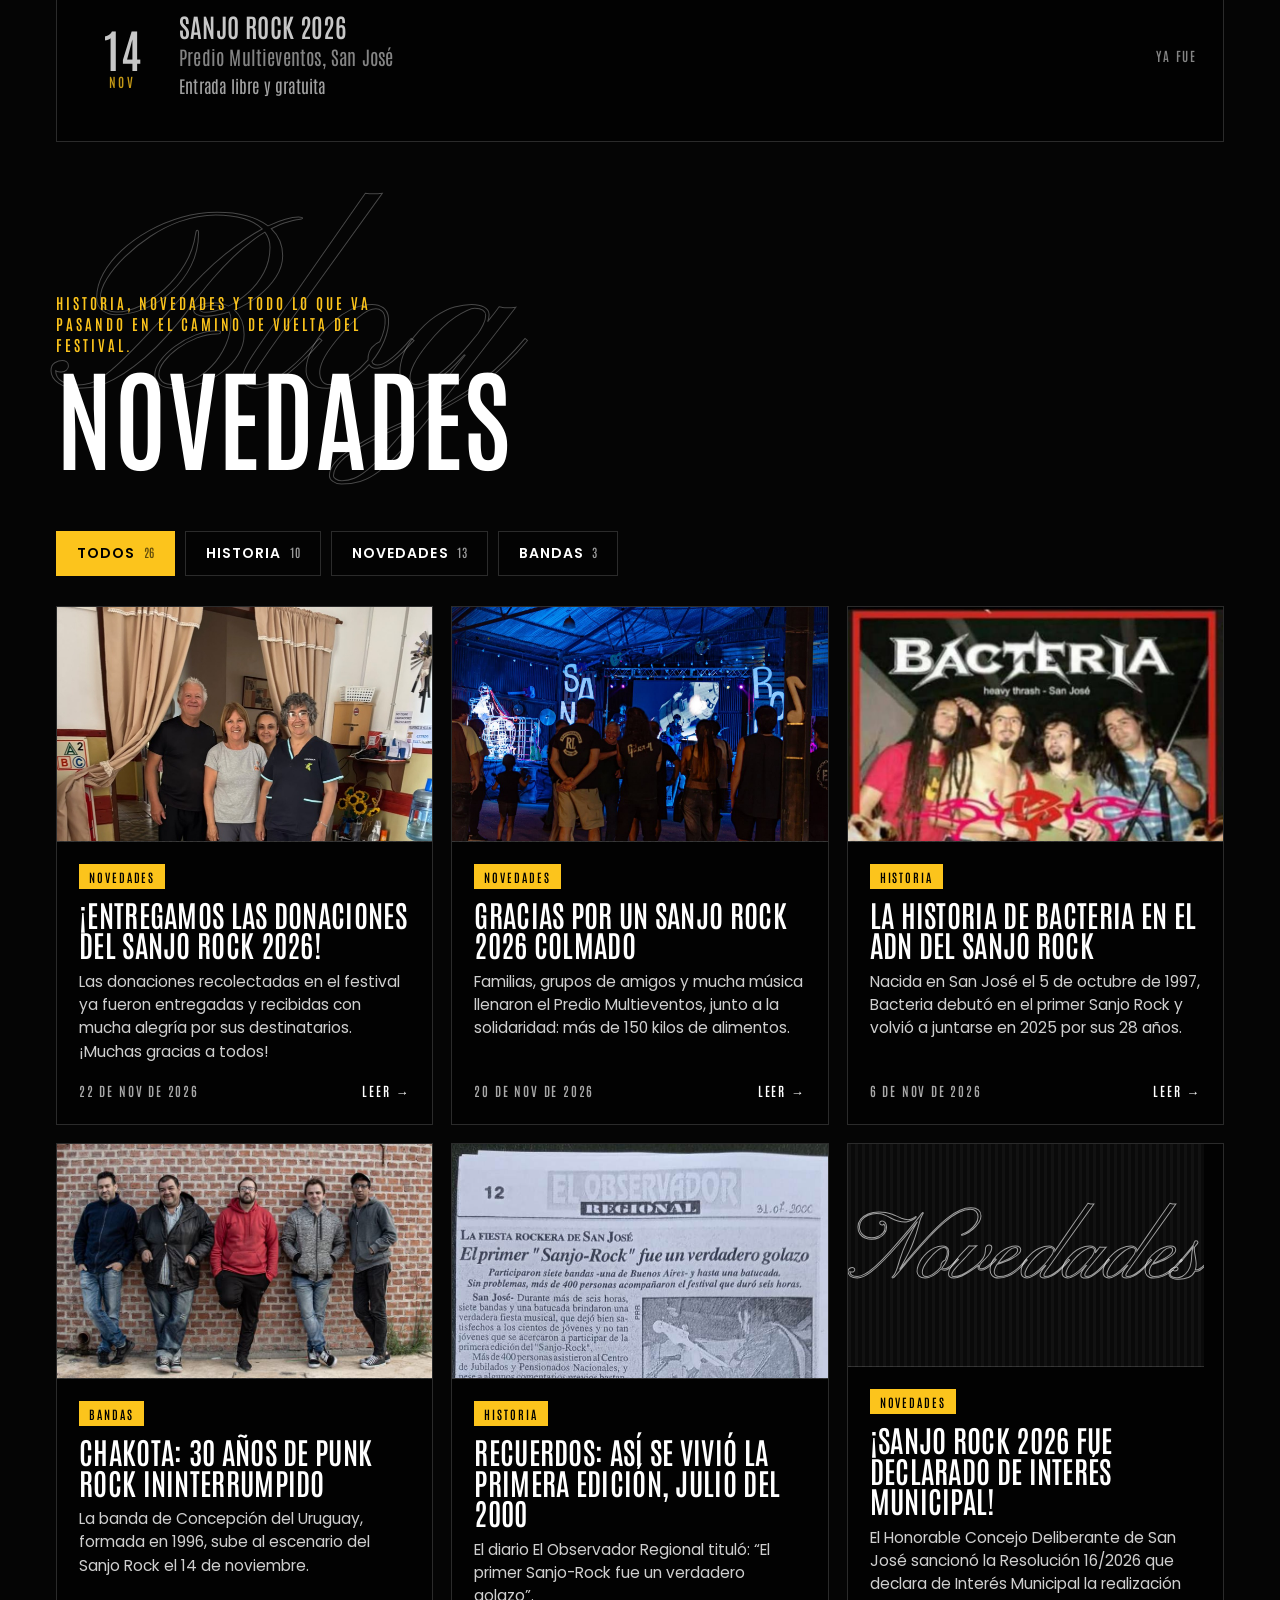
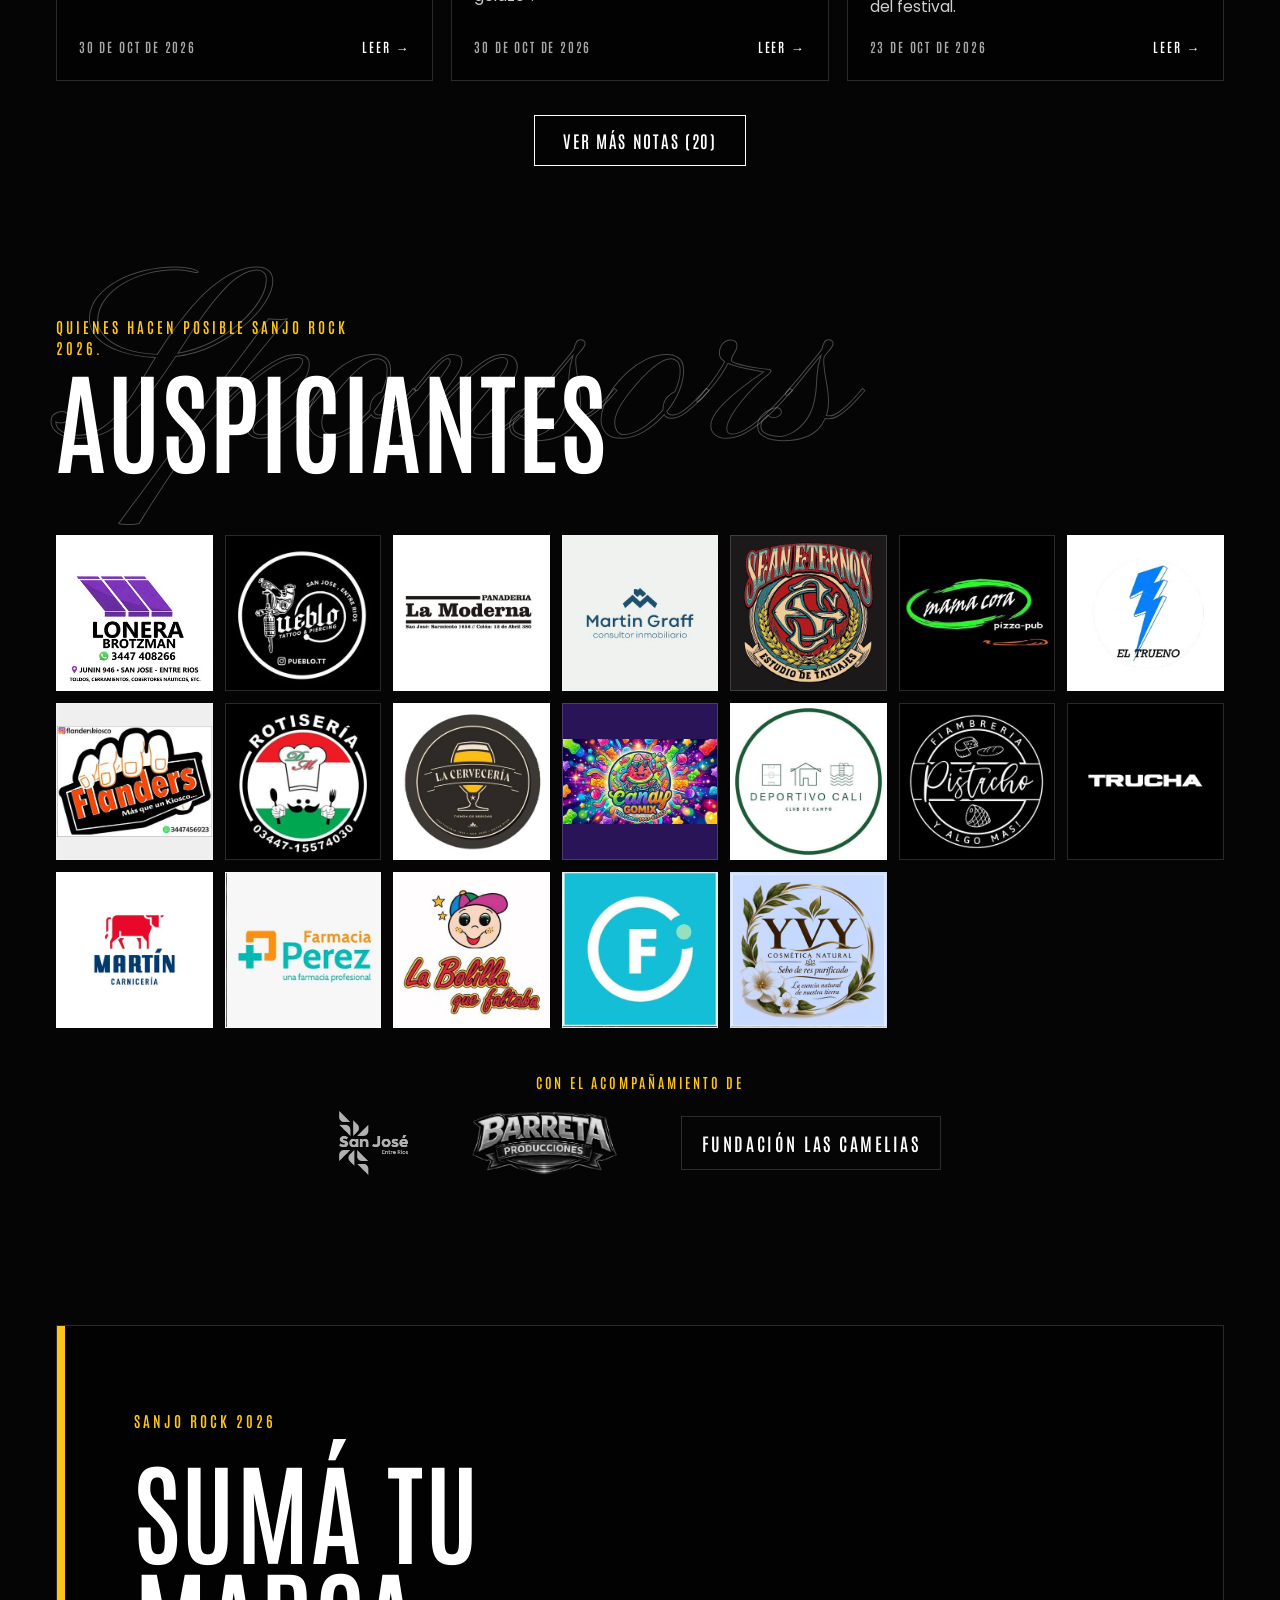
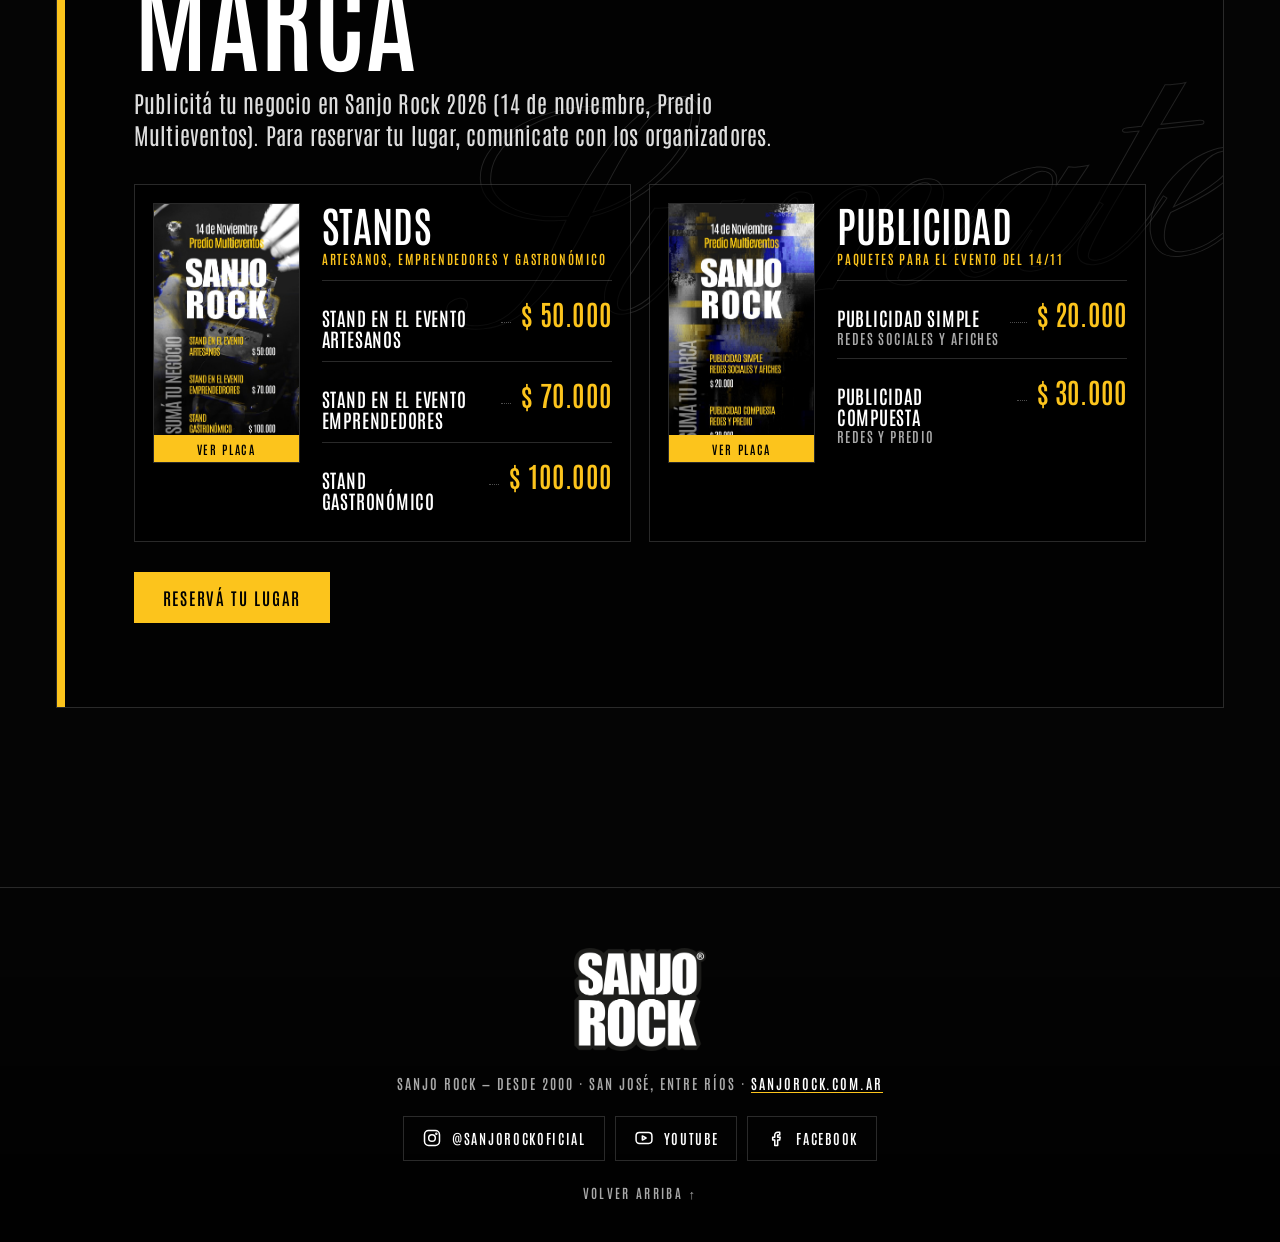
==== commit 81dac495: "Add files via upload" ====
--- a/index.html
+++ b/index.html
@@ -45,7 +45,7 @@
 
       <nav class="nav__links" id="menu" aria-label="Principal">
         <a href="#lineup">Line up</a>
-        <a href="#galeria">Galería</a>
+        <a href="galeria.html">Galería</a>
         <a href="#info">Info</a>
         <a href="#novedades">Novedades</a>
         <a href="#merch" data-optional="merch">Merch</a>
@@ -120,16 +120,6 @@
       </header>
       <div class="tuner" id="tuner" data-reveal hidden></div>
       <div class="lineup" id="lineupGrid"></div>
-    </section>
-
-    <!-- ============ GALERÍA ============ -->
-    <section class="sec" id="galeria" aria-labelledby="gallery-title" hidden>
-      <header class="sec-head" data-reveal>
-        <span class="script sec-head__script" aria-hidden="true">Galería</span>
-        <p class="kicker" id="galleryText"></p>
-        <h2 id="gallery-title">Postales</h2>
-      </header>
-      <div class="gallery" id="galleryGrid"></div>
     </section>
 
     <!-- ============ INFO ============ -->
@@ -222,7 +212,7 @@
     <div class="reader__body" id="readerBody"></div>
   </dialog>
 
-  <!-- ============ SANJO TV (videos de las bandas) ============ -->
+  <!-- ============ SANJO TV (Reproductor de videos) ============ -->
   <dialog class="tv" id="tv" aria-label="Videos de las bandas">
     <div class="tv__bar">
       <span class="script tv__brand" aria-hidden="true">Sanjo TV</span>
@@ -247,15 +237,7 @@
     <img id="lightboxImg" alt="">
   </dialog>
 
-  <noscript>
-    <p style="position:relative;z-index:5;text-align:center;padding:24px;font-family:sans-serif">
-      Sanjo Rock 2026 — sábado 14 de noviembre, apertura del predio 19 h y bandas 20 h, Predio Multieventos, San José, Entre Ríos.
-      Subatómica, Encadenados, Malevo y Los Villamayor, Un Zahir, T3RNO, Mala Tempora y Chakota.
-      Entrada libre y gratuita.
-    </p>
-  </noscript>
-
   <script src="content.js"></script>
   <script src="main.js"></script>
 </body>
-</html>
+</html>
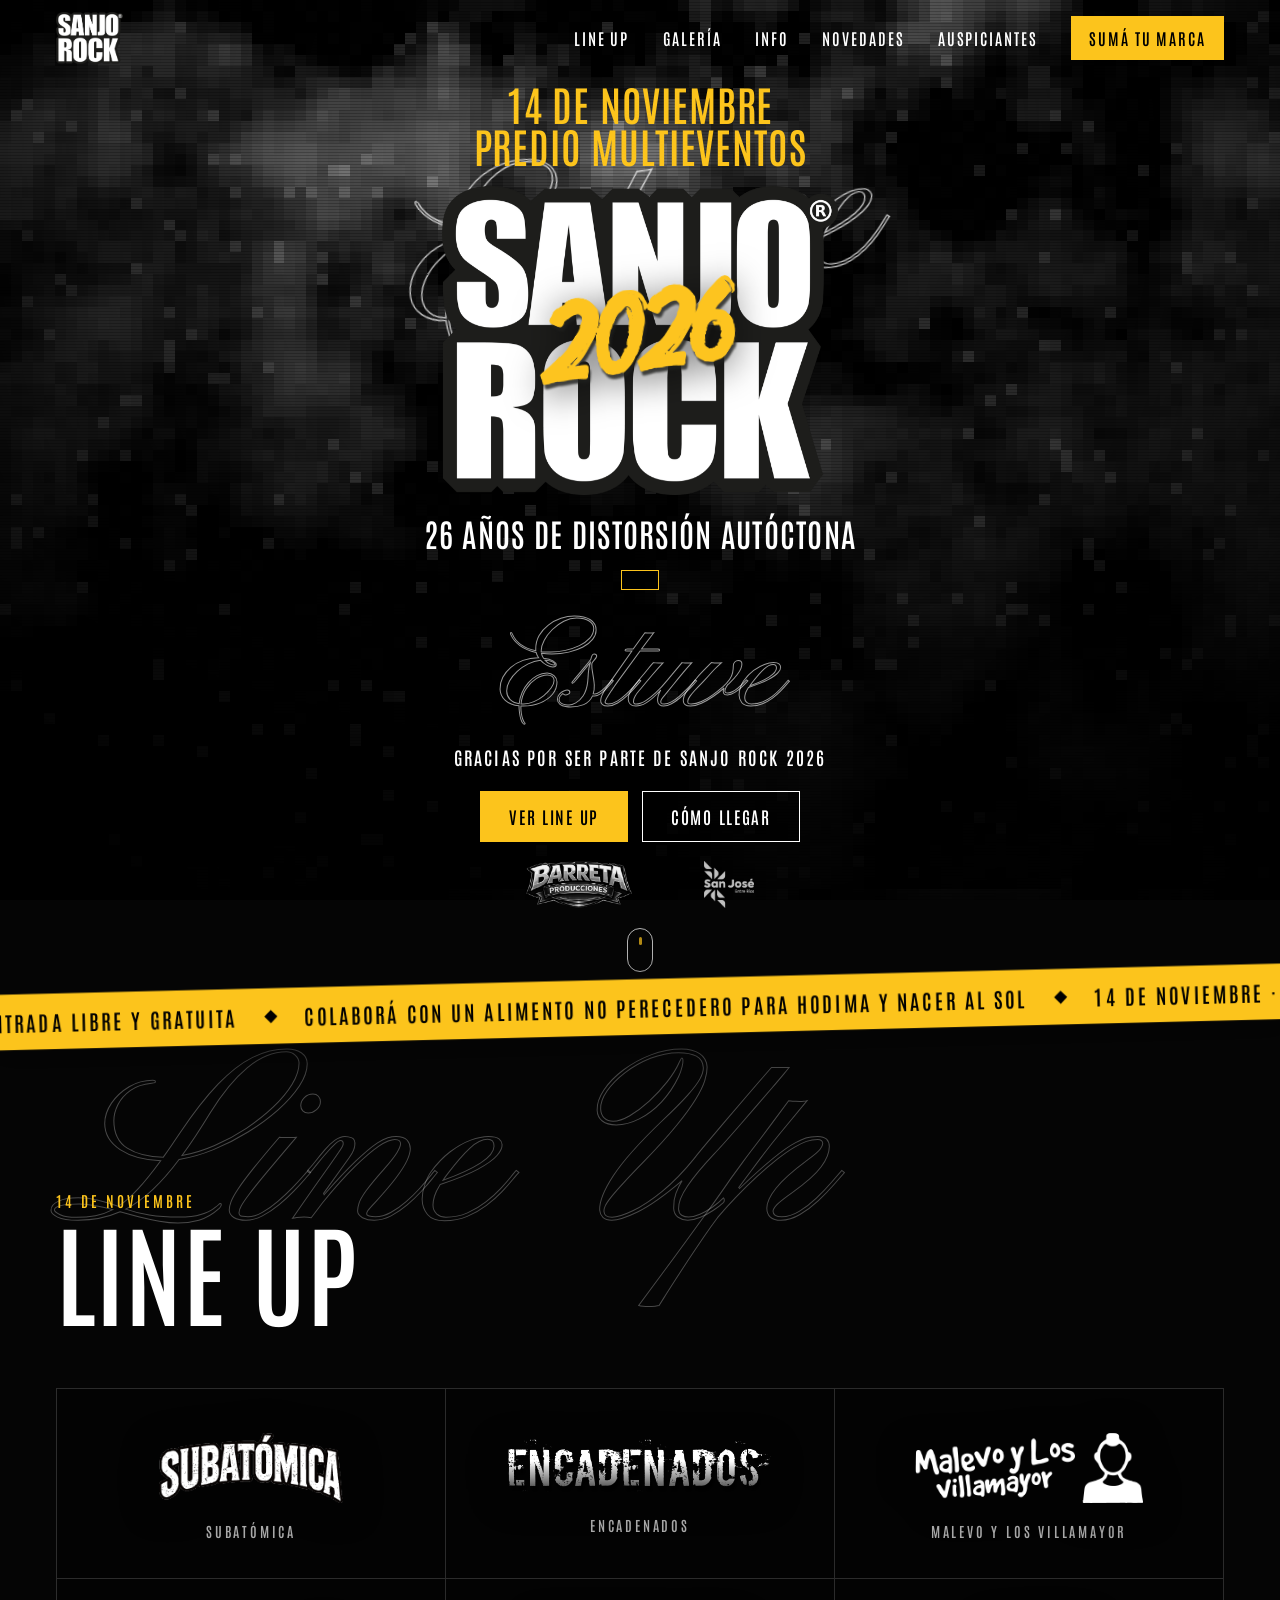
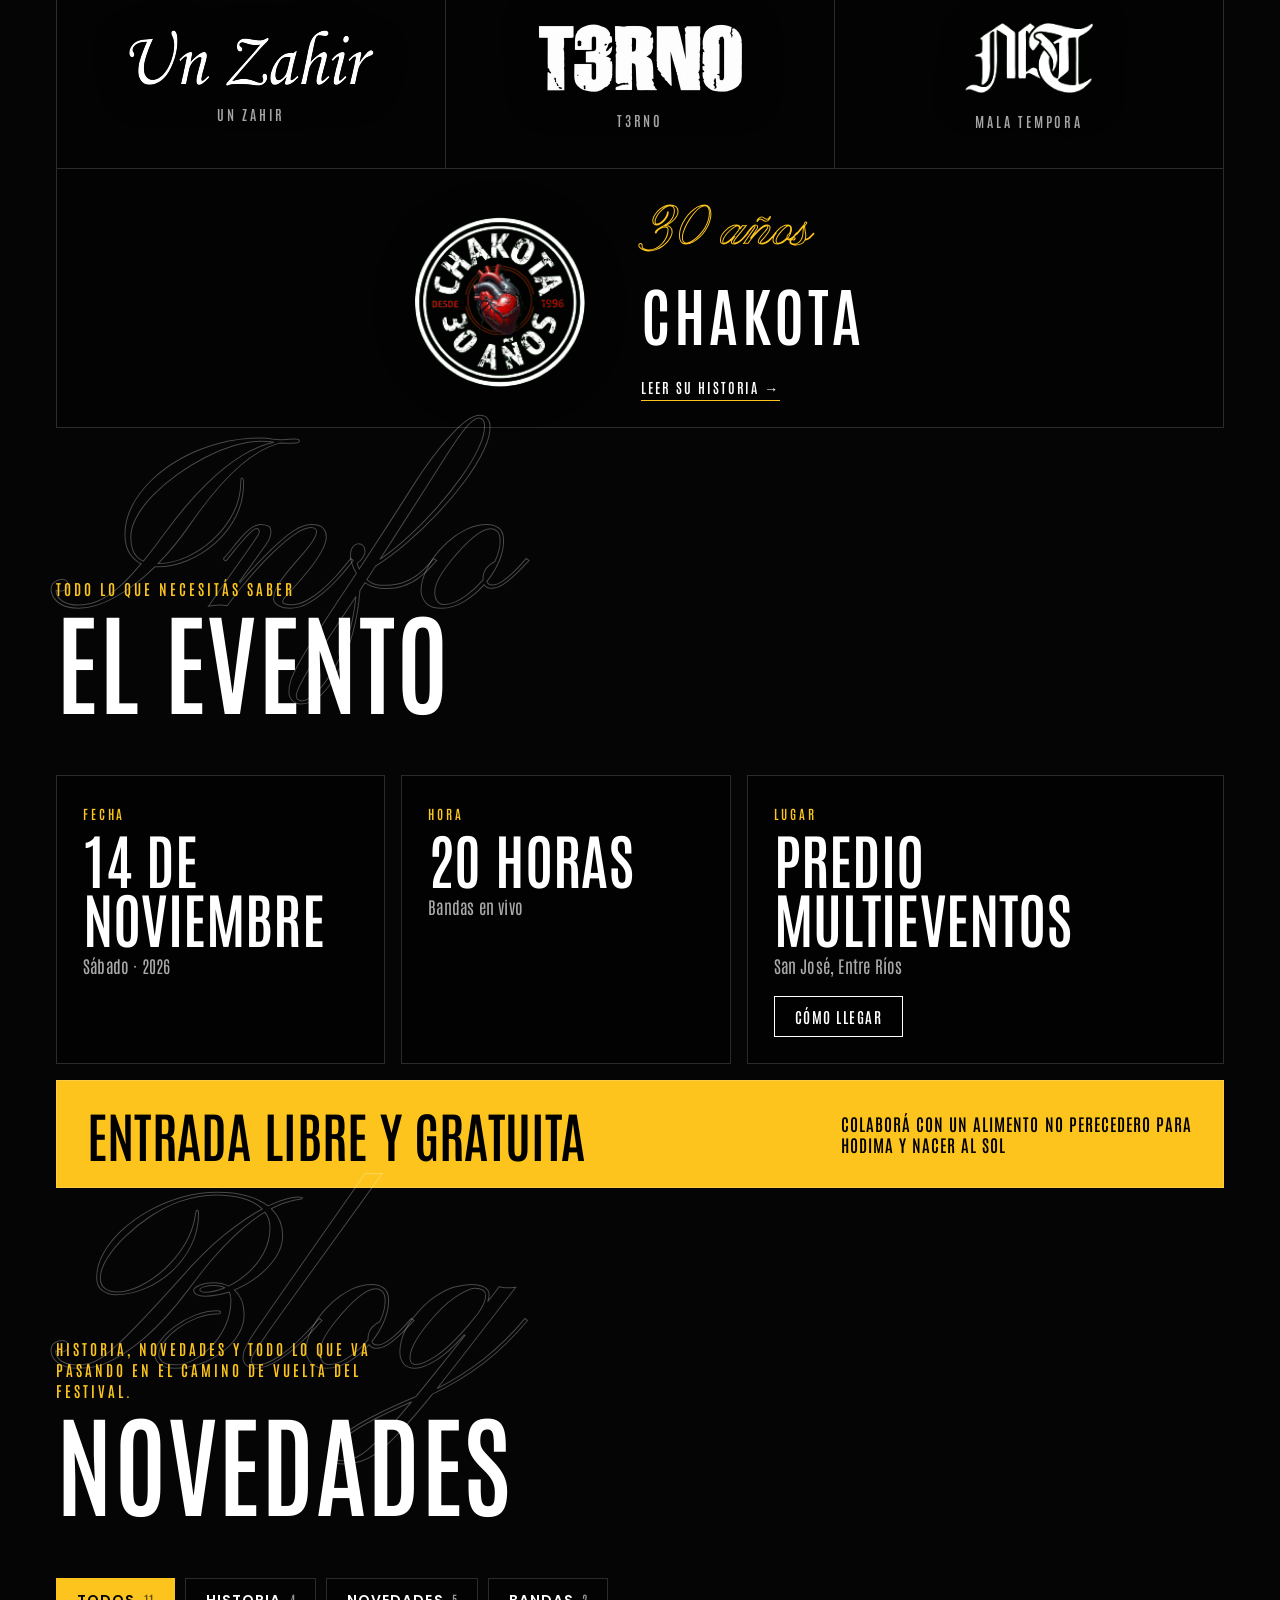
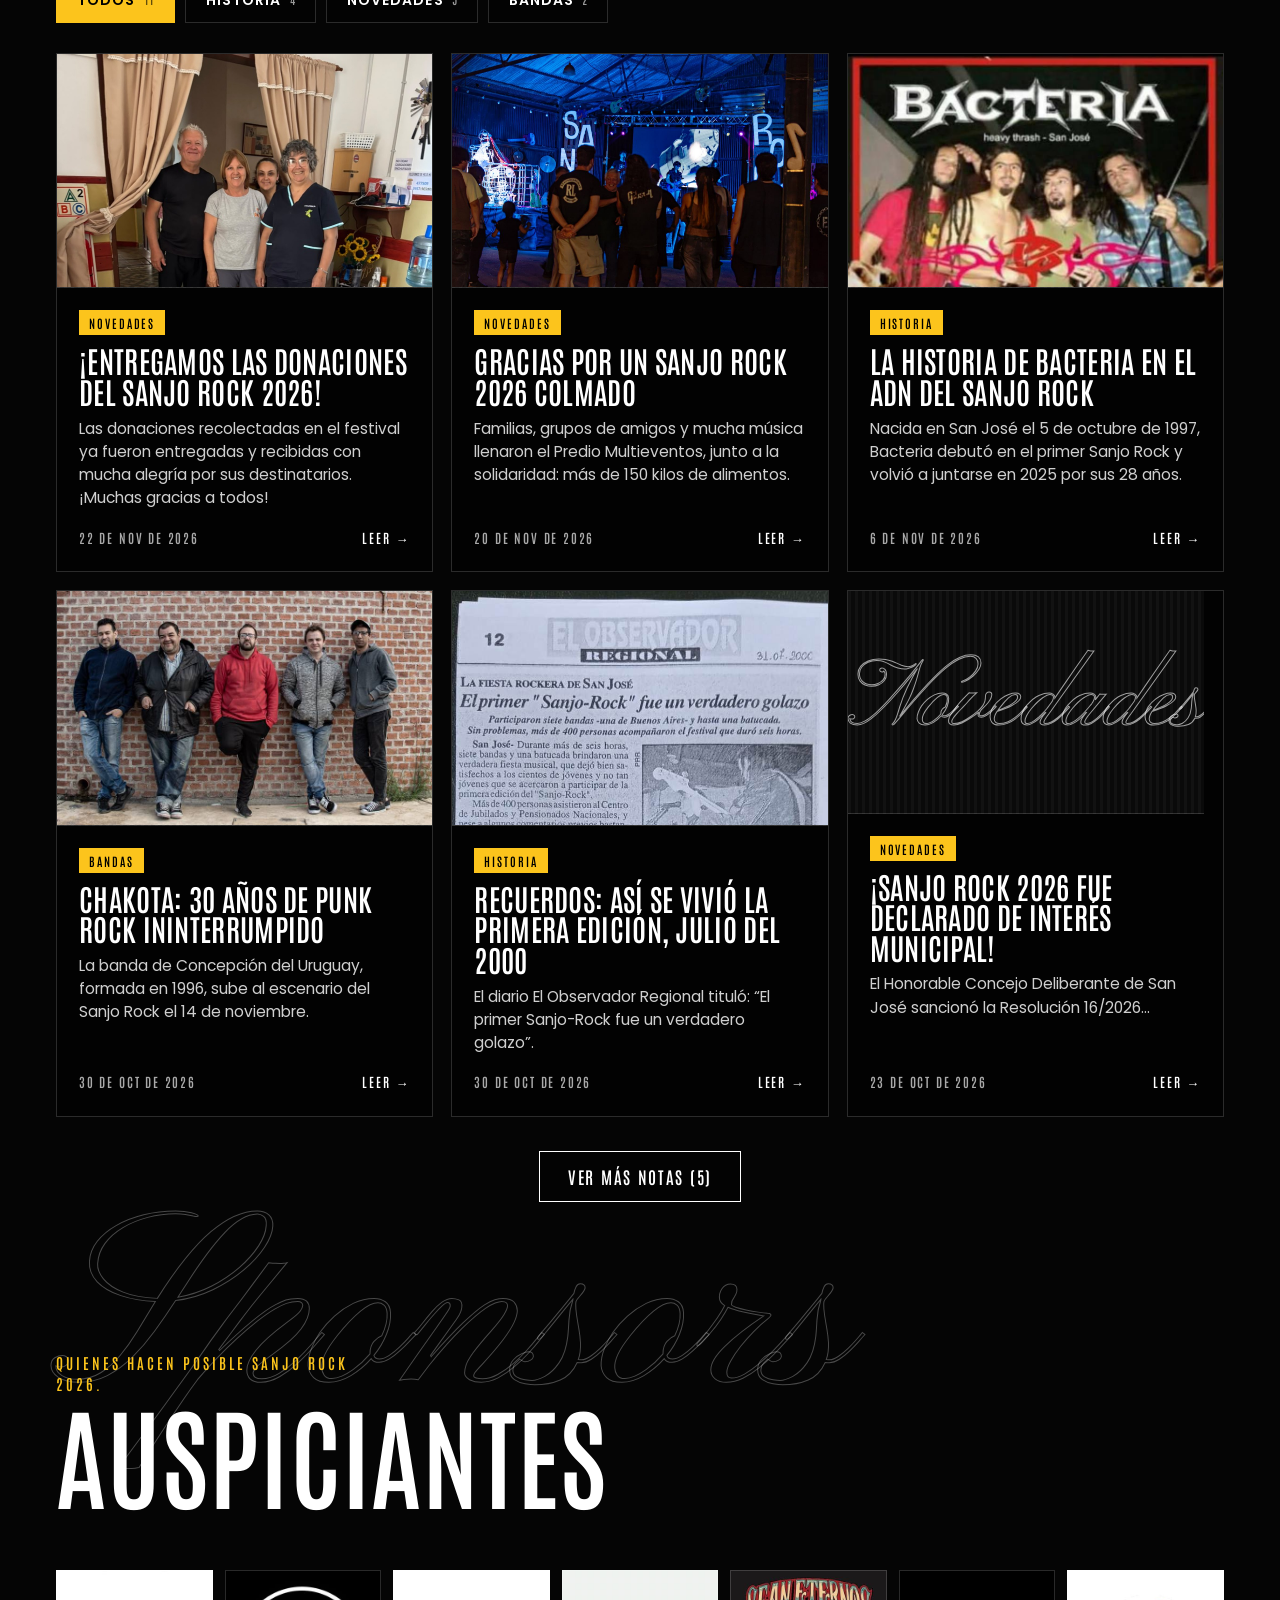
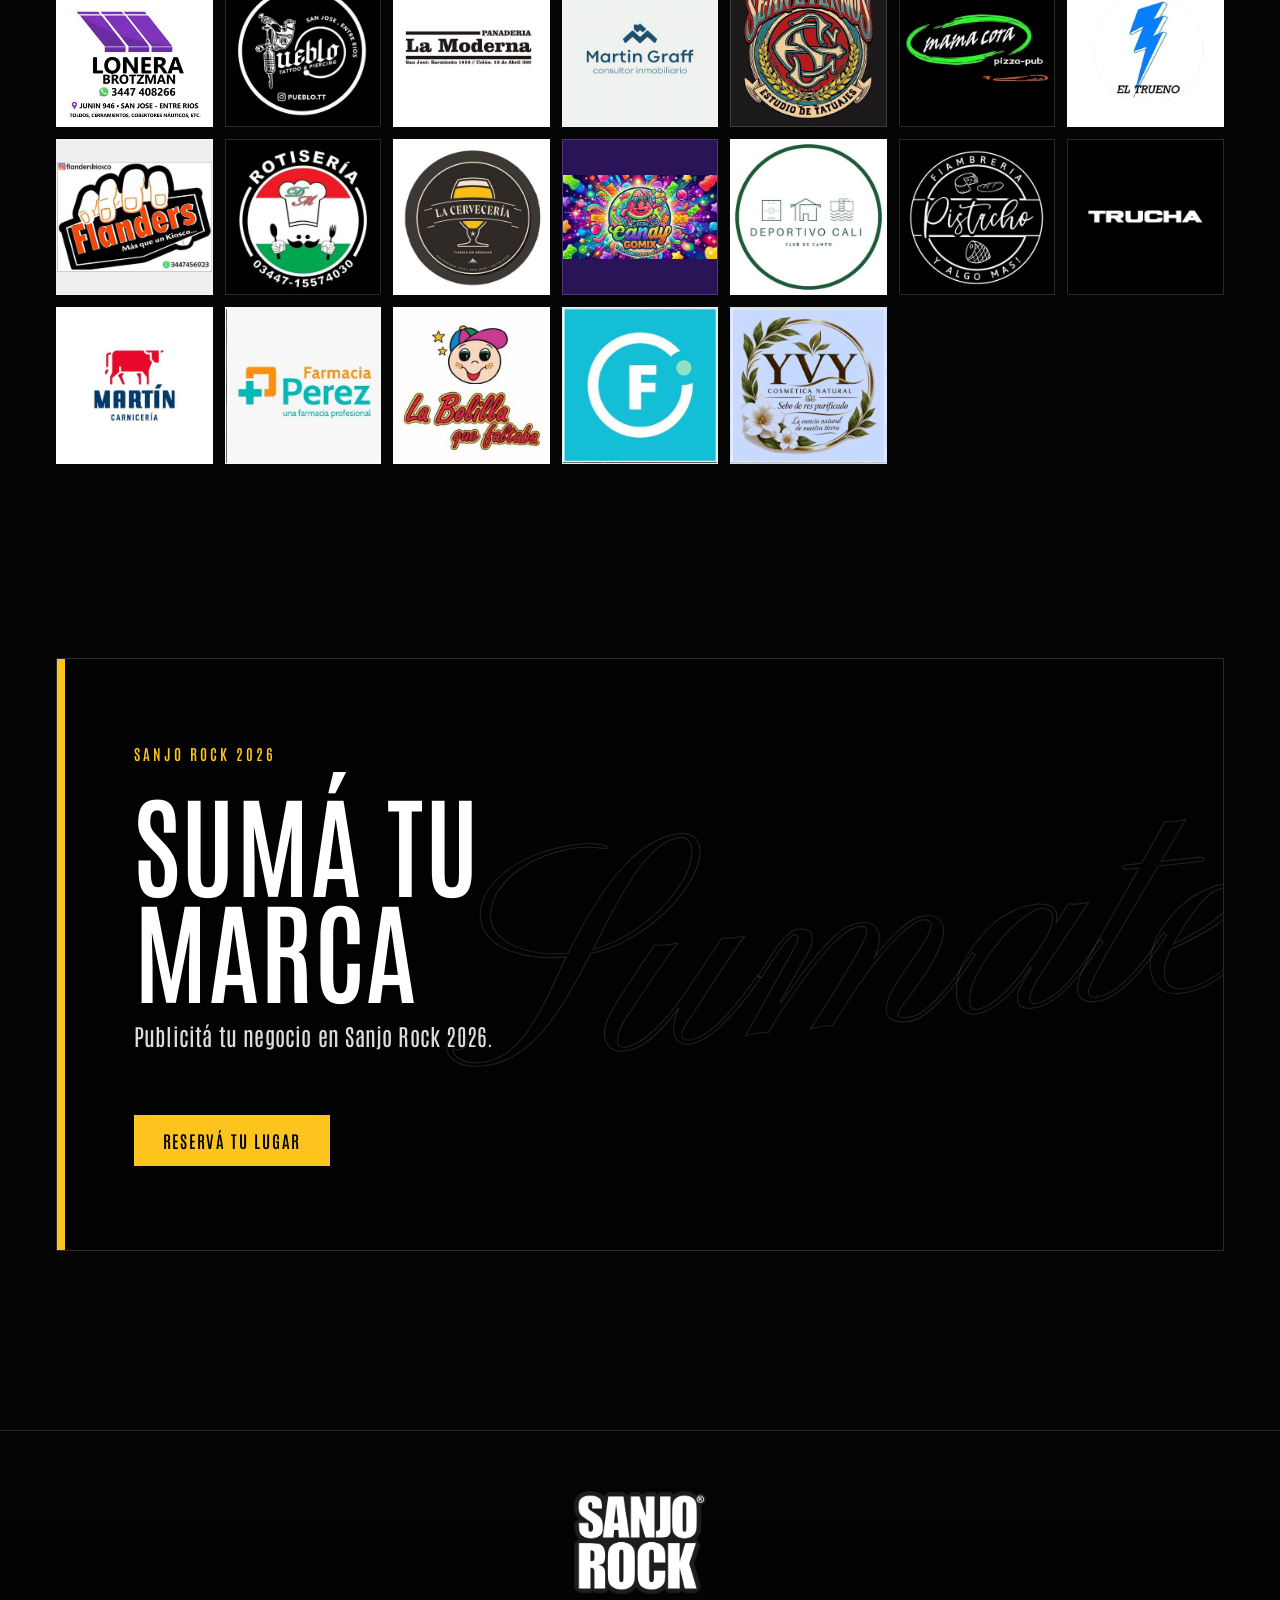
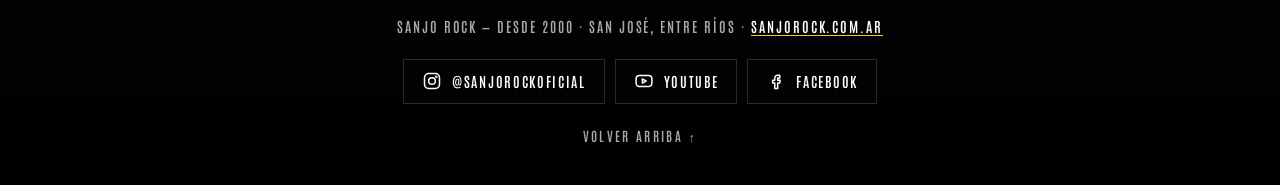
==== commit 4fd63073: "Update index.html" ====
--- a/index.html
+++ b/index.html
@@ -213,6 +213,8 @@
   </dialog>
 
   <!-- ============ SANJO TV (Reproductor de videos) ============ -->
+        <div class="tuner" id="tuner" data-reveal hidden></div>
+      <div class="lineup" id="lineupGrid"></div>
   <dialog class="tv" id="tv" aria-label="Videos de las bandas">
     <div class="tv__bar">
       <span class="script tv__brand" aria-hidden="true">Sanjo TV</span>
@@ -240,4 +242,4 @@
   <script src="content.js"></script>
   <script src="main.js"></script>
 </body>
-</html>+</html>
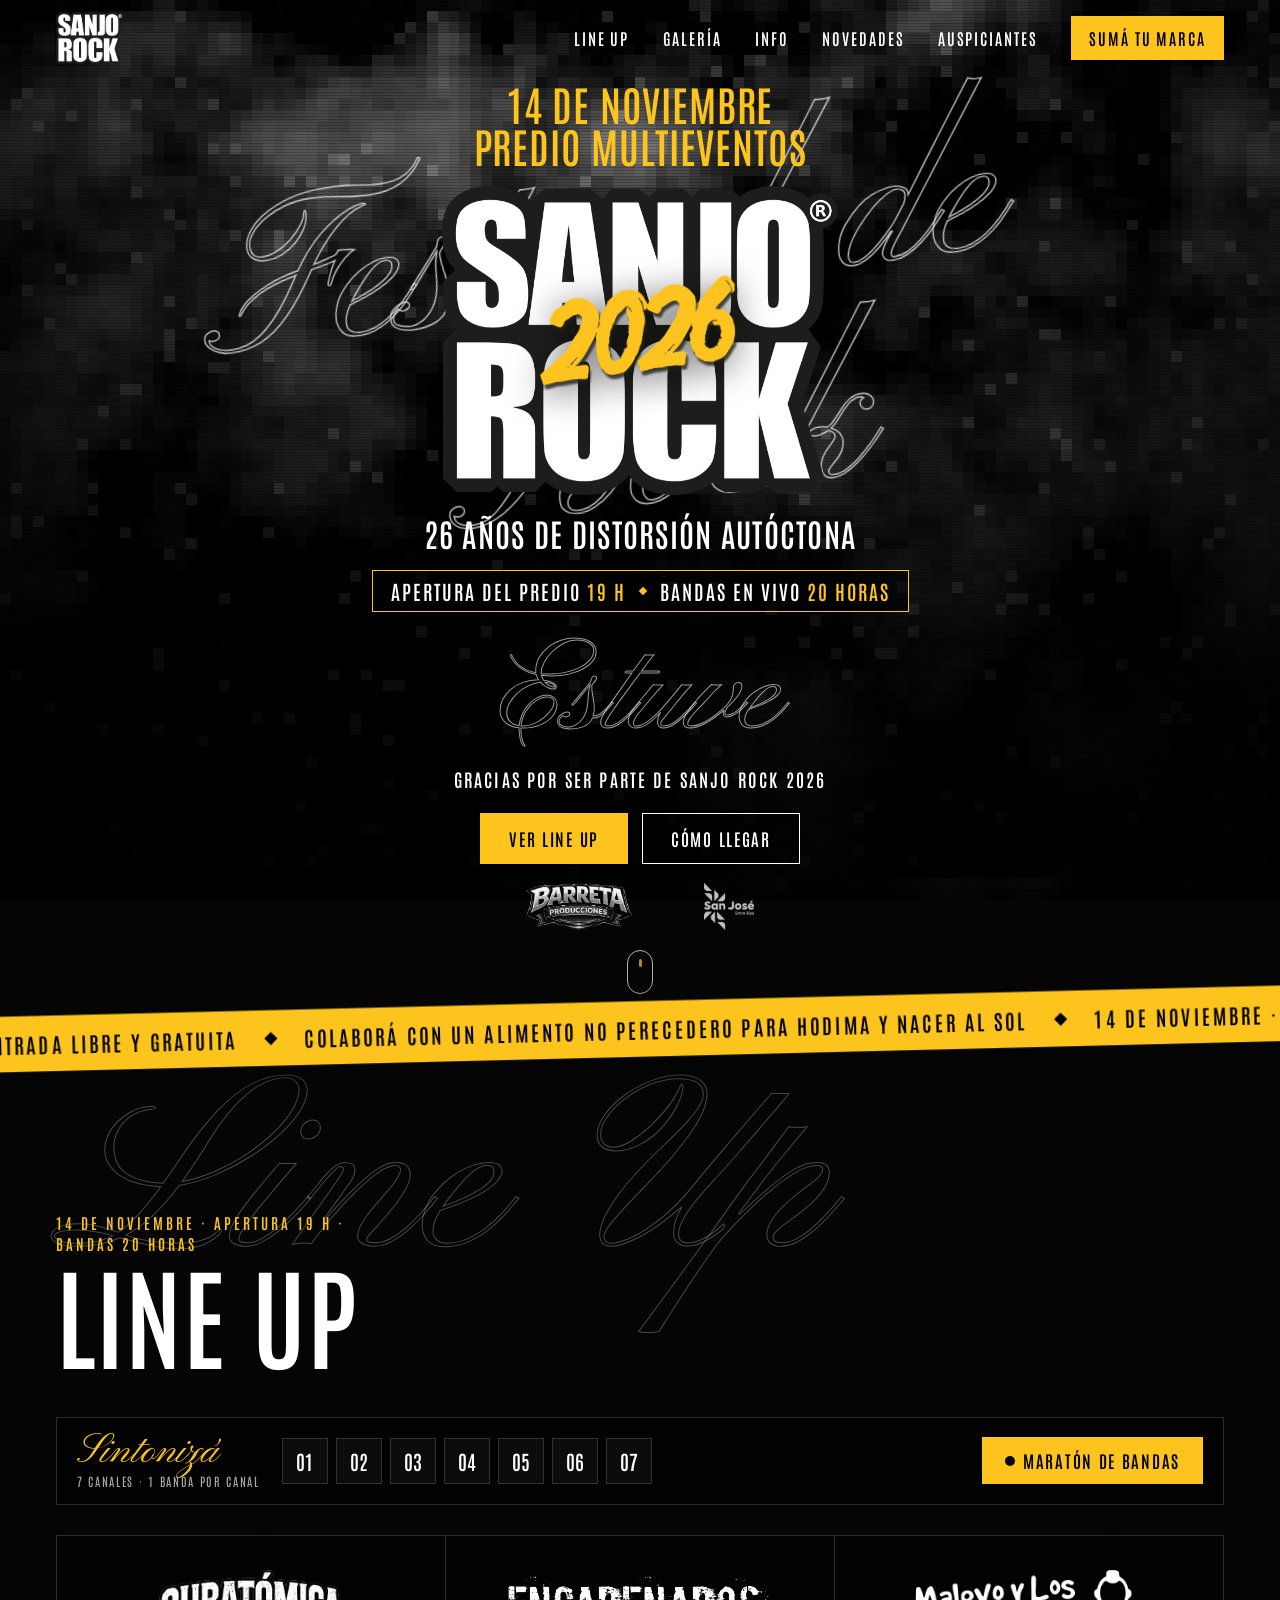
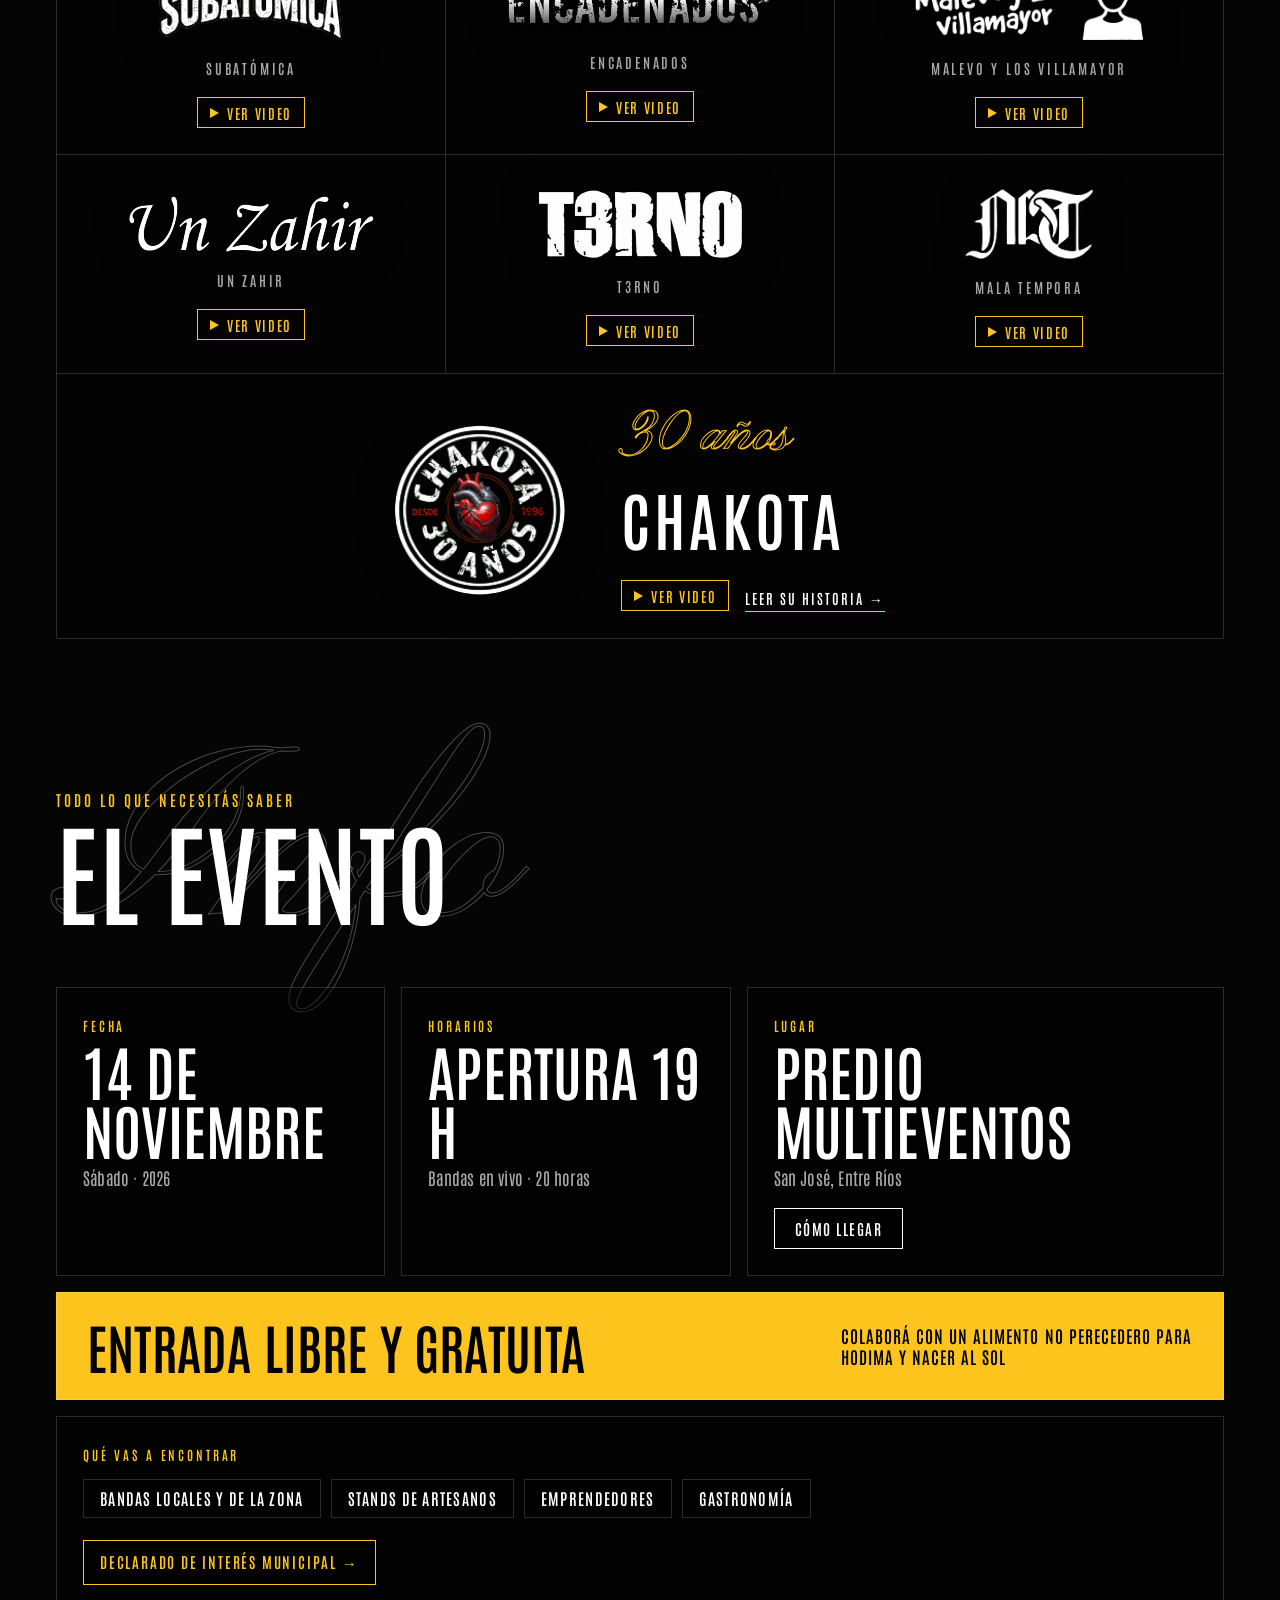
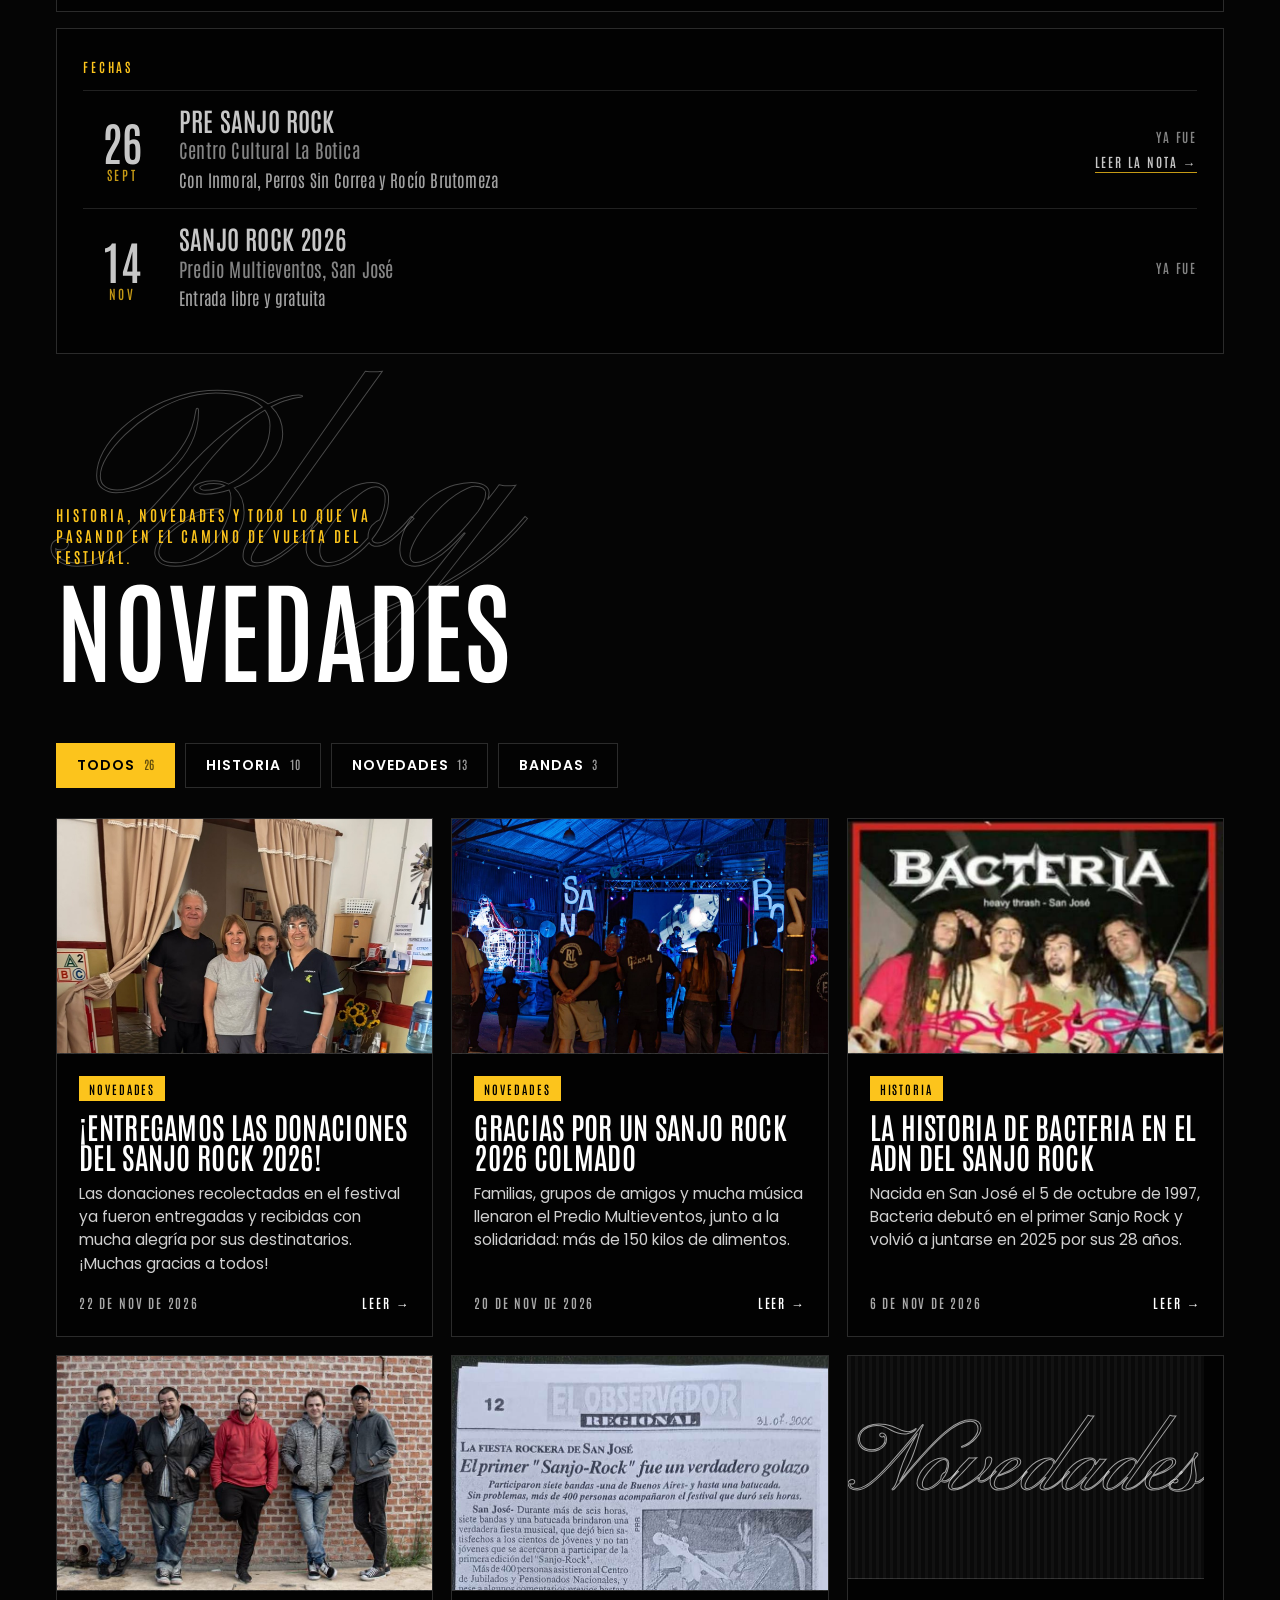
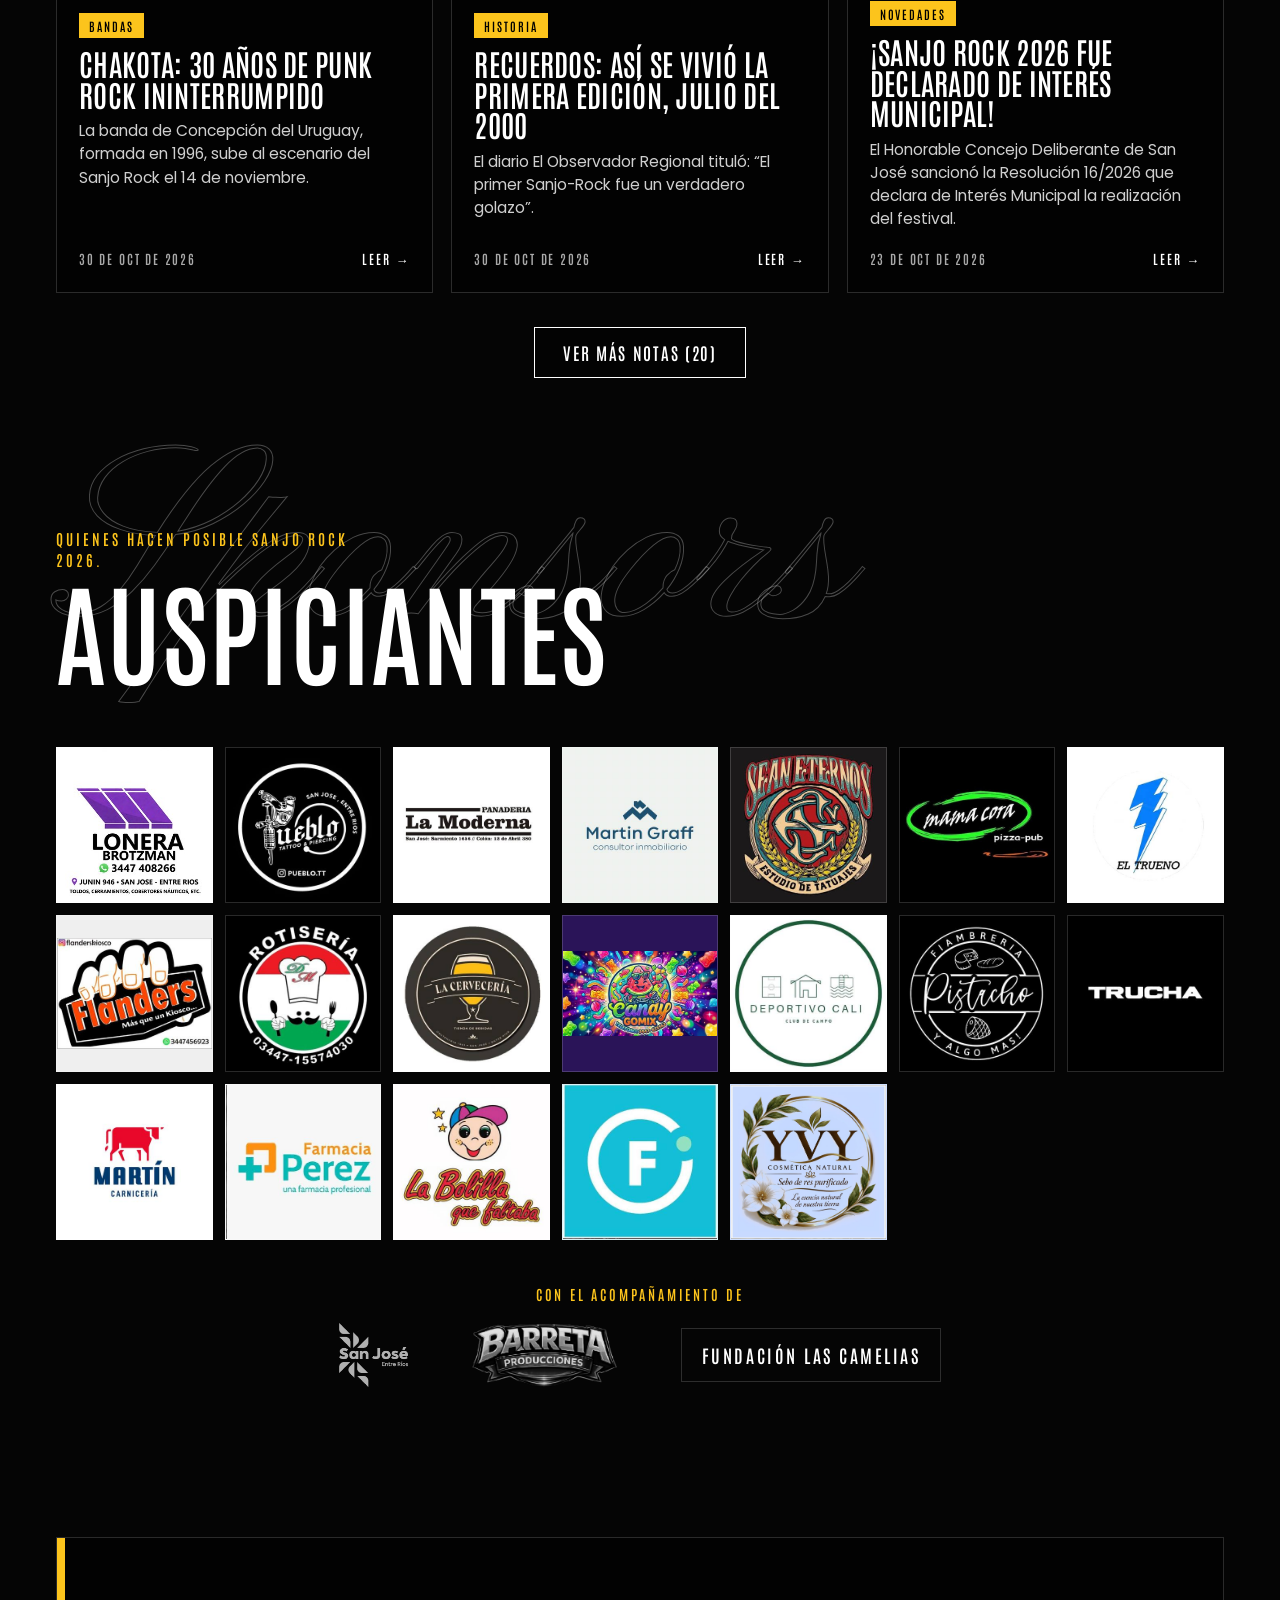
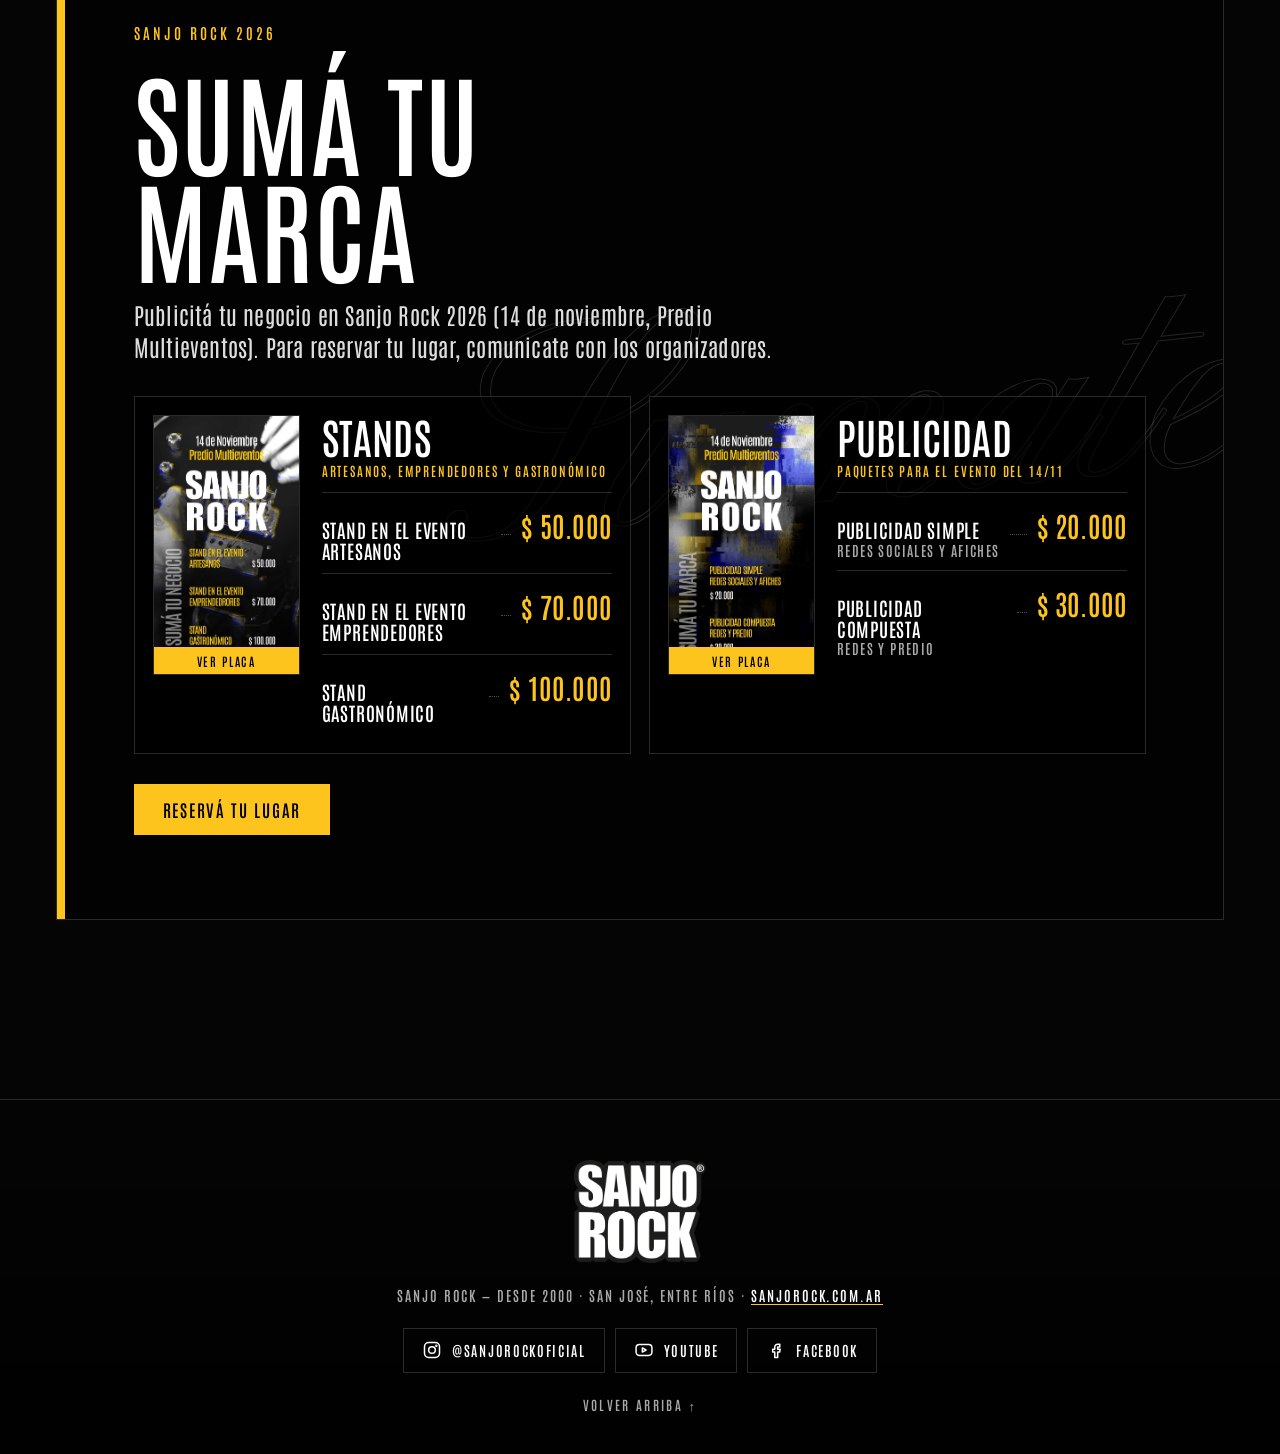
==== commit 472ca233: "Add files via upload" ====
--- a/index.html
+++ b/index.html
@@ -1,245 +1,251 @@
 <!doctype html>
 <html lang="es-AR">
 <head>
-  <meta charset="utf-8">
-  <meta name="viewport" content="width=device-width, initial-scale=1">
-  <title>Sanjo Rock 2026 — 14 de noviembre · San José, Entre Ríos</title>
-  <meta name="description" content="Sanjo Rock 2026: 26 años de distorsión autóctona. 14 de noviembre, apertura del predio 19 h y bandas 20 h, Predio Multieventos, San José, Entre Ríos. Entrada libre y gratuita.">
-  <meta name="theme-color" content="#050505">
-  <link rel="canonical" href="https://sanjorock.com.ar/">
-  <link rel="icon" type="image/png" href="assets/favicon.png">
-  <link rel="apple-touch-icon" href="assets/favicon.png">
-
-  <meta property="og:type" content="website">
-  <meta property="og:locale" content="es_AR">
-  <meta property="og:title" content="Sanjo Rock 2026 — 14 de noviembre">
-  <meta property="og:description" content="26 años de distorsión autóctona. Predio Multieventos, San José, Entre Ríos. Entrada libre y gratuita.">
-  <meta property="og:url" content="https://sanjorock.com.ar/">
-  <meta property="og:image" content="https://sanjorock.com.ar/assets/og.jpg">
-  <meta name="twitter:card" content="summary_large_image">
-
-  <link rel="preload" href="assets/fonts/antonio-600.woff2" as="font" type="font/woff2" crossorigin>
-  <link rel="stylesheet" href="styles.css">
-  <script>document.documentElement.classList.add('js');</script>
+ <meta charset="utf-8">
+ <meta name="viewport" content="width=device-width, initial-scale=1">
+ <title>Sanjo Rock 2026 — 14 de noviembre · San José, Entre Ríos</title>
+ <meta name="description" content="Sanjo Rock 2026: 26 años de distorsión autóctona. 14 de noviembre, apertura del predio 19 h y bandas 20 h, Predio Multieventos, San José, Entre Ríos. Entrada libre y gratuita.">
+ <meta name="theme-color" content="#050505">
+ <link rel="canonical" href="https://sanjorock.com.ar/">
+ <link rel="icon" type="image/png" href="assets/favicon.png">
+ <link rel="apple-touch-icon" href="assets/favicon.png">
+
+ <meta property="og:type" content="website">
+ <meta property="og:locale" content="es_AR">
+ <meta property="og:title" content="Sanjo Rock 2026 — 14 de noviembre">
+ <meta property="og:description" content="26 años de distorsión autóctona. Predio Multieventos, San José, Entre Ríos. Entrada libre y gratuita.">
+ <meta property="og:url" content="https://sanjorock.com.ar/">
+ <meta property="og:image" content="https://sanjorock.com.ar/assets/og.jpg">
+ <meta name="twitter:card" content="summary_large_image">
+
+ <link rel="preload" href="assets/fonts/antonio-600.woff2" as="font" type="font/woff2" crossorigin>
+ <link rel="stylesheet" href="styles.css">
+ <script>document.documentElement.classList.add('js');</script>
 </head>
 <body>
 
-  <svg class="svg-defs" width="0" height="0" aria-hidden="true" focusable="false">
-    <filter id="logoDistort" x="-8%" y="-8%" width="116%" height="116%" color-interpolation-filters="sRGB">
-      <feTurbulence id="logoTurb" type="fractalNoise" baseFrequency="0.002 0.09" numOctaves="2" seed="3" result="n"/>
-      <feDisplacementMap id="logoDisp" in="SourceGraphic" in2="n" scale="0" xChannelSelector="R" yChannelSelector="G"/>
-    </filter>
-  </svg>
-
-  <canvas id="bg" aria-hidden="true"></canvas>
-  <div class="bg-veil" aria-hidden="true"></div>
-
-  <a class="skip" href="#main">Saltar al contenido</a>
-
-  <!-- ============ NAV ============ -->
-  <header class="nav" id="nav">
-    <div class="nav__bar">
-      <a class="nav__brand" href="#inicio" aria-label="Sanjo Rock, inicio">
-        <img src="assets/logos/sanjorock.png" alt="Sanjo Rock" width="84" height="66">
-      </a>
-
-      <nav class="nav__links" id="menu" aria-label="Principal">
-        <a href="#lineup">Line up</a>
-        <a href="galeria.html">Galería</a>
-        <a href="#info">Info</a>
-        <a href="#novedades">Novedades</a>
-        <a href="#merch" data-optional="merch">Merch</a>
-        <a href="#auspiciantes">Auspiciantes</a>
-        <a href="#sumate" class="nav__cta">Sumá tu marca</a>
-      </nav>
-
-      <button class="nav__toggle" id="menuToggle" aria-expanded="false" aria-controls="menu" aria-label="Abrir menú">
-        <span></span><span></span>
-      </button>
-    </div>
-  </header>
-
-  <main id="main">
-
-    <!-- ============ HERO ============ -->
-    <section class="hero" id="inicio" aria-labelledby="hero-title">
-      <span class="script hero__script" aria-hidden="true" data-depth="-18" id="heroScript"></span>
-
-      <div class="hero__inner">
-        <p class="hero__when" data-reveal>
-          <span>14 de noviembre</span>
-          <span>Predio Multieventos</span>
-        </p>
-
-        <h1 class="hero__logo" id="hero-title" data-depth="10">
-          <img src="assets/logos/sanjorock.png" alt="Sanjo Rock" width="1400" height="1092">
-          <img class="hero__year" src="assets/logos/2026.png" alt="" width="393" height="207">
-          <span class="visually-hidden">Sanjo Rock 2026</span>
-        </h1>
-
-        <p class="hero__tag" data-reveal style="--d:.5s">26 años de distorsión autóctona</p>
-
-        <p class="hero__doors" id="heroDoors" data-reveal style="--d:.58s"></p>
-
-        <div class="count" id="count" data-reveal style="--d:.65s" aria-live="off">
-          <div class="count__cell"><b data-u="d">00</b><small>días</small></div>
-          <div class="count__cell"><b data-u="h">00</b><small>horas</small></div>
-          <div class="count__cell"><b data-u="m">00</b><small>min</small></div>
-          <div class="count__cell"><b data-u="s">00</b><small>seg</small></div>
-        </div>
-        <p class="count__done" id="countDone" hidden>
-          <span class="script" aria-hidden="true">Estuve</span>
-          <span>Gracias por ser parte de Sanjo Rock 2026</span>
-        </p>
-
-        <div class="hero__cta" data-reveal style="--d:.8s">
-          <a class="btn btn--primary" href="#lineup">Ver line up</a>
-          <a class="btn" href="#info">Cómo llegar</a>
-        </div>
-
-        <div class="hero__sponsors" data-reveal style="--d:.95s">
-          <img src="assets/logos/barreta.png" alt="Barreta Producciones" height="56">
-          <img src="assets/logos/san-jose.png" alt="San José, Entre Ríos" height="56">
-        </div>
-      </div>
-
-      <a class="hero__cue" href="#lineup" aria-label="Bajar al line up"><span></span></a>
-    </section>
-
-    <!-- ============ MARQUEE ============ -->
-    <div class="marquee" aria-label="Entrada libre y gratuita. Colaborá con un alimento no perecedero para HODIMA y NACER AL SOL">
-      <div class="marquee__track" id="marquee" aria-hidden="true"></div>
-    </div>
-
-    <!-- ============ LINE UP ============ -->
-    <section class="sec" id="lineup" aria-labelledby="lineup-title">
-      <header class="sec-head" data-reveal>
-        <span class="script sec-head__script" aria-hidden="true">Line Up</span>
-        <p class="kicker" id="lineupKicker">14 de noviembre</p>
-        <h2 id="lineup-title">Line up</h2>
-      </header>
-      <div class="tuner" id="tuner" data-reveal hidden></div>
-      <div class="lineup" id="lineupGrid"></div>
-    </section>
-
-    <!-- ============ INFO ============ -->
-    <section class="sec" id="info" aria-labelledby="info-title">
-      <header class="sec-head" data-reveal>
-        <span class="script sec-head__script" aria-hidden="true">Info</span>
-        <p class="kicker">Todo lo que necesitás saber</p>
-        <h2 id="info-title">El evento</h2>
-      </header>
-      <div class="info" id="infoGrid"></div>
-    </section>
-
-    <!-- ============ NOVEDADES ============ -->
-    <section class="sec" id="novedades" aria-labelledby="blog-title">
-      <header class="sec-head" data-reveal>
-        <span class="script sec-head__script" aria-hidden="true">Blog</span>
-        <p class="kicker" id="introText"></p>
-        <h2 id="blog-title">Novedades</h2>
-      </header>
-
-      <div class="filters" id="filters" role="group" aria-label="Filtrar notas" data-reveal></div>
-      <div class="posts" id="postsGrid" aria-live="polite"></div>
-      <div class="posts__more"><button class="btn" id="postsMore" type="button" hidden>Ver más notas</button></div>
-    </section>
-
-    <!-- ============ MERCH ============ -->
-    <section class="sec" id="merch" aria-labelledby="merch-title" hidden>
-      <header class="sec-head" data-reveal>
-        <span class="script sec-head__script" aria-hidden="true">Merch</span>
-        <p class="kicker" id="merchText"></p>
-        <h2 id="merch-title">Merch</h2>
-      </header>
-      <div class="merch" id="merchGrid"></div>
-    </section>
-
-    <!-- ============ AUSPICIANTES ============ -->
-    <section class="sec" id="auspiciantes" aria-labelledby="spons-title">
-      <header class="sec-head" data-reveal>
-        <span class="script sec-head__script" aria-hidden="true">Sponsors</span>
-        <p class="kicker" id="sponsText"></p>
-        <h2 id="spons-title">Auspiciantes</h2>
-      </header>
-      <div class="sponsors" id="sponsGrid"></div>
-      <div class="partners" id="partners"></div>
-    </section>
-
-    <!-- ============ SUMÁ TU MARCA ============ -->
-    <section class="sec" id="sumate" aria-labelledby="ad-title">
-      <div class="join" data-reveal>
-        <span class="script join__script" aria-hidden="true">Sumate</span>
-        <div class="join__copy">
-          <p class="kicker">Sanjo Rock 2026</p>
-          <h2 id="ad-title">Sumá tu marca</h2>
-          <p class="join__text" id="adText"></p>
-        </div>
-        <div class="deals" id="adDeals"></div>
-        <a class="btn btn--primary join__cta" id="adCta" target="_blank" rel="noopener">Reservá tu lugar</a>
-      </div>
-    </section>
-
-    <!-- ============ SUMÁ MATERIALES ============ -->
-    <section class="sec" id="materiales" aria-labelledby="mat-title" hidden>
-      <header class="sec-head" data-reveal>
-        <span class="script sec-head__script" aria-hidden="true">Manos</span>
-        <p class="kicker" id="matText"></p>
-        <h2 id="mat-title">Sumá materiales</h2>
-      </header>
-      <ul class="materials" id="matList"></ul>
-      <p class="materials__cta" data-reveal><a class="btn" id="matCta" target="_blank" rel="noopener">Avisanos por Instagram</a></p>
-    </section>
-
-  </main>
-
-  <!-- ============ FOOTER ============ -->
-  <footer class="foot">
-    <img class="foot__logo" src="assets/logos/sanjorock.png" alt="Sanjo Rock" width="140" height="109">
-    <p class="foot__line">Sanjo Rock — desde 2000 · San José, Entre Ríos · <a href="https://sanjorock.com.ar">sanjorock.com.ar</a></p>
-    <ul class="social" id="social"></ul>
-    <a class="foot__top" href="#inicio">Volver arriba ↑</a>
-  </footer>
-
-  <!-- ============ LECTOR DE NOTAS ============ -->
-  <dialog class="reader" id="reader" aria-labelledby="readerTitle">
-    <button class="reader__close" id="readerClose" aria-label="Cerrar">×</button>
-    <div class="reader__cover" id="readerCover" hidden></div>
-    <p class="chip" id="readerCat"></p>
-    <h3 id="readerTitle"></h3>
-    <p class="reader__date" id="readerDate"></p>
-    <p class="reader__lede" id="readerLede"></p>
-    <div class="reader__body" id="readerBody"></div>
-  </dialog>
-
-  <!-- ============ SANJO TV (Reproductor de videos) ============ -->
-        <div class="tuner" id="tuner" data-reveal hidden></div>
-      <div class="lineup" id="lineupGrid"></div>
-  <dialog class="tv" id="tv" aria-label="Videos de las bandas">
-    <div class="tv__bar">
-      <span class="script tv__brand" aria-hidden="true">Sanjo TV</span>
-      <span class="tv__ch" id="tvCh" aria-live="polite"></span>
-      <button class="tv__close" id="tvClose" type="button" aria-label="Apagar la tele">×</button>
-    </div>
-    <div class="tv__screen" id="tvScreen">
-      <video id="tvVideo" playsinline webkit-playsinline preload="metadata" controls></video>
-      <canvas class="tv__static" id="tvStatic" width="192" height="108" aria-hidden="true"></canvas>
-      <div class="tv__osd" id="tvOsd" aria-hidden="true"></div>
-      <p class="tv__nosig" id="tvNoSig" hidden><b>Sin señal</b><span>Este video se está sintonizando. Volvé pronto.</span></p>
-    </div>
-    <div class="tv__ctrl">
-      <button class="btn" id="tvPrev" type="button">◀ Canal</button>
-      <button class="tv__auto" id="tvAuto" type="button" aria-pressed="true">Maratón: <b>sí</b></button>
-      <button class="btn" id="tvNext" type="button">Canal ▶</button>
-    </div>
-    <div class="tv__list" id="tvList"></div>
-  </dialog>
-
-  <dialog class="lightbox" id="lightbox" aria-label="Imagen ampliada">
-    <img id="lightboxImg" alt="">
-  </dialog>
-
-  <script src="content.js"></script>
-  <script src="main.js"></script>
+ <svg class="svg-defs" width="0" height="0" aria-hidden="true" focusable="false">
+ <filter id="logoDistort" x="-8%" y="-8%" width="116%" height="116%" color-interpolation-filters="sRGB">
+ <feTurbulence id="logoTurb" type="fractalNoise" baseFrequency="0.002 0.09" numOctaves="2" seed="3" result="n"/>
+ <feDisplacementMap id="logoDisp" in="SourceGraphic" in2="n" scale="0" xChannelSelector="R" yChannelSelector="G"/>
+ </filter>
+ </svg>
+
+ <canvas id="bg" aria-hidden="true"></canvas>
+ <div class="bg-veil" aria-hidden="true"></div>
+
+ <a class="skip" href="#main">Saltar al contenido</a>
+
+ <!-- ============ NAV ============ -->
+ <header class="nav" id="nav">
+ <div class="nav__bar">
+ <a class="nav__brand" href="#inicio" aria-label="Sanjo Rock, inicio">
+ <img src="assets/logos/sanjorock.png" alt="Sanjo Rock" width="84" height="66">
+ </a>
+
+ <nav class="nav__links" id="menu" aria-label="Principal">
+ <a href="#lineup">Line up</a>
+ <a href="galeria.html">Galería</a>
+ <a href="#info">Info</a>
+ <a href="#novedades">Novedades</a>
+ <a href="#merch" data-optional="merch">Merch</a>
+ <a href="#auspiciantes">Auspiciantes</a>
+ <a href="#sumate" class="nav__cta">Sumá tu marca</a>
+ </nav>
+
+ <button class="nav__toggle" id="menuToggle" aria-expanded="false" aria-controls="menu" aria-label="Abrir menú">
+ <span></span><span></span>
+ </button>
+ </div>
+ </header>
+
+ <main id="main">
+
+ <!-- ============ HERO ============ -->
+ <section class="hero" id="inicio" aria-labelledby="hero-title">
+ <span class="script hero__script" aria-hidden="true" data-depth="-18" id="heroScript"></span>
+
+ <div class="hero__inner">
+ <p class="hero__when" data-reveal>
+ <span>14 de noviembre</span>
+ <span>Predio Multieventos</span>
+ </p>
+
+ <h1 class="hero__logo" id="hero-title" data-depth="10">
+ <img src="assets/logos/sanjorock.png" alt="Sanjo Rock" width="1400" height="1092">
+ <img class="hero__year" src="assets/logos/2026.png" alt="" width="393" height="207">
+ <span class="visually-hidden">Sanjo Rock 2026</span>
+ </h1>
+
+ <p class="hero__tag" data-reveal style="--d:.5s">26 años de distorsión autóctona</p>
+
+ <p class="hero__doors" id="heroDoors" data-reveal style="--d:.58s"></p>
+
+ <div class="count" id="count" data-reveal style="--d:.65s" aria-live="off">
+ <div class="count__cell"><b data-u="d">00</b><small>días</small></div>
+ <div class="count__cell"><b data-u="h">00</b><small>horas</small></div>
+ <div class="count__cell"><b data-u="m">00</b><small>min</small></div>
+ <div class="count__cell"><b data-u="s">00</b><small>seg</small></div>
+ </div>
+ <p class="count__done" id="countDone" hidden>
+ <span class="script" aria-hidden="true">Estuve</span>
+ <span>Gracias por ser parte de Sanjo Rock 2026</span>
+ </p>
+
+ <div class="hero__cta" data-reveal style="--d:.8s">
+ <a class="btn btn--primary" href="#lineup">Ver line up</a>
+ <a class="btn" href="#info">Cómo llegar</a>
+ </div>
+
+ <div class="hero__sponsors" data-reveal style="--d:.95s">
+ <img src="assets/logos/barreta.png" alt="Barreta Producciones" height="56">
+ <img src="assets/logos/san-jose.png" alt="San José, Entre Ríos" height="56">
+ </div>
+ </div>
+
+ <a class="hero__cue" href="#lineup" aria-label="Bajar al line up"><span></span></a>
+ </section>
+
+ <!-- ============ MARQUEE ============ -->
+ <div class="marquee" aria-label="Entrada libre y gratuita. Colaborá con un alimento no perecedero para HODIMA y NACER AL SOL">
+ <div class="marquee__track" id="marquee" aria-hidden="true"></div>
+ </div>
+
+ <!-- ============ LINE UP ============ -->
+ <section class="sec" id="lineup" aria-labelledby="lineup-title">
+ <header class="sec-head" data-reveal>
+ <span class="script sec-head__script" aria-hidden="true">Line Up</span>
+ <p class="kicker" id="lineupKicker">14 de noviembre</p>
+ <h2 id="lineup-title">Line up</h2>
+ </header>
+ <div class="tuner" id="tuner" data-reveal hidden></div>
+ <div class="lineup" id="lineupGrid"></div>
+ </section>
+
+ <!-- ============ INFO ============ -->
+ <section class="sec" id="info" aria-labelledby="info-title">
+ <header class="sec-head" data-reveal>
+ <span class="script sec-head__script" aria-hidden="true">Info</span>
+ <p class="kicker">Todo lo que necesitás saber</p>
+ <h2 id="info-title">El evento</h2>
+ </header>
+ <div class="info" id="infoGrid"></div>
+ </section>
+
+ <!-- ============ NOVEDADES ============ -->
+ <section class="sec" id="novedades" aria-labelledby="blog-title">
+ <header class="sec-head" data-reveal>
+ <span class="script sec-head__script" aria-hidden="true">Blog</span>
+ <p class="kicker" id="introText"></p>
+ <h2 id="blog-title">Novedades</h2>
+ </header>
+
+ <div class="filters" id="filters" role="group" aria-label="Filtrar notas" data-reveal></div>
+ <div class="posts" id="postsGrid" aria-live="polite"></div>
+ <div class="posts__more"><button class="btn" id="postsMore" type="button" hidden>Ver más notas</button></div>
+ </section>
+
+ <!-- ============ MERCH ============ -->
+ <section class="sec" id="merch" aria-labelledby="merch-title" hidden>
+ <header class="sec-head" data-reveal>
+ <span class="script sec-head__script" aria-hidden="true">Merch</span>
+ <p class="kicker" id="merchText"></p>
+ <h2 id="merch-title">Merch</h2>
+ </header>
+ <div class="merch" id="merchGrid"></div>
+ </section>
+
+ <!-- ============ AUSPICIANTES ============ -->
+ <section class="sec" id="auspiciantes" aria-labelledby="spons-title">
+ <header class="sec-head" data-reveal>
+ <span class="script sec-head__script" aria-hidden="true">Sponsors</span>
+ <p class="kicker" id="sponsText"></p>
+ <h2 id="spons-title">Auspiciantes</h2>
+ </header>
+ <div class="sponsors" id="sponsGrid"></div>
+ <div class="partners" id="partners"></div>
+ </section>
+
+ <!-- ============ SUMÁ TU MARCA ============ -->
+ <section class="sec" id="sumate" aria-labelledby="ad-title">
+ <div class="join" data-reveal>
+ <span class="script join__script" aria-hidden="true">Sumate</span>
+ <div class="join__copy">
+ <p class="kicker">Sanjo Rock 2026</p>
+ <h2 id="ad-title">Sumá tu marca</h2>
+ <p class="join__text" id="adText"></p>
+ </div>
+ <div class="deals" id="adDeals"></div>
+ <a class="btn btn--primary join__cta" id="adCta" target="_blank" rel="noopener">Reservá tu lugar</a>
+ </div>
+ </section>
+
+ <!-- ============ SUMÁ MATERIALES ============ -->
+ <section class="sec" id="materiales" aria-labelledby="mat-title" hidden>
+ <header class="sec-head" data-reveal>
+ <span class="script sec-head__script" aria-hidden="true">Manos</span>
+ <p class="kicker" id="matText"></p>
+ <h2 id="mat-title">Sumá materiales</h2>
+ </header>
+ <ul class="materials" id="matList"></ul>
+ <p class="materials__cta" data-reveal><a class="btn" id="matCta" target="_blank" rel="noopener">Avisanos por Instagram</a></p>
+ </section>
+
+ </main>
+
+ <!-- ============ FOOTER ============ -->
+ <footer class="foot">
+ <img class="foot__logo" src="assets/logos/sanjorock.png" alt="Sanjo Rock" width="140" height="109">
+ <p class="foot__line">Sanjo Rock — desde 2000 · San José, Entre Ríos · <a href="https://sanjorock.com.ar">sanjorock.com.ar</a></p>
+ <ul class="social" id="social"></ul>
+ <a class="foot__top" href="#inicio">Volver arriba ↑</a>
+ </footer>
+
+ <!-- ============ LECTOR DE NOTAS ============ -->
+ <dialog class="reader" id="reader" aria-labelledby="readerTitle">
+ <button class="reader__close" id="readerClose" aria-label="Cerrar">×</button>
+ <div class="reader__cover" id="readerCover" hidden></div>
+ <p class="chip" id="readerCat"></p>
+ <h3 id="readerTitle"></h3>
+ <p class="reader__date" id="readerDate"></p>
+ <p class="reader__lede" id="readerLede"></p>
+ <div class="reader__body" id="readerBody"></div>
+ </dialog>
+
+ <!-- ============ SANJO TV (videos de las bandas) ============ -->
+ <dialog class="tv" id="tv" aria-label="Videos de las bandas">
+ <div class="tv__bar">
+ <span class="script tv__brand" aria-hidden="true">Sanjo TV</span>
+ <span class="tv__ch" id="tvCh" aria-live="polite"></span>
+ <button class="tv__close" id="tvClose" type="button" aria-label="Apagar la tele">×</button>
+ </div>
+ <div class="tv__screen" id="tvScreen">
+ <video id="tvVideo" playsinline preload="metadata" controls></video>
+ <canvas class="tv__static" id="tvStatic" width="192" height="108" aria-hidden="true"></canvas>
+ <div class="tv__osd" id="tvOsd" aria-hidden="true"></div>
+ <p class="tv__nosig" id="tvNoSig" hidden><b>Sin señal</b><span>Este video se está sintonizando. Volvé pronto.</span></p>
+ </div>
+ <div class="tv__ctrl">
+ <button class="btn" id="tvPrev" type="button">◀ Canal</button>
+ <button class="tv__auto" id="tvAuto" type="button" aria-pressed="true">Maratón: <b>sí</b></button>
+ <button class="btn" id="tvNext" type="button">Canal ▶</button>
+ </div>
+ <div class="tv__list" id="tvList"></div>
+ </dialog>
+
+ <dialog class="lightbox" id="lightbox" aria-label="Imagen ampliada">
+ <img id="lightboxImg" alt="">
+ </dialog>
+
+ <noscript>
+ <p style="position:relative;z-index:5;text-align:center;padding:24px;font-family:sans-serif">
+ Sanjo Rock 2026 — sábado 14 de noviembre, apertura del predio 19 h y bandas 20 h, Predio Multieventos, San José, Entre Ríos.
+ Subatómica, Encadenados, Malevo y Los Villamayor, Un Zahir, T3RNO, Mala Tempora y Chakota.
+ Entrada libre y gratuita.
+ </p>
+ </noscript>
+
+ <script src="content.js"></script>
+ <script src="main.js"></script>
 </body>
 </html>
--- a/styles.css
+++ b/styles.css
@@ -1,50 +1,50 @@
 /* ==========================================================================
-   SANJO ROCK — ESTILOS
-   Identidad: negro, blanco y amarillo. Antonio Semibold + ChopinScript.
-   ========================================================================== */
+ SANJO ROCK — ESTILOS
+ Identidad: negro, blanco y amarillo. Antonio Semibold + ChopinScript.
+ ========================================================================== */
 
 /* ---------- Tipografías ----------
-   ChopinScript: copiá el archivo a assets/fonts/ con el nombre ChopinScript.woff2
-   (o ChopinScript.otf) y se aplica solo. Mientras tanto se usa Pinyon Script. */
+ ChopinScript: copiá el archivo a assets/fonts/ con el nombre ChopinScript.woff2
+ (o ChopinScript.otf) y se aplica solo. Mientras tanto se usa Pinyon Script. */
 @font-face { font-family: 'Antonio'; font-weight: 400; font-style: normal; font-display: swap;
-  src: url('assets/fonts/antonio-400.woff2') format('woff2'); }
+ src: url('assets/fonts/antonio-400.woff2') format('woff2'); }
 @font-face { font-family: 'Antonio'; font-weight: 600; font-style: normal; font-display: swap;
-  src: url('assets/fonts/antonio-600.woff2') format('woff2'); }
+ src: url('assets/fonts/antonio-600.woff2') format('woff2'); }
 @font-face { font-family: 'ChopinScript'; font-weight: 400; font-style: normal; font-display: swap;
-  src: local('ChopinScript'), local('Chopin Script'),
-       url('assets/fonts/ChopinScript.woff2') format('woff2'),
-       url('assets/fonts/ChopinScript.otf') format('opentype'); }
+ src: local('ChopinScript'), local('Chopin Script'),
+ url('assets/fonts/ChopinScript.woff2') format('woff2'),
+ url('assets/fonts/ChopinScript.otf') format('opentype'); }
 @font-face { font-family: 'Poppins'; font-weight: 400; font-style: normal; font-display: swap; src: url('assets/fonts/poppins-latin-400-normal.woff2') format('woff2'); }
 @font-face { font-family: 'Poppins'; font-weight: 400; font-style: italic; font-display: swap; src: url('assets/fonts/poppins-latin-400-italic.woff2') format('woff2'); }
 @font-face { font-family: 'Poppins'; font-weight: 600; font-style: normal; font-display: swap; src: url('assets/fonts/poppins-latin-600-normal.woff2') format('woff2'); }
 @font-face { font-family: 'Pinyon Script'; font-weight: 400; font-style: normal; font-display: swap;
-  src: url('assets/fonts/pinyon-script.woff2') format('woff2'); }
+ src: url('assets/fonts/pinyon-script.woff2') format('woff2'); }
 
 :root {
-  --black: #050505;
-  --ink: #0d0d0d;
-  --white: #ffffff;
-  --gray: #a9a9a9;
-  --line: rgba(255, 255, 255, .16);
-  --y: #fcc41c;
-
-  --font-display: 'Antonio', 'Arial Narrow', Impact, sans-serif;
-  --font-text: 'Poppins', 'Segoe UI', system-ui, sans-serif;
-  --font-script: 'ChopinScript', 'Pinyon Script', 'Snell Roundhand', cursive;
-
-  --ease: cubic-bezier(.2, .7, .2, 1);
-  --gutter: clamp(20px, 5vw, 56px);
-  --max: 1200px;
-  --nav-h: 76px;
+ --black: #050505;
+ --ink: #0d0d0d;
+ --white: #ffffff;
+ --gray: #a9a9a9;
+ --line: rgba(255, 255, 255, .16);
+ --y: #fcc41c;
+
+ --font-display: 'Antonio', 'Arial Narrow', Impact, sans-serif;
+ --font-text: 'Poppins', 'Segoe UI', system-ui, sans-serif;
+ --font-script: 'ChopinScript', 'Pinyon Script', 'Snell Roundhand', cursive;
+
+ --ease: cubic-bezier(.2, .7, .2, 1);
+ --gutter: clamp(20px, 5vw, 56px);
+ --max: 1200px;
+ --nav-h: 76px;
 }
 
 *, *::before, *::after { box-sizing: border-box; }
 html { overflow-x: clip; scroll-behavior: smooth; scroll-padding-top: calc(var(--nav-h) + 8px); -webkit-text-size-adjust: 100%; }
 body {
-  margin: 0; min-height: 100vh; overflow-x: hidden;
-  background: var(--black); color: var(--white);
-  font-family: var(--font-display); font-weight: 400; font-size: 19px; line-height: 1.5;
-  letter-spacing: .01em; -webkit-font-smoothing: antialiased;
+ margin: 0; min-height: 100vh; overflow-x: hidden;
+ background: var(--black); color: var(--white);
+ font-family: var(--font-display); font-weight: 400; font-size: 19px; line-height: 1.5;
+ letter-spacing: .01em; -webkit-font-smoothing: antialiased;
 }
 main { overflow-x: clip; }
 img { max-width: 100%; height: auto; display: block; }
@@ -62,43 +62,43 @@
 
 /* ---------- Texto script (contorno, como en los flyers) ---------- */
 .script {
-  font-family: var(--font-script); font-weight: 400; line-height: 1; white-space: nowrap;
-  color: transparent; -webkit-text-stroke: 1px rgba(255, 255, 255, .6);
-  pointer-events: none; user-select: none;
+ font-family: var(--font-script); font-weight: 400; line-height: 1; white-space: nowrap;
+ color: transparent; -webkit-text-stroke: 1px rgba(255, 255, 255, .6);
+ pointer-events: none; user-select: none;
 }
 
 /* ---------- Fondo glitch ---------- */
 #bg { position: fixed; inset: 0; width: 100%; height: 100%; z-index: -3; image-rendering: pixelated; opacity: .62; }
 .bg-veil {
-  position: fixed; inset: 0; z-index: -2; pointer-events: none;
-  background:
-    repeating-linear-gradient(0deg, rgba(0,0,0,.22) 0 1px, transparent 1px 3px),
-    radial-gradient(ellipse at 50% 18%, rgba(0,0,0,0) 0%, rgba(0,0,0,.55) 62%, rgba(0,0,0,.9) 100%),
-    linear-gradient(180deg, rgba(0,0,0,0) 55%, rgba(0,0,0,.85) 100%);
+ position: fixed; inset: 0; z-index: -2; pointer-events: none;
+ background:
+ repeating-linear-gradient(0deg, rgba(0,0,0,.22) 0 1px, transparent 1px 3px),
+ radial-gradient(ellipse at 50% 18%, rgba(0,0,0,0) 0%, rgba(0,0,0,.55) 62%, rgba(0,0,0,.9) 100%),
+ linear-gradient(180deg, rgba(0,0,0,0) 55%, rgba(0,0,0,.85) 100%);
 }
 
 /* ---------- Revelado al hacer scroll ---------- */
 /* Se usa la propiedad "translate" para no pisar los transform de hover/tilt de cada componente */
 .js [data-reveal] {
-  opacity: 0; translate: 0 30px;
-  transition: opacity .9s var(--ease) var(--d, 0s), translate .9s var(--ease) var(--d, 0s);
+ opacity: 0; translate: 0 30px;
+ transition: opacity .9s var(--ease) var(--d, 0s), translate .9s var(--ease) var(--d, 0s);
 }
 .js [data-reveal].is-in { opacity: 1; translate: 0 0; }
 
 /* ---------- Botones ---------- */
 .btn {
-  display: inline-flex; align-items: center; justify-content: center; gap: .5em;
-  font-weight: 600; text-transform: uppercase; letter-spacing: .1em; font-size: 17px; line-height: 1;
-  padding: 16px 28px; border: 1px solid var(--white); color: var(--white); background: rgba(0,0,0,.35);
-  transition: transform .25s var(--ease), background .25s, color .25s, box-shadow .25s;
+ display: inline-flex; align-items: center; justify-content: center; gap: .5em;
+ font-weight: 600; text-transform: uppercase; letter-spacing: .1em; font-size: 17px; line-height: 1;
+ padding: 16px 28px; border: 1px solid var(--white); color: var(--white); background: rgba(0,0,0,.35);
+ transition: transform .25s var(--ease), background .25s, color .25s, box-shadow .25s;
 }
 .btn:hover { background: var(--white); color: #000; transform: translate(-3px, -3px); box-shadow: 3px 3px 0 var(--y); }
 .btn--primary { background: var(--y); border-color: var(--y); color: #000; }
 .btn--primary:hover { background: var(--white); border-color: var(--white); }
 
 /* ==========================================================================
-   NAV
-   ========================================================================== */
+ NAV
+ ========================================================================== */
 .nav { position: fixed; inset: 0 0 auto 0; z-index: 50; transition: transform .4s var(--ease), background .3s, backdrop-filter .3s; }
 .nav.is-scrolled { background: rgba(5, 5, 5, .72); backdrop-filter: blur(10px); -webkit-backdrop-filter: blur(10px); border-bottom: 1px solid var(--line); }
 .nav.is-hidden { transform: translateY(-110%); }
@@ -122,30 +122,30 @@
 .nav.is-open .nav__toggle span:last-child { top: 21px; transform: rotate(-45deg); }
 
 @media (max-width: 860px) {
-  .nav__toggle { display: block; }
-  .nav__links {
-    position: fixed; inset: 0; z-index: 55; flex-direction: column; justify-content: center; gap: 22px;
-    background: rgba(5, 5, 5, .96); opacity: 0; visibility: hidden; transform: scale(1.04);
-    transition: opacity .35s var(--ease), transform .35s var(--ease), visibility 0s .35s;
-  }
-  .nav.is-open .nav__links { opacity: 1; visibility: visible; transform: none; transition-delay: 0s; }
-  .nav__links a { font-size: clamp(34px, 9vw, 52px); letter-spacing: .08em; }
-  .nav__cta { padding: 12px 24px !important; }
-  /* backdrop-filter y transform convierten al nav en el "contenedor" de sus hijos fijos: el menú quedaba recortado al alto de la barra */
-  .nav.is-scrolled { -webkit-backdrop-filter: none; backdrop-filter: none; background: rgba(5, 5, 5, .92); }
-  .nav.is-open { transform: none; background: transparent; border-bottom-color: transparent; }
-  .nav__links { height: 100vh; height: 100dvh; overflow-y: auto; padding: 90px 20px 40px; }
-}
-
-/* ==========================================================================
-   HERO
-   ========================================================================== */
+ .nav__toggle { display: block; }
+ .nav__links {
+ position: fixed; inset: 0; z-index: 55; flex-direction: column; justify-content: center; gap: 22px;
+ background: rgba(5, 5, 5, .96); opacity: 0; visibility: hidden; transform: scale(1.04);
+ transition: opacity .35s var(--ease), transform .35s var(--ease), visibility 0s .35s;
+ }
+ .nav.is-open .nav__links { opacity: 1; visibility: visible; transform: none; transition-delay: 0s; }
+ .nav__links a { font-size: clamp(34px, 9vw, 52px); letter-spacing: .08em; }
+ .nav__cta { padding: 12px 24px !important; }
+ /* backdrop-filter y transform convierten al nav en el "contenedor" de sus hijos fijos: el menú quedaba recortado al alto de la barra */
+ .nav.is-scrolled { -webkit-backdrop-filter: none; backdrop-filter: none; background: rgba(5, 5, 5, .92); }
+ .nav.is-open { transform: none; background: transparent; border-bottom-color: transparent; }
+ .nav__links { height: 100vh; height: 100dvh; overflow-y: auto; padding: 90px 20px 40px; }
+}
+
+/* ==========================================================================
+ HERO
+ ========================================================================== */
 .hero { position: relative; min-height: 100svh; display: grid; place-items: center; padding: calc(var(--nav-h) + 6px) var(--gutter) 78px; overflow: hidden; }
 .hero__script {
-  position: absolute; left: 50%; top: 20%; z-index: 0;
-  font-size: clamp(130px, 30vw, 430px); opacity: 0;
-  transform: translate3d(calc(-50% + var(--tx, 0px)), var(--ty, 0px), 0) rotate(-8deg);
-  animation: scriptIn 1.6s var(--ease) .3s forwards;
+ position: absolute; left: 50%; top: 20%; z-index: 0;
+ font-size: clamp(130px, 30vw, 430px); opacity: 0;
+ transform: translate3d(calc(-50% + var(--tx, 0px)), var(--ty, 0px), 0) rotate(-8deg);
+ animation: scriptIn 1.6s var(--ease) .3s forwards;
 }
 @keyframes scriptIn { from { opacity: 0; letter-spacing: .12em; } to { opacity: .9; letter-spacing: 0; } }
 
@@ -153,21 +153,21 @@
 .hero__when { display: flex; flex-direction: column; color: var(--y); font-weight: 600; text-transform: uppercase; font-size: clamp(24px, min(5.2vw, 4.6svh), 46px); line-height: 1.02; letter-spacing: .02em; }
 
 .hero__logo {
-  position: relative; width: min(84vw, 600px, 44svh); margin: 0 auto; container-type: inline-size;
-  transform: translate3d(var(--tx, 0px), var(--ty, 0px), 0);
+ position: relative; width: min(84vw, 600px, 44svh); margin: 0 auto; container-type: inline-size;
+ transform: translate3d(var(--tx, 0px), var(--ty, 0px), 0);
 }
 .hero__logo img { width: 100%; animation: logoIn 1.1s var(--ease) .1s backwards; }
 @keyframes logoIn { from { opacity: 0; transform: scale(1.22) translateX(-14px); filter: blur(10px); } to { opacity: 1; transform: none; filter: blur(0); } }
 @keyframes glitch {
-  0%, 92%, 100% { transform: none; filter: none; }
-  93% { transform: translateX(-5px) skewX(-3deg); filter: drop-shadow(5px 0 0 rgba(252,196,28,.85)) drop-shadow(-5px 0 0 rgba(255,255,255,.35)); }
-  95% { transform: translateX(6px) skewX(2deg); filter: drop-shadow(-5px 0 0 rgba(252,196,28,.85)); }
-  97% { transform: translateX(-2px); filter: drop-shadow(3px 0 0 rgba(255,255,255,.5)); }
+ 0%, 92%, 100% { transform: none; filter: none; }
+ 93% { transform: translateX(-5px) skewX(-3deg); filter: drop-shadow(5px 0 0 rgba(252,196,28,.85)) drop-shadow(-5px 0 0 rgba(255,255,255,.35)); }
+ 95% { transform: translateX(6px) skewX(2deg); filter: drop-shadow(-5px 0 0 rgba(252,196,28,.85)); }
+ 97% { transform: translateX(-2px); filter: drop-shadow(3px 0 0 rgba(255,255,255,.5)); }
 }
 .hero__logo img.hero__year {
-  position: absolute; left: 24%; top: 32%; z-index: 2; width: 52%; height: auto; max-width: none;
-  transform: rotate(-3deg); transform-origin: left center; filter: drop-shadow(0 6px 18px rgba(0, 0, 0, .55));
-  animation: slam .7s cubic-bezier(.2, 1.4, .3, 1) .95s both;
+ position: absolute; left: 24%; top: 32%; z-index: 2; width: 52%; height: auto; max-width: none;
+ transform: rotate(-3deg); transform-origin: left center; filter: drop-shadow(0 6px 18px rgba(0, 0, 0, .55));
+ animation: slam .7s cubic-bezier(.2, 1.4, .3, 1) .95s both;
 }
 @keyframes slam { from { opacity: 0; transform: rotate(-22deg) scale(2.8); } to { opacity: 1; transform: rotate(-3deg) scale(1); } }
 
@@ -203,14 +203,14 @@
 @keyframes marquee { to { transform: translateX(-50%); } }
 
 /* ==========================================================================
-   SECCIONES
-   ========================================================================== */
+ SECCIONES
+ ========================================================================== */
 .sec { position: relative; max-width: calc(var(--max) + var(--gutter) * 2); margin: 0 auto; padding: clamp(80px, 12vw, 150px) var(--gutter) 0; }
 .sec-head { position: relative; margin-bottom: clamp(36px, 6vw, 64px); }
 .sec-head__script {
-  position: absolute; left: -.02em; top: -.62em; z-index: -1;
-  font-size: clamp(100px, 20vw, 250px); opacity: .85; -webkit-text-stroke-color: rgba(255, 255, 255, .32);
-  transform: translate3d(0, var(--ty, 0px), 0);
+ position: absolute; left: -.02em; top: -.62em; z-index: -1;
+ font-size: clamp(100px, 20vw, 250px); opacity: .85; -webkit-text-stroke-color: rgba(255, 255, 255, .32);
+ transform: translate3d(0, var(--ty, 0px), 0);
 }
 .kicker { color: var(--y); text-transform: uppercase; letter-spacing: .2em; font-weight: 600; font-size: 15px; margin-bottom: 6px; max-width: 46ch; line-height: 1.4; }
 .sec h2 { font-weight: 600; text-transform: uppercase; font-size: clamp(54px, 10vw, 112px); line-height: .95; letter-spacing: .01em; }
@@ -218,10 +218,10 @@
 /* ---------- Line up ---------- */
 .lineup { display: grid; grid-template-columns: repeat(3, 1fr); gap: 0; border-left: 1px solid var(--line); }
 .band {
-  position: relative; display: flex; flex-direction: column; align-items: center; justify-content: center; gap: 18px;
-  min-height: 190px; padding: 34px 22px 26px; border-right: 1px solid var(--line); border-top: 1px solid var(--line); background: rgba(0, 0, 0, .34);
-  transition: background .35s, transform .35s var(--ease); transform-style: preserve-3d;
-  transform: perspective(900px) rotateX(var(--rx, 0deg)) rotateY(var(--ry, 0deg));
+ position: relative; display: flex; flex-direction: column; align-items: center; justify-content: center; gap: 18px;
+ min-height: 190px; padding: 34px 22px 26px; border-right: 1px solid var(--line); border-top: 1px solid var(--line); background: rgba(0, 0, 0, .34);
+ transition: background .35s, transform .35s var(--ease); transform-style: preserve-3d;
+ transform: perspective(900px) rotateX(var(--rx, 0deg)) rotateY(var(--ry, 0deg));
 }
 .lineup .band:nth-last-child(-n+1) { border-bottom: 1px solid var(--line); }
 .band::before { content: ''; position: absolute; left: 0; top: -1px; height: 2px; width: 100%; background: var(--y); transform: scaleX(0); transform-origin: left; transition: transform .5s var(--ease); }
@@ -238,11 +238,11 @@
 .band--featured .band__name { color: var(--white); font-size: clamp(34px, 6vw, 64px); letter-spacing: .06em; text-align: left; }
 .band--featured .band__note { font-family: var(--font-script); font-size: clamp(34px, 5vw, 56px); color: transparent; -webkit-text-stroke: 1px var(--y); line-height: 1; }
 @media (max-width: 760px) {
-  .lineup { grid-template-columns: repeat(2, 1fr); }
-  .lineup .band:nth-last-child(2) { border-bottom: 0; }
-  .band--featured { flex-direction: column; text-align: center; }
-  .band--featured .band__txt { align-items: center; }
-  .band--featured .band__name { text-align: center; }
+ .lineup { grid-template-columns: repeat(2, 1fr); }
+ .lineup .band:nth-last-child(2) { border-bottom: 0; }
+ .band--featured { flex-direction: column; text-align: center; }
+ .band--featured .band__txt { align-items: center; }
+ .band--featured .band__name { text-align: center; }
 }
 
 /* ---------- Info ---------- */
@@ -341,16 +341,16 @@
 
 /* ---------- Movimiento reducido ---------- */
 @media (prefers-reduced-motion: reduce) {
-  html { scroll-behavior: auto; }
-  *, *::before, *::after { animation: none !important; transition: none !important; }
-  .js [data-reveal] { opacity: 1; translate: none; }
-  .hero__script { opacity: .9; }
-  .marquee__track { overflow-x: auto; }
-}
-
-/* ==========================================================================
-   AMPLIACIÓN: notas completas, auspiciantes, paquetes, fechas
-   ========================================================================== */
+ html { scroll-behavior: auto; }
+ *, *::before, *::after { animation: none !important; transition: none !important; }
+ .js [data-reveal] { opacity: 1; translate: none; }
+ .hero__script { opacity: .9; }
+ .marquee__track { overflow-x: auto; }
+}
+
+/* ==========================================================================
+ AMPLIACIÓN: notas completas, auspiciantes, paquetes, fechas
+ ========================================================================== */
 
 /* Line up: enlace a la nota de la banda */
 .band__link { align-self: flex-start; margin-top: 10px; text-transform: uppercase; letter-spacing: .14em; font-weight: 600; font-size: 14px; border-bottom: 1px solid var(--y); padding-bottom: 2px; transition: color .25s, transform .25s var(--ease); }
@@ -379,9 +379,9 @@
 .date__link { color: var(--white); border-bottom: 1px solid var(--y); text-transform: uppercase; letter-spacing: .14em; font-size: 13px; font-weight: 600; transition: color .25s; }
 .date__link:hover { color: var(--y); }
 @media (max-width: 560px) {
-  .date { grid-template-columns: 58px 1fr; gap: 14px; }
-  .date__when b { font-size: 38px; }
-  .date__tag { grid-column: 1 / -1; flex-direction: row; flex-wrap: wrap; align-items: center; justify-content: flex-start; gap: 14px; text-align: left; }
+ .date { grid-template-columns: 58px 1fr; gap: 14px; }
+ .date__when b { font-size: 38px; }
+ .date__tag { grid-column: 1 / -1; flex-direction: row; flex-wrap: wrap; align-items: center; justify-content: flex-start; gap: 14px; text-align: left; }
 }
 
 /* Novedades: portadas con foto, contador de categoría, "ver más" */
@@ -433,8 +433,8 @@
 .prices b { font-weight: 600; font-size: 28px; color: var(--y); white-space: nowrap; }
 .join__cta { position: relative; }
 @media (max-width: 560px) {
-  .deal { flex-direction: column; }
-  .deal__flyer { width: min(170px, 60%); }
+ .deal { flex-direction: column; }
+ .deal__flyer { width: min(170px, 60%); }
 }
 
 /* Imagen ampliada */
@@ -447,8 +447,8 @@
 
 
 /* ==========================================================================
-   Sanjo TV — videos de las bandas
-   ========================================================================== */
+ Sanjo TV — videos de las bandas
+ ========================================================================== */
 .band__actions { display: flex; flex-wrap: wrap; gap: 8px 16px; align-items: center; }
 .band--featured .band__actions { margin-top: 6px; }
 .band__tv { display: inline-flex; align-items: center; gap: 8px; text-transform: uppercase; letter-spacing: .12em; font-weight: 600; font-size: 14px; line-height: 1; padding: 8px 12px 7px; border: 1px solid var(--y); color: var(--y); transition: background .25s, color .25s, transform .25s var(--ease); }
@@ -504,27 +504,27 @@
 @media (max-width: 560px) { .tv { box-shadow: none; } .tv__brand { font-size: 36px; } .tv__list { grid-template-columns: repeat(3, 1fr); } .tv__list span { display: none; } }
 
 /* ==========================================================================
-   Auspiciantes — slider de 4 logos en móvil
-   ========================================================================== */
+ Auspiciantes — slider de 4 logos en móvil
+ ========================================================================== */
 .spons-nav { display: none; }
 .sponsor--ghost { display: none; }
 @media (max-width: 760px) {
-  .sponsors {
-    grid-template-columns: none; grid-template-rows: repeat(2, auto); grid-auto-flow: column; grid-auto-columns: calc((100% - 12px) / 2);
-    overflow-x: auto; overscroll-behavior-x: contain; scroll-snap-type: x mandatory; scrollbar-width: none; -webkit-overflow-scrolling: touch;
-  }
-  .sponsors::-webkit-scrollbar { display: none; }
-  .sponsor { scroll-snap-stop: always; }
-  .sponsor:nth-child(4n+1) { scroll-snap-align: start; }
-  .sponsor--ghost { display: block; visibility: hidden; border: 0; }
-  .js .sponsors .sponsor[data-reveal] { opacity: 1; translate: 0 0; }
-  .sponsor:hover { transform: none; }
-  .spons-nav { display: flex; align-items: center; justify-content: center; gap: 18px; margin-top: 18px; }
-  .spons-nav__arrow { width: 46px; height: 46px; display: grid; place-items: center; border: 1px solid var(--line); font-size: 22px; transition: background .2s, color .2s; }
-  .spons-nav__arrow:active { background: var(--y); color: #000; }
-  .spons-nav__dots { display: flex; gap: 8px; }
-  .spons-nav__dots button { width: 12px; height: 12px; border: 1px solid var(--white); transform: rotate(45deg); transition: background .25s, border-color .25s, transform .25s var(--ease); }
-  .spons-nav__dots button[aria-current="true"] { background: var(--y); border-color: var(--y); transform: rotate(45deg) scale(1.25); }
+ .sponsors {
+ grid-template-columns: none; grid-template-rows: repeat(2, auto); grid-auto-flow: column; grid-auto-columns: calc((100% - 12px) / 2);
+ overflow-x: auto; overscroll-behavior-x: contain; scroll-snap-type: x mandatory; scrollbar-width: none; -webkit-overflow-scrolling: touch;
+ }
+ .sponsors::-webkit-scrollbar { display: none; }
+ .sponsor { scroll-snap-stop: always; }
+ .sponsor:nth-child(4n+1) { scroll-snap-align: start; }
+ .sponsor--ghost { display: block; visibility: hidden; border: 0; }
+ .js .sponsors .sponsor[data-reveal] { opacity: 1; translate: 0 0; }
+ .sponsor:hover { transform: none; }
+ .spons-nav { display: flex; align-items: center; justify-content: center; gap: 18px; margin-top: 18px; }
+ .spons-nav__arrow { width: 46px; height: 46px; display: grid; place-items: center; border: 1px solid var(--line); font-size: 22px; transition: background .2s, color .2s; }
+ .spons-nav__arrow:active { background: var(--y); color: #000; }
+ .spons-nav__dots { display: flex; gap: 8px; }
+ .spons-nav__dots button { width: 12px; height: 12px; border: 1px solid var(--white); transform: rotate(45deg); transition: background .25s, border-color .25s, transform .25s var(--ease); }
+ .spons-nav__dots button[aria-current="true"] { background: var(--y); border-color: var(--y); transform: rotate(45deg) scale(1.25); }
 }
 
 
@@ -542,16 +542,33 @@
 /* ---------- Portada: frases que rotan detrás del logo ---------- */
 .svg-defs { position: absolute; width: 0; height: 0; overflow: hidden; }
 .hero__script {
-  width: min(96vw, 940px); white-space: normal; text-align: center; line-height: .95;
-  font-size: clamp(84px, 24vw, 250px); top: 17%; -webkit-text-stroke: 1.4px rgba(255, 255, 255, .8);
+ width: min(96vw, 940px); white-space: normal; text-align: center; line-height: .95;
+ font-size: clamp(84px, 24vw, 250px); top: 17%; -webkit-text-stroke: 1.4px rgba(255, 255, 255, .8);
 }
 @media (max-width: 760px) {
-  /* en móvil el logo ocupa todo el ancho: la frase va en una línea sobre la fecha, para que se lea */
-  .hero { align-content: center; row-gap: 0; }
-  .hero__script { position: static; left: auto; top: auto; transform: none; animation: none; opacity: 1; width: 100%; white-space: nowrap; font-size: clamp(38px, 11vw, 64px); margin: 6px 0 -4px; -webkit-text-stroke-width: 1px; }
+ /* en móvil el logo ocupa todo el ancho: la frase va en una línea sobre la fecha, para que se lea */
+ .hero { align-content: center; row-gap: 0; }
+ .hero__script { position: static; left: auto; top: auto; transform: none; animation: none; opacity: 1; width: 100%; white-space: nowrap; font-size: clamp(38px, 11vw, 64px); margin: 6px 0 -4px; -webkit-text-stroke-width: 1px; }
 }
 @media (min-width: 761px) { .hero__script { font-size: clamp(150px, 17vw, 250px); top: 14%; } }
 .hero__word { display: block; transition: opacity .55s var(--ease), filter .55s var(--ease); }
 .hero__word.is-out { opacity: 0; filter: blur(8px); }
 .hero__word span { display: inline-block; white-space: pre; animation: charIn .7s var(--ease) both; animation-delay: calc(var(--c) * 38ms); }
 @keyframes charIn { from { opacity: 0; transform: translateY(.35em) rotate(6deg); filter: blur(6px); } to { opacity: 1; transform: none; filter: blur(0); } }
+
+/* ---------- Galería de fotos (galeria.html) ---------- */
+.gal-title { font-weight: 600; text-transform: uppercase; font-size: clamp(54px, 10vw, 112px); line-height: .95; letter-spacing: .01em; display: block; }
+.gallery { columns: 3 280px; column-gap: 12px; }
+.gallery__item { display: block; width: 100%; margin: 0 0 12px; break-inside: avoid; border: 1px solid var(--line); background: #0d0d0d; overflow: hidden; cursor: zoom-in; transition: border-color .3s, transform .4s var(--ease); }
+.gallery__item:hover { border-color: var(--y); transform: translateY(-3px); }
+.gallery__item img { width: 100%; height: auto; transition: transform .5s var(--ease); }
+.gallery__item:hover img { transform: scale(1.04); }
+@media (max-width: 560px) { .gallery { columns: 2 140px; column-gap: 8px; } .gallery__item { margin-bottom: 8px; } }
+.lightbox--gal::after { content: none; }
+.lb__nav { position: fixed; top: 50%; translate: 0 -50%; width: 52px; height: 72px; font-size: 54px; line-height: 1; color: var(--white); background: rgba(0, 0, 0, .35); z-index: 2; transition: color .2s, background .2s; }
+.lb__nav:hover { color: #000; background: var(--y); }
+.lb__prev { left: 8px; } .lb__next { right: 8px; }
+.lb__x { position: fixed; right: 14px; top: 8px; width: 48px; height: 48px; font-size: 44px; line-height: 1; z-index: 2; }
+.lb__x:hover { color: var(--y); }
+.lightbox--gal img { max-width: calc(100vw - 130px); }
+@media (max-width: 560px) { .lightbox--gal img { max-width: 100%; } .lb__nav { width: 40px; height: 56px; font-size: 40px; } }
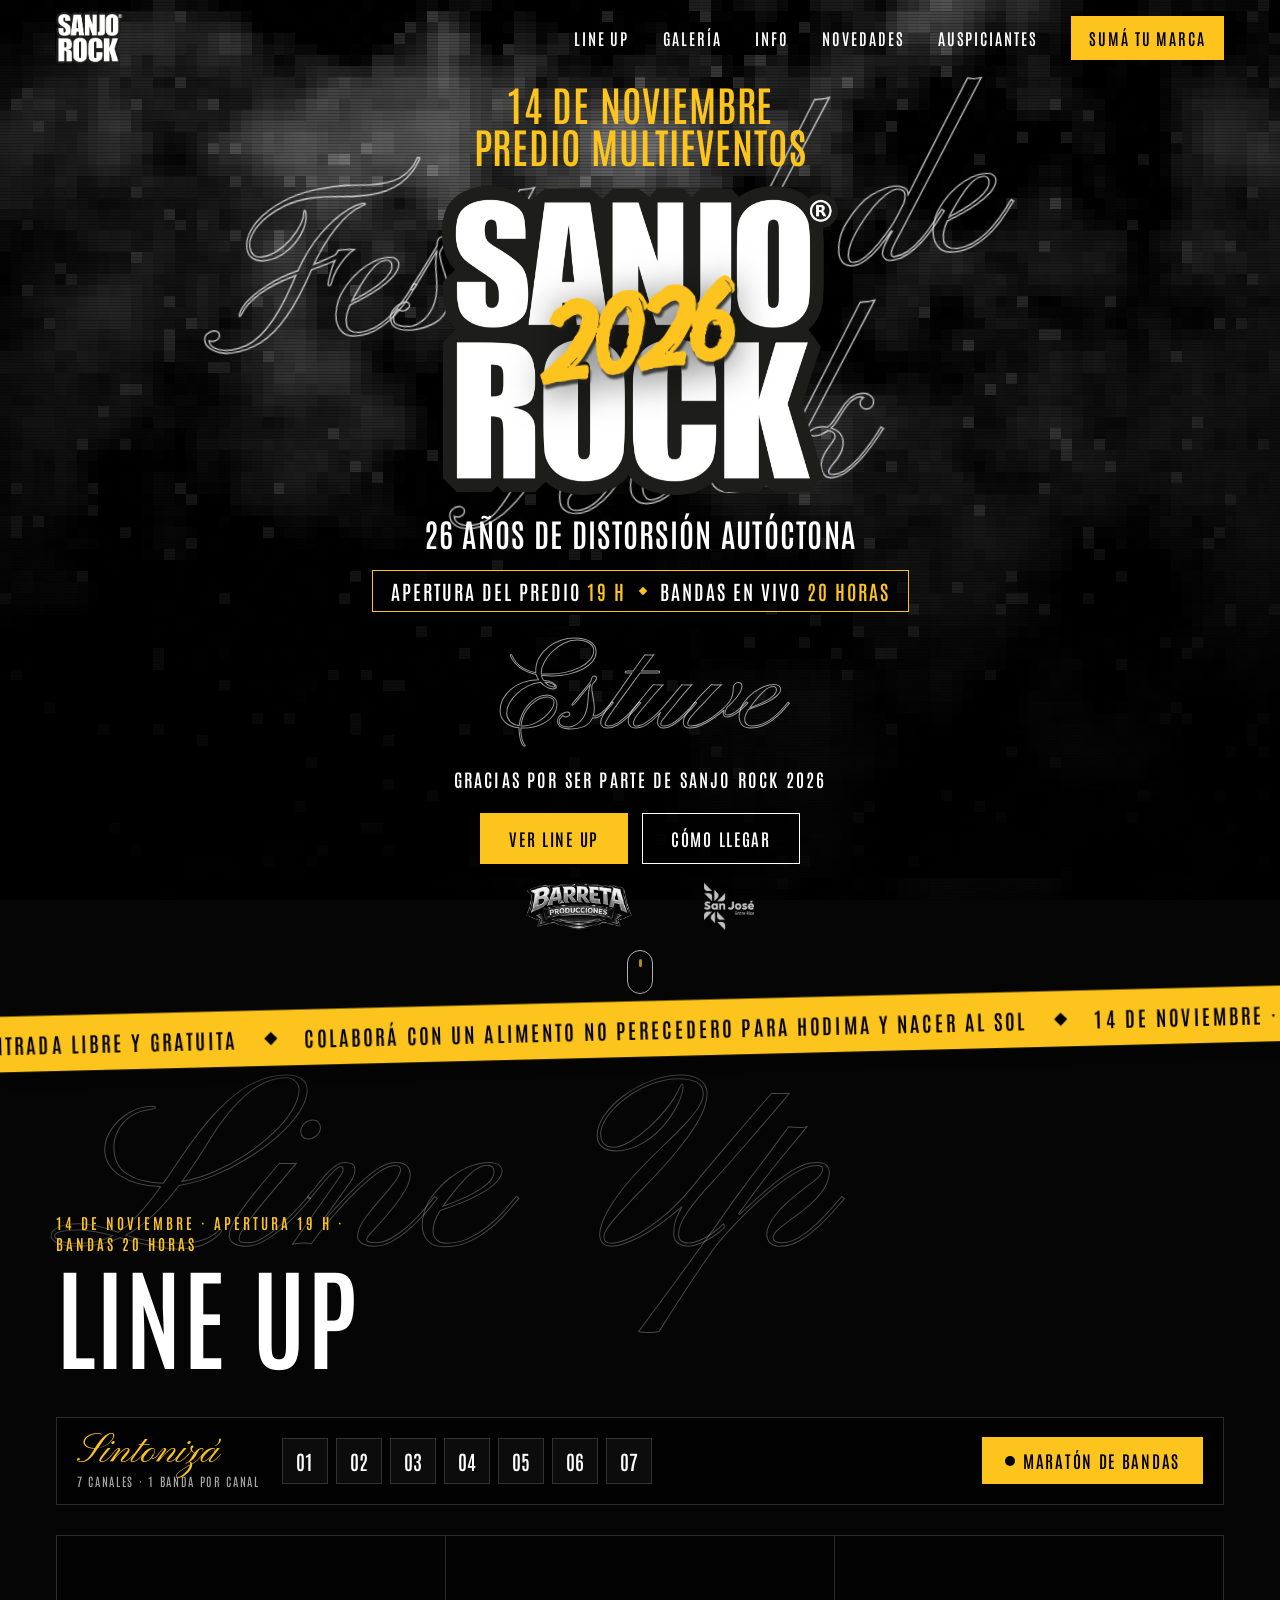
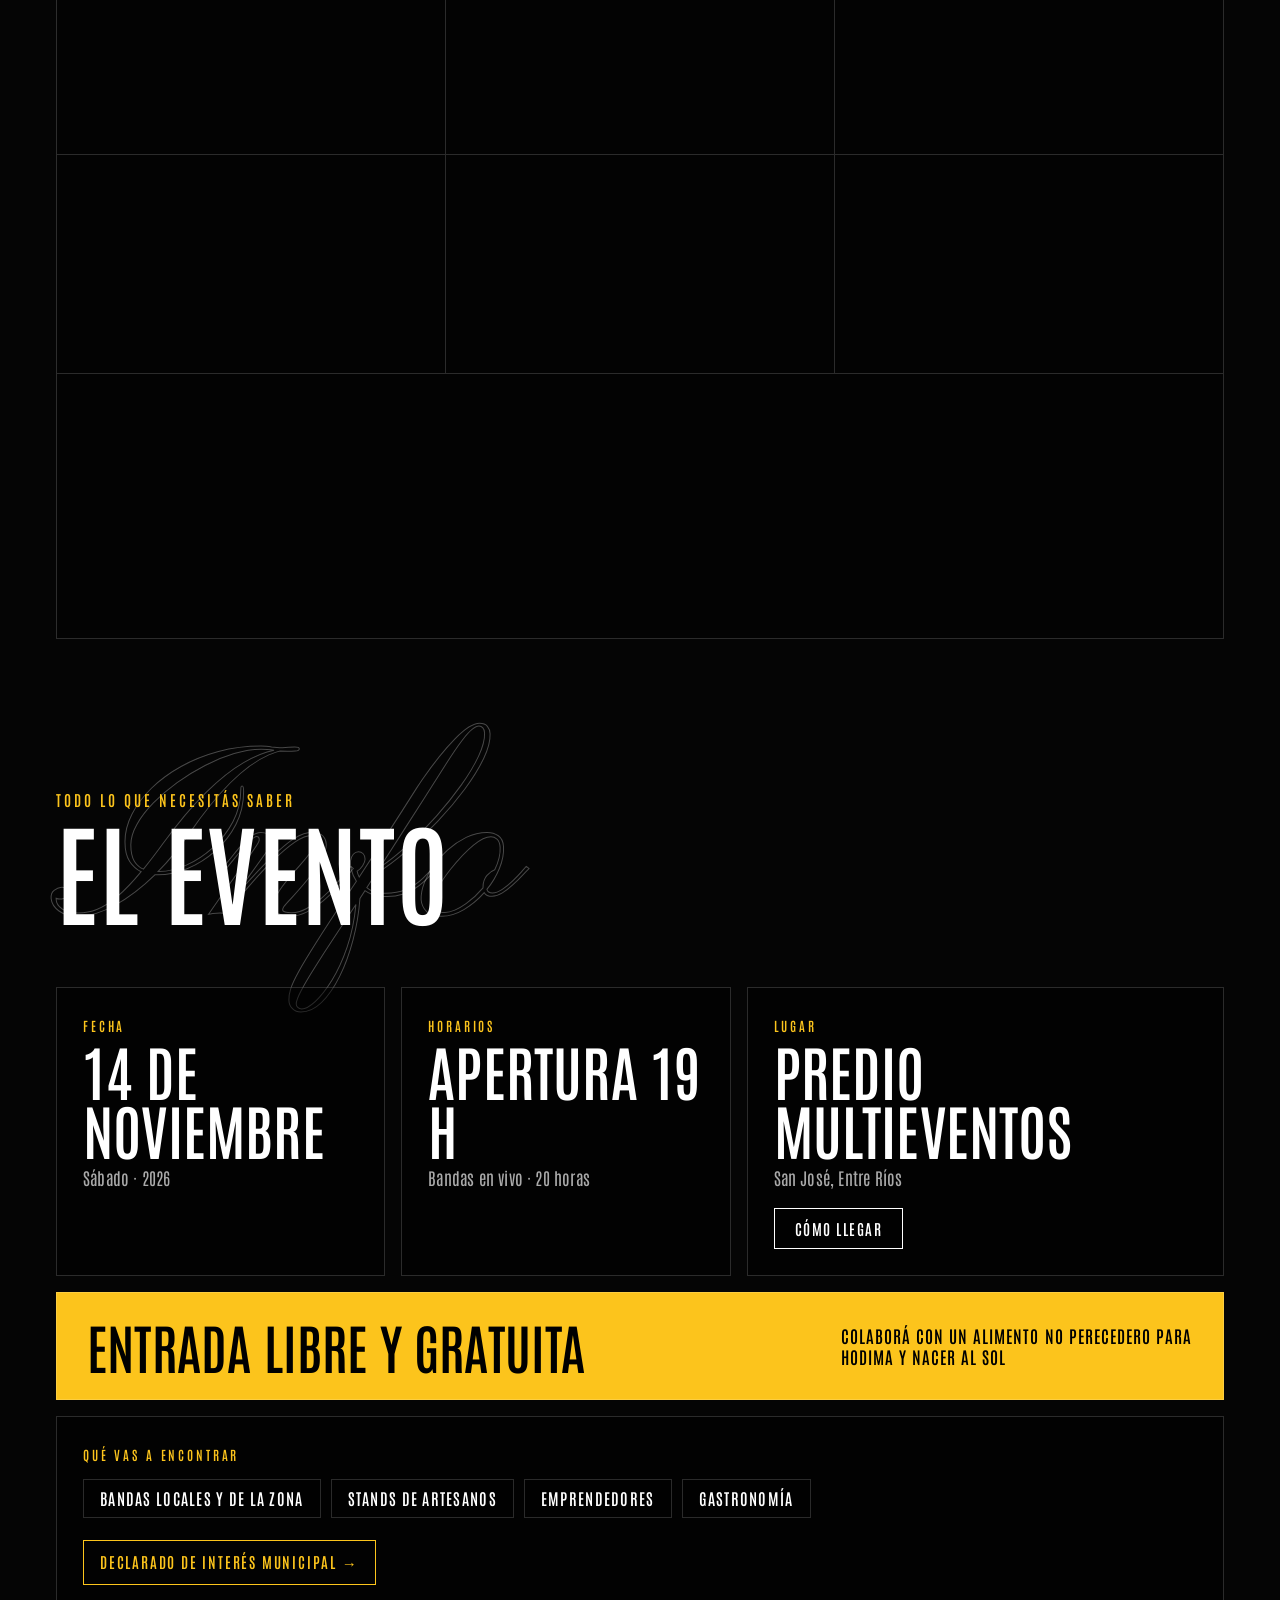
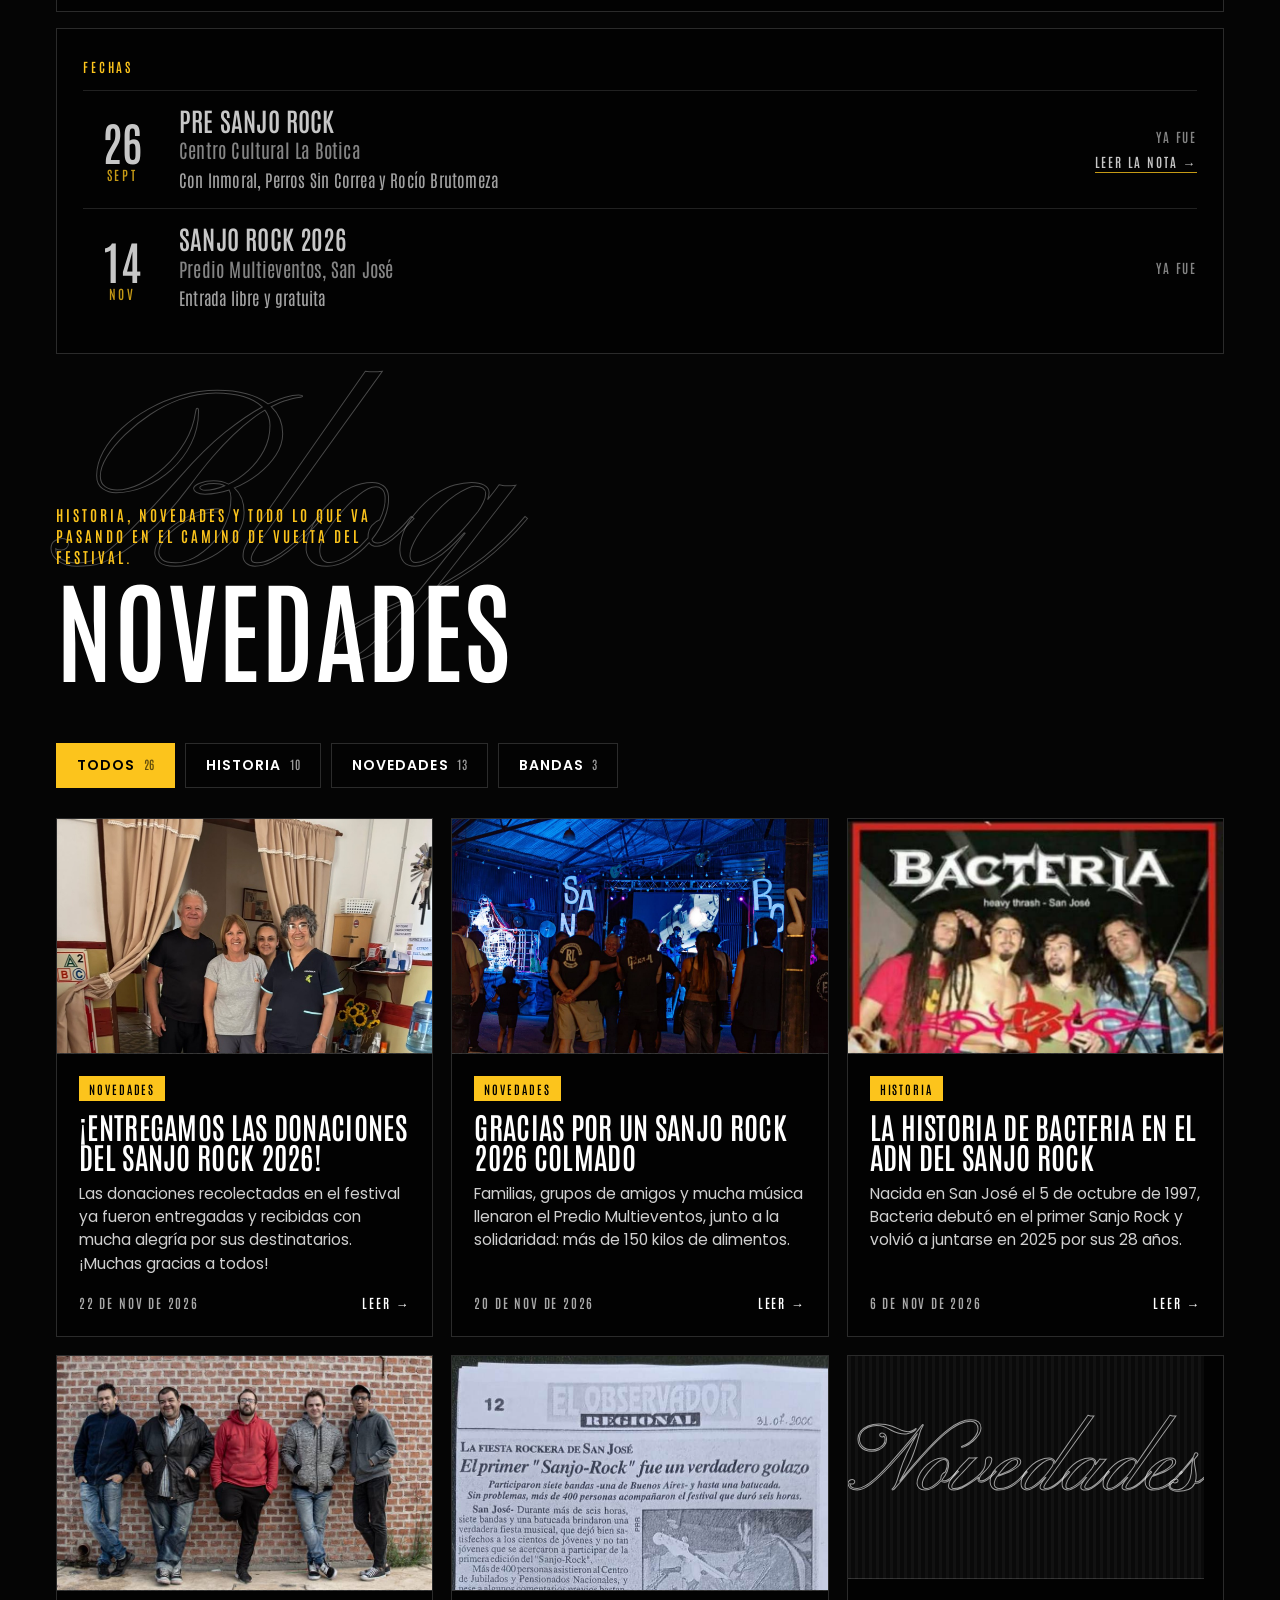
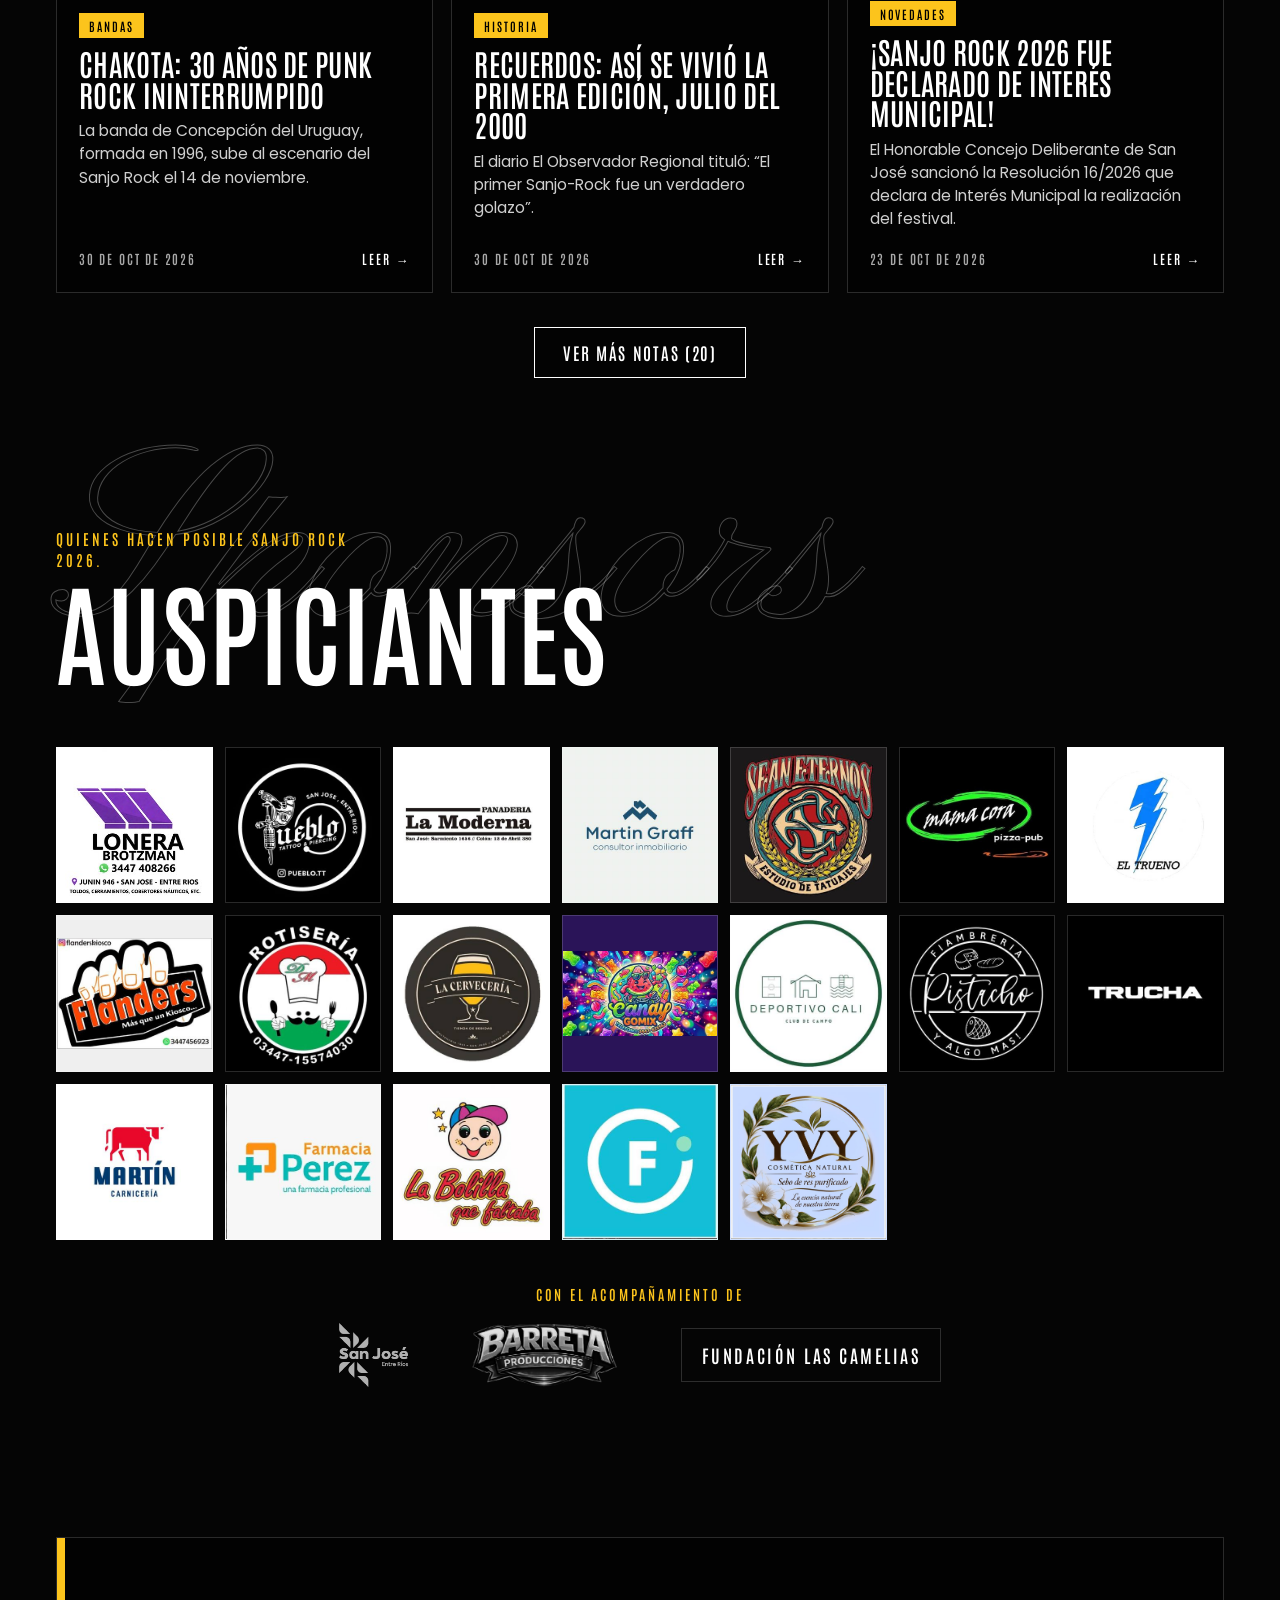
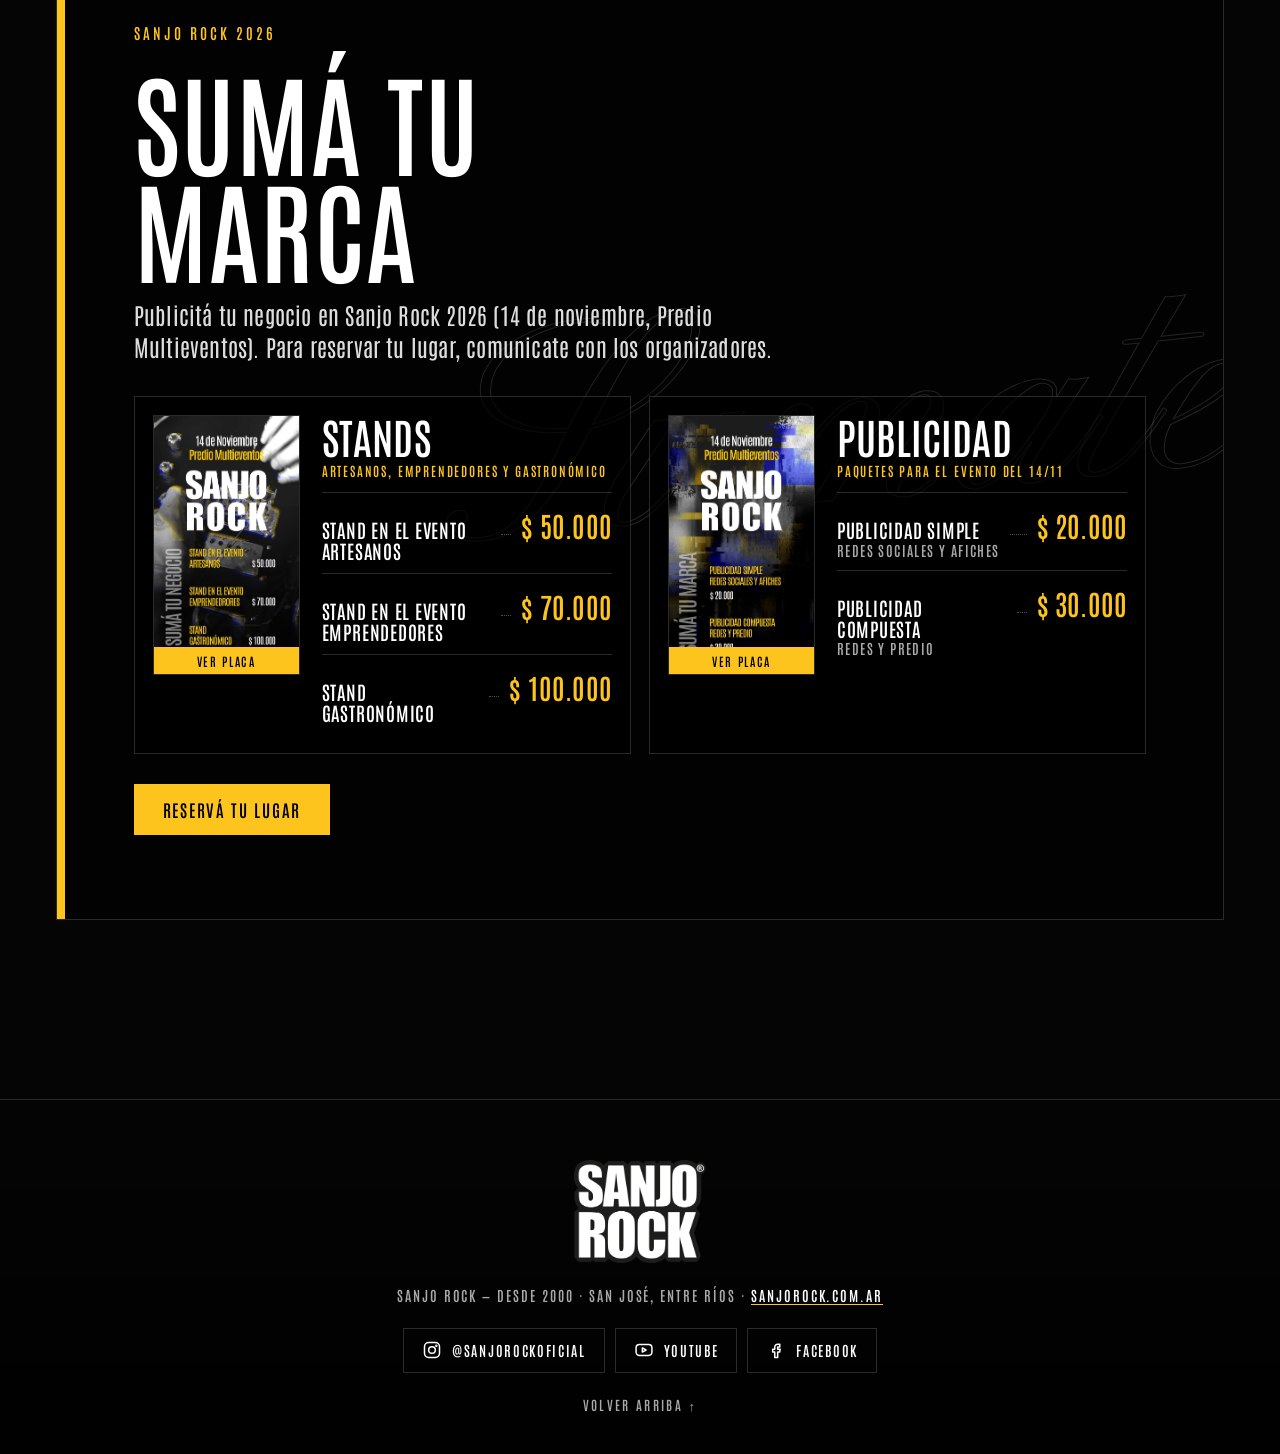
==== commit 8267cec8: "Add files via upload" ====
--- a/index.html
+++ b/index.html
@@ -2,6 +2,13 @@
 <html lang="es-AR">
 <head>
  <meta charset="utf-8">
+  <!-- Google tag (Analytics) -->
+  <script async src="https://www.googletagmanager.com/gtm.js?id=GTM-5N2FWKWL"></script>
+  <script>
+    window.dataLayer = window.dataLayer || [];
+    function gtag(){dataLayer.push(arguments);}
+    gtag('js', new Date());
+  </script>
  <meta name="viewport" content="width=device-width, initial-scale=1">
  <title>Sanjo Rock 2026 — 14 de noviembre · San José, Entre Ríos</title>
  <meta name="description" content="Sanjo Rock 2026: 26 años de distorsión autóctona. 14 de noviembre, apertura del predio 19 h y bandas 20 h, Predio Multieventos, San José, Entre Ríos. Entrada libre y gratuita.">
